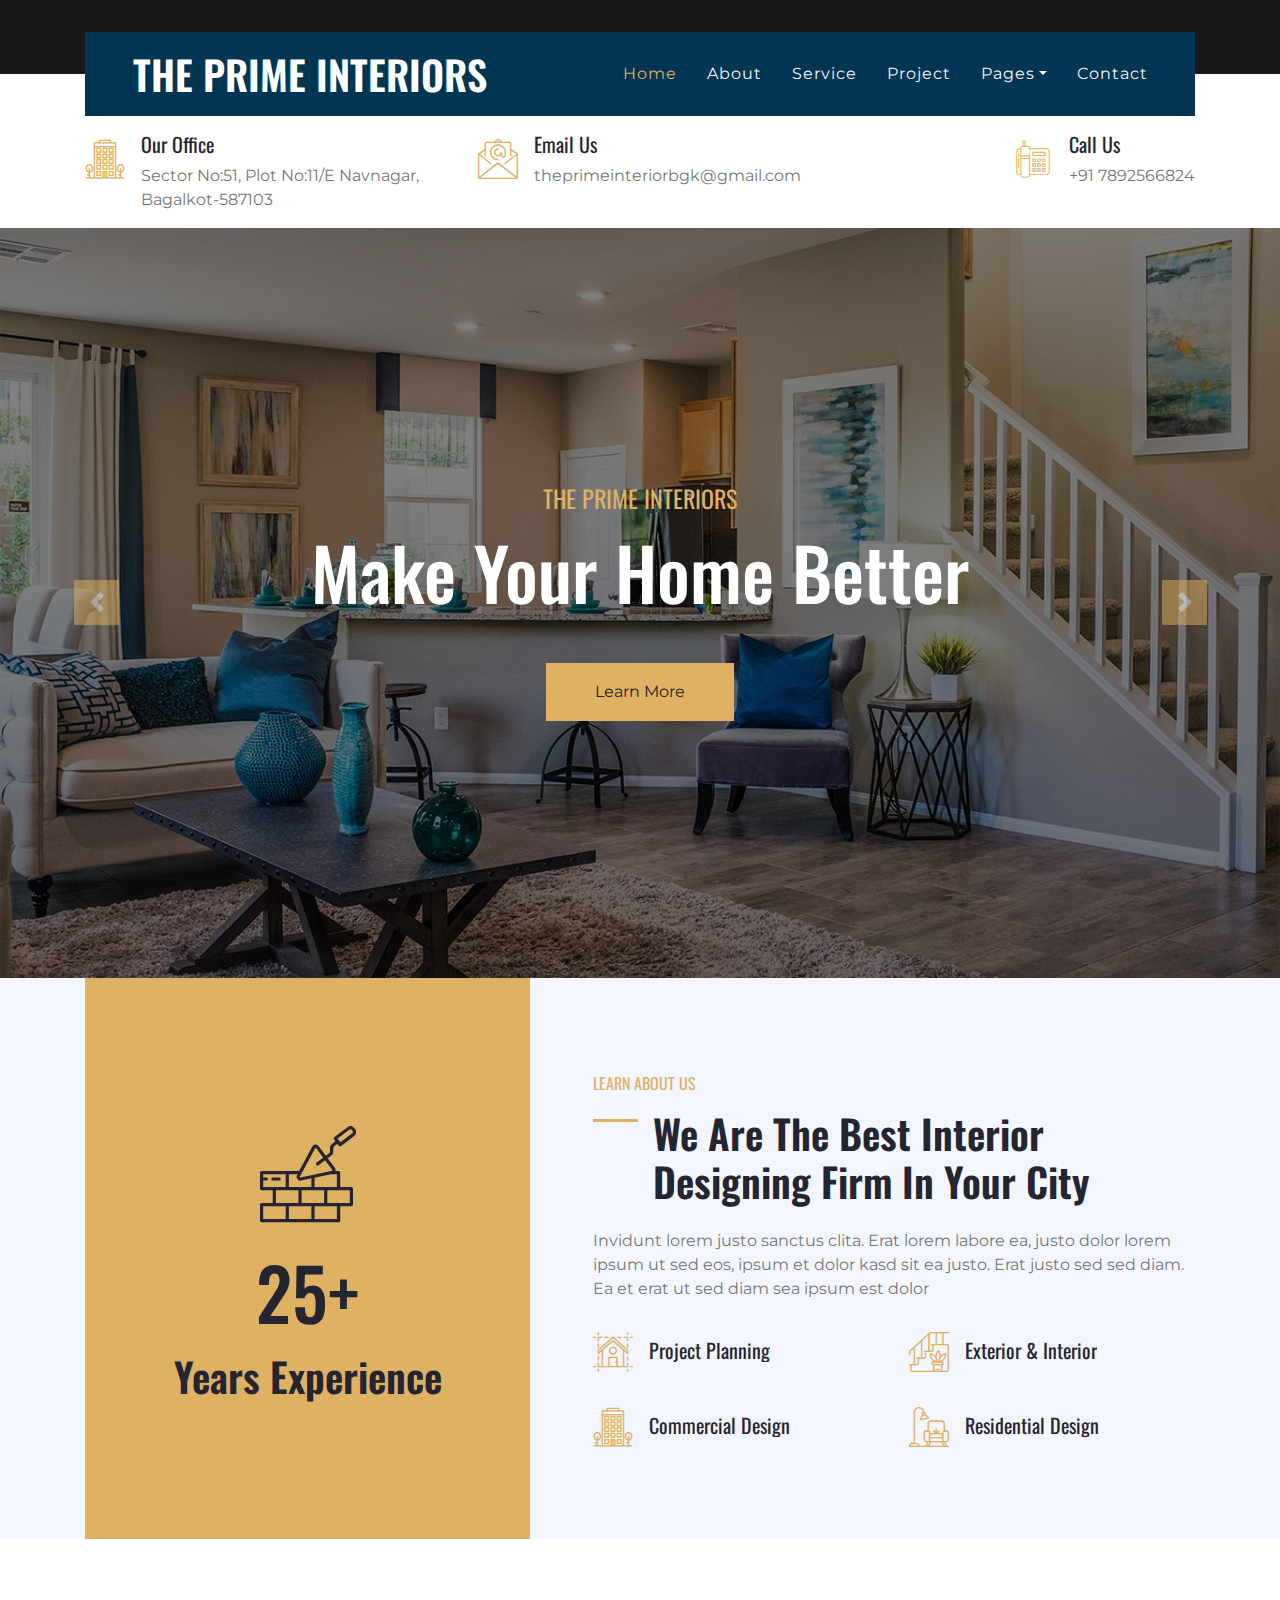
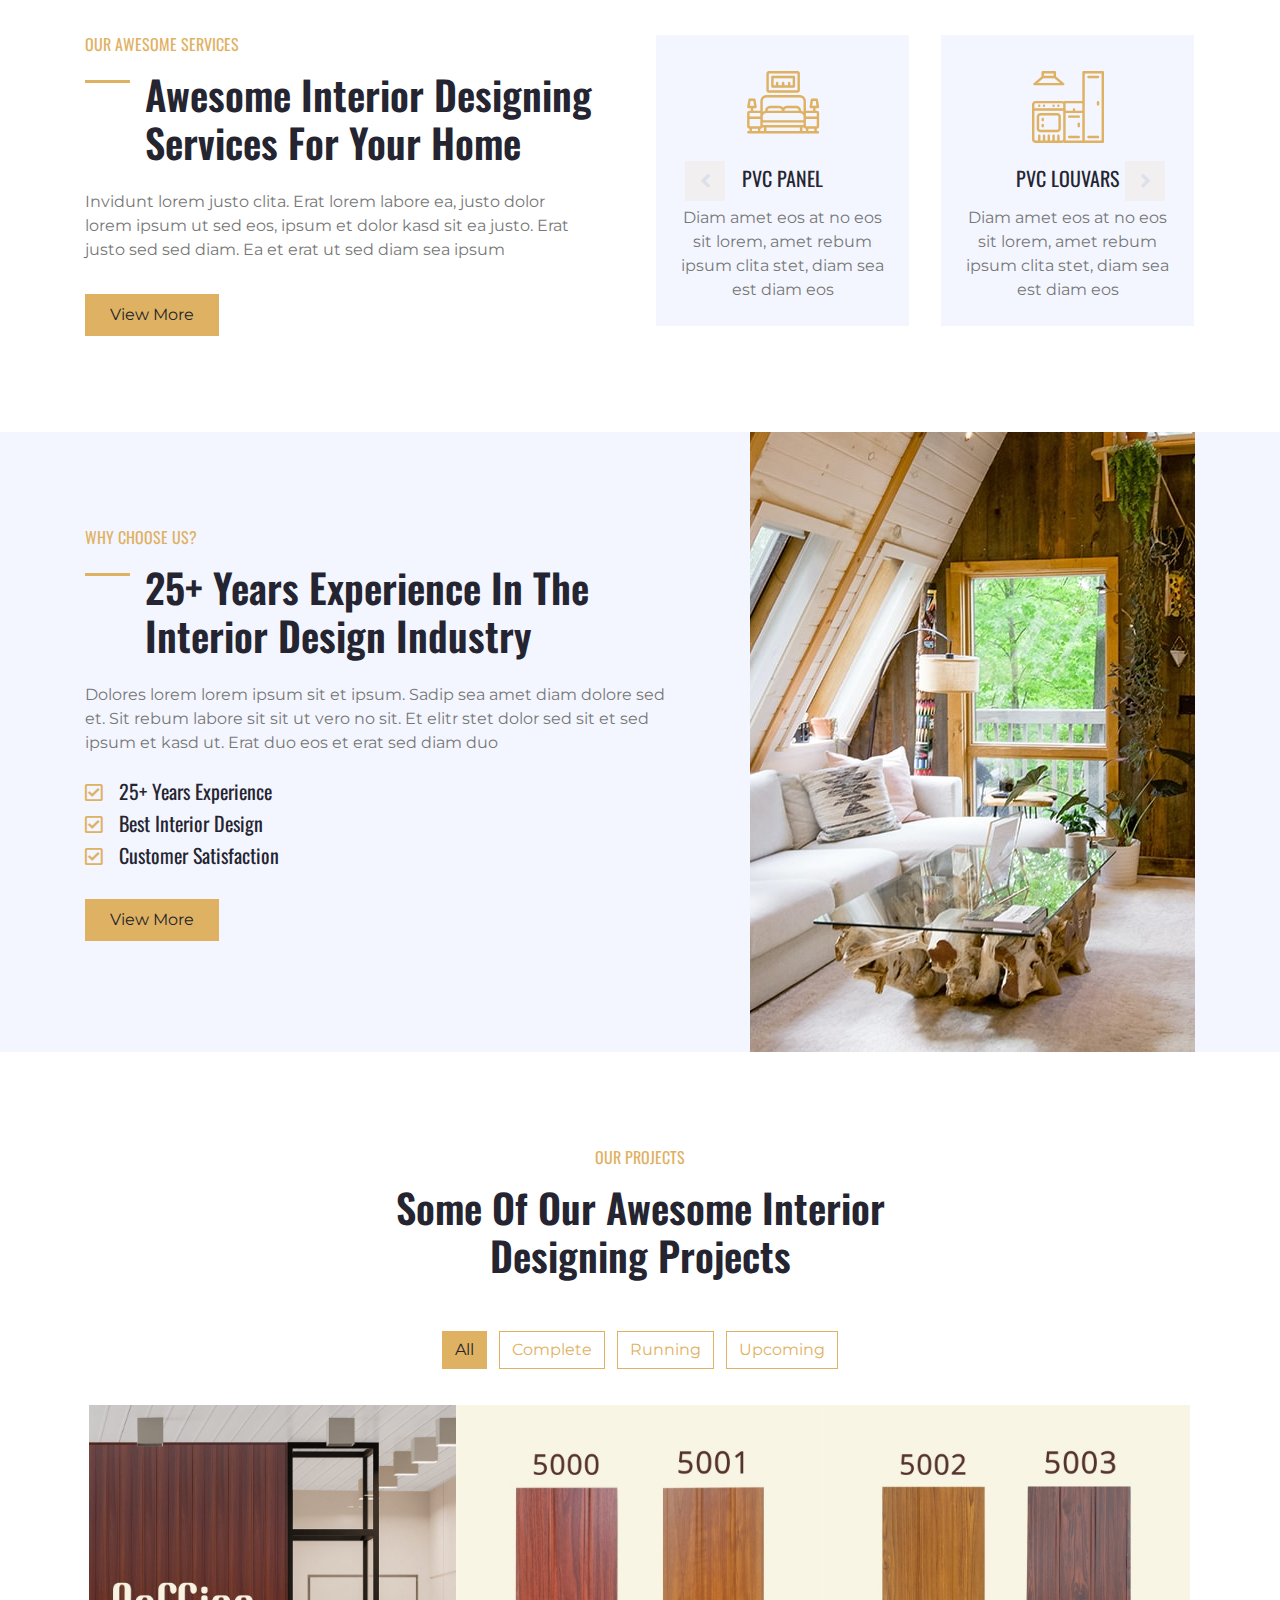
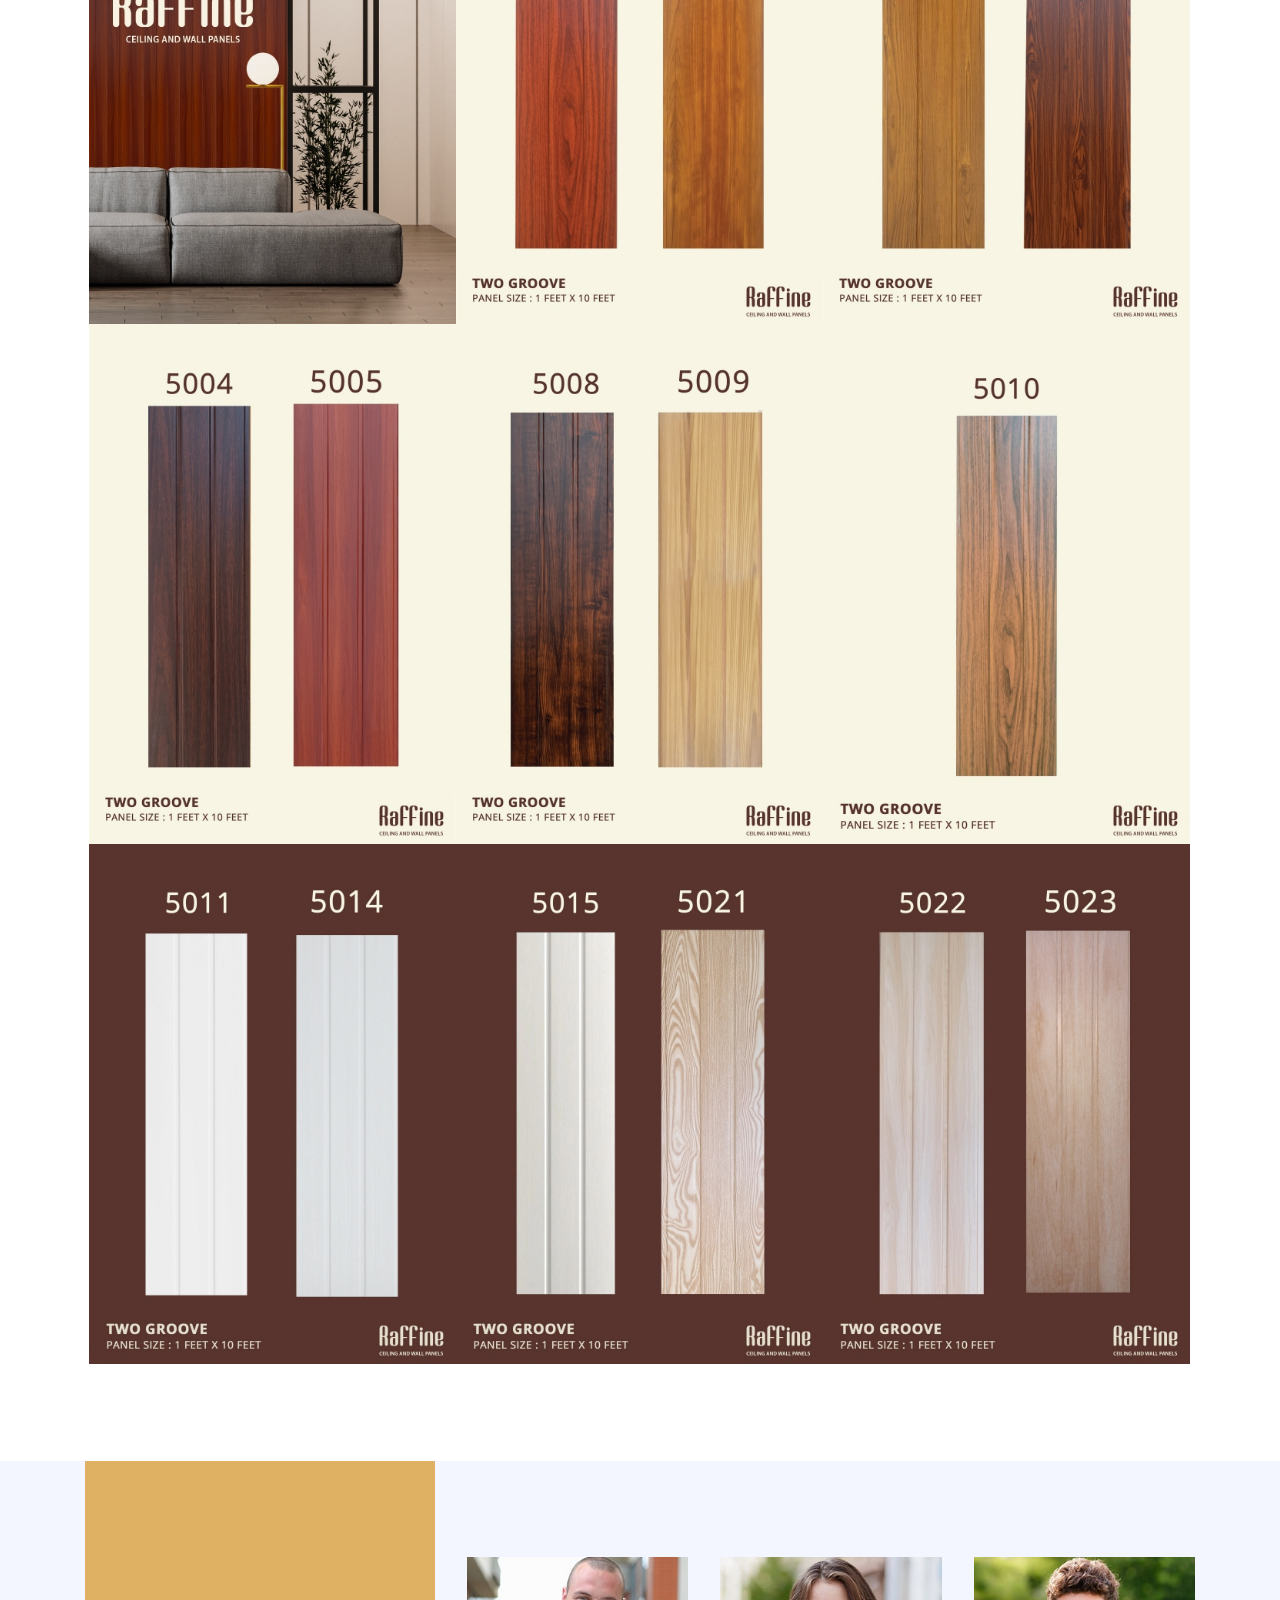
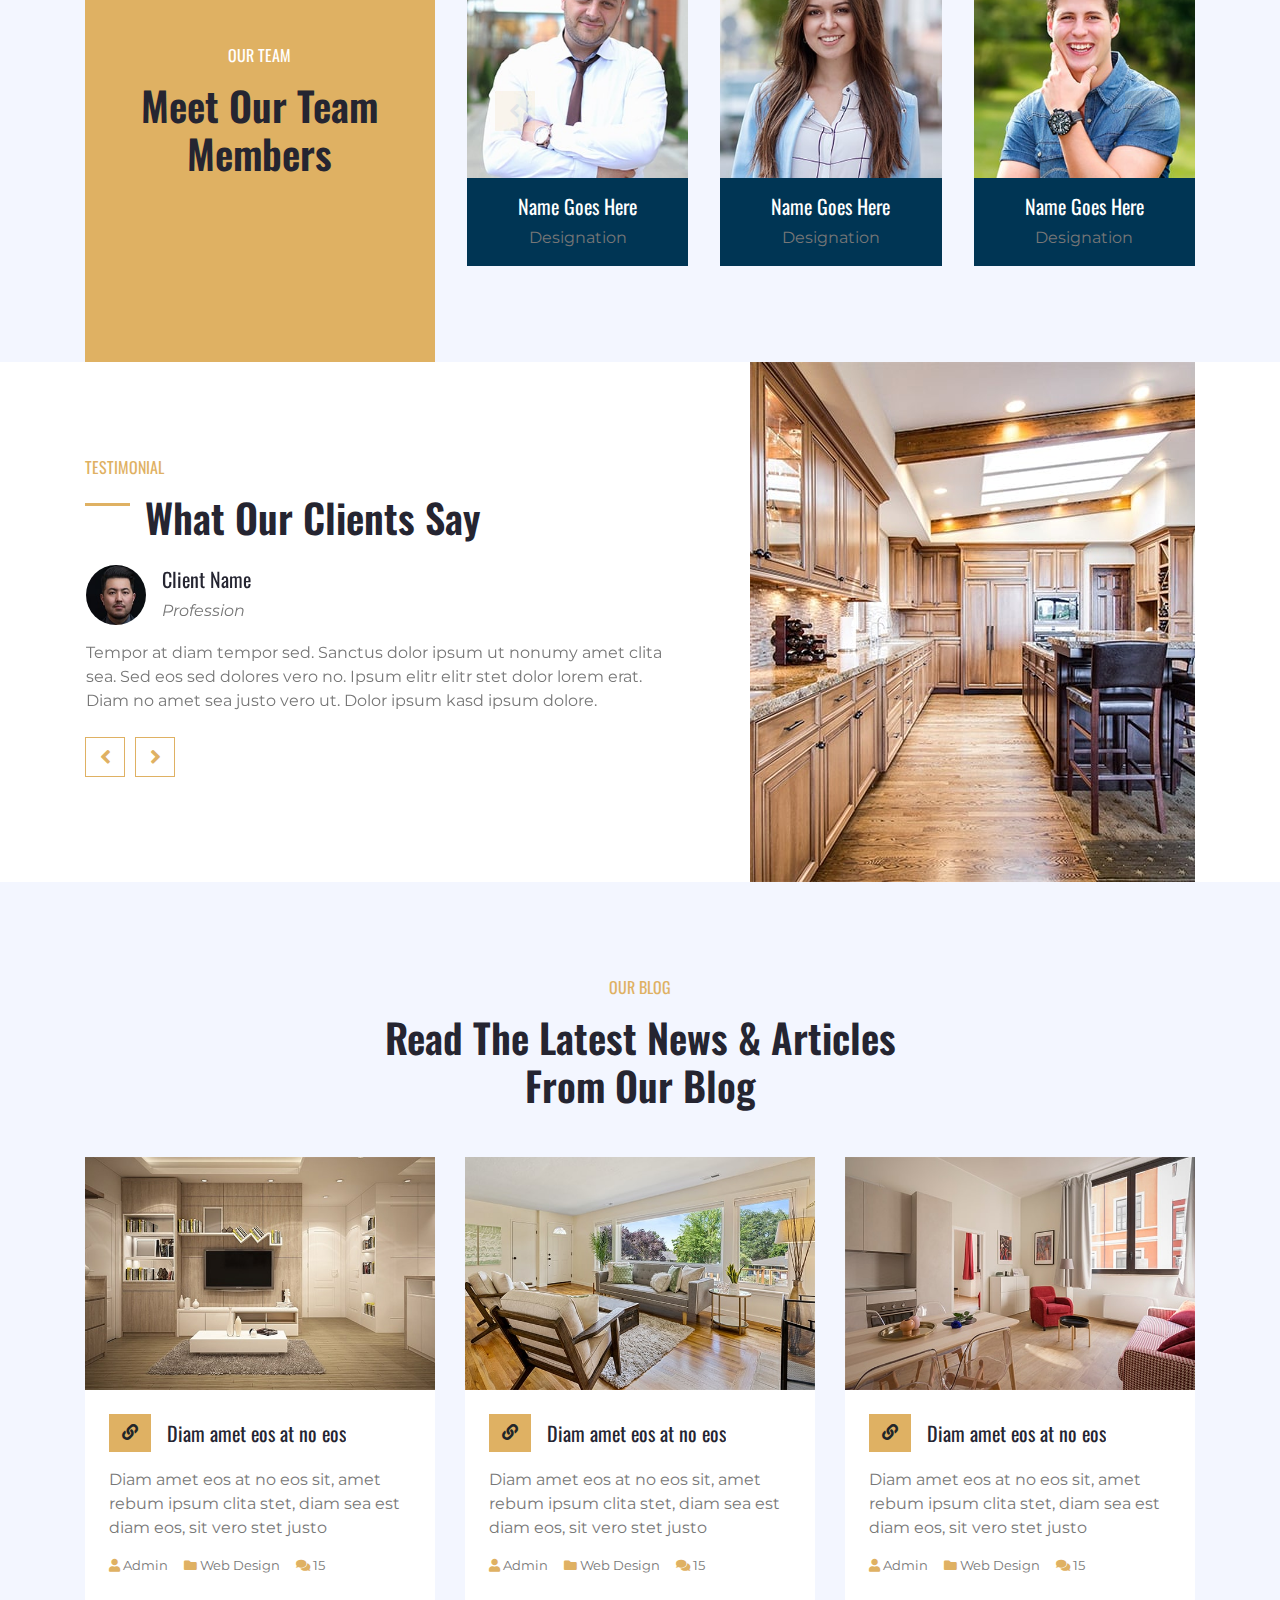
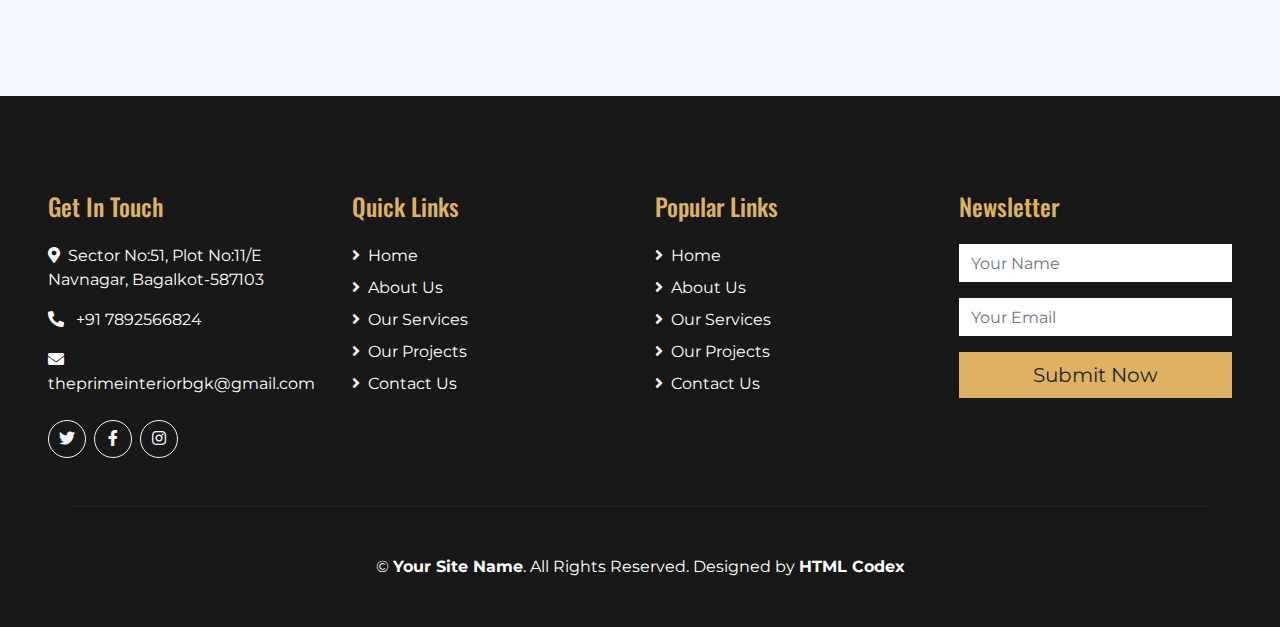
==== index.html @ baafb25a "First commit" ====
<!DOCTYPE html>
<html lang="en">

<head>
    <meta charset="utf-8">
    <title>The Prime Interiors</title>
    <meta content="width=device-width, initial-scale=1.0" name="viewport">
    <meta content="Free HTML Templates" name="keywords">
    <meta content="Free HTML Templates" name="description">

    <!-- Favicon -->
    <link href="img/favicon.ico" rel="icon">

    <!-- Google Web Fonts -->
    <link href="https://fonts.googleapis.com/css2?family=Montserrat&family=Oswald:wght@400;500;600&display=swap" rel="stylesheet"> 

    <!-- Font Awesome -->
    <link href="https://cdnjs.cloudflare.com/ajax/libs/font-awesome/5.10.0/css/all.min.css" rel="stylesheet">

    <!-- Flaticon Font -->
    <link href="lib/flaticon/font/flaticon.css" rel="stylesheet">

    <!-- Libraries Stylesheet -->
    <link href="lib/owlcarousel/assets/owl.carousel.min.css" rel="stylesheet">
    <link href="lib/lightbox/css/lightbox.min.css" rel="stylesheet">

    <!-- Customized Bootstrap Stylesheet -->
    <link href="css/style.css" rel="stylesheet">
</head>

<body>
    <!-- Topbar Start -->
    <div class="container-fluid bg-dark py-3">
        <div class="container">
            <div class="row">
                <!--<div class="col-md-6 text-center text-lg-left mb-2 mb-lg-0">
                    <div class="d-inline-flex align-items-center">
                        <a class="text-white pr-3" href="">FAQs</a>
                        <span class="text-white">|</span>
                        <a class="text-white px-3" href="">Help</a>
                        <span class="text-white">|</span>
                        <a class="text-white pl-3" href="">Support</a>
                    </div>
                </div> -->
               <!-- <div class="col-md-6 text-center text-lg-right">
                    <div class="d-inline-flex align-items-center">
                        <a class="text-white px-3" href="https://www.facebook.com/people/Theprimeinteriors-Bgk/pfbid035oNMs9JCAkFLCMM7vNvnVLayUBDbD5xzTzpPEKBRXSA5AUfLZnKUM2HUVKYsjVWnl/?mibextid=ZbWKwL">
                            <i class="fab fa-facebook-f"></i>
                        </a>
                        <a class="text-white px-3" href="https://twitter.com/THEPRIMEBGK?t=8OBEianb3UNjuwFfz_ce9w&s=08">
                            <i class="fab fa-twitter"></i>
                        </a>
                        <!-- <a class="text-white px-3" href="">
                            <i class="fab fa-linkedin-in"></i>
                        </a> -->
                      <!--  <a class="text-white px-3" href="https://www.instagram.com/theprimeinteriorsbgk/?utm_source=qr&igshid=NGExMmI2YTkyZg%3D%3D">
                            <i class="fab fa-instagram"></i>
                        </a> -->
                        <!-- <a class="text-white pl-3" href="">
                            <i class="fab fa-youtube"></i>
                        </a> 
                    </div> -->
                </div>
            </div>
        </div>
    </div>
    <!-- Topbar End -->


    <!-- Navbar Start -->
    <div class="container-fluid position-relative nav-bar p-0">
        <div class="container position-relative" style="z-index: 9;">
            <nav class="navbar navbar-expand-lg bg-secondary navbar-dark py-3 py-lg-0 pl-3 pl-lg-5">
                <a href="" class="navbar-brand">
                    <h1 class="m-0 display-5 text-white"><span class="text-primary"></span>THE PRIME INTERIORS</h1>
                </a>
                <button type="button" class="navbar-toggler" data-toggle="collapse" data-target="#navbarCollapse">
                    <span class="navbar-toggler-icon"></span>
                </button>
                <div class="collapse navbar-collapse justify-content-between px-3" id="navbarCollapse">
                    <div class="navbar-nav ml-auto py-0">
                        <a href="index.html" class="nav-item nav-link active">Home</a>
                        <a href="about.html" class="nav-item nav-link">About</a>
                        <a href="service.html" class="nav-item nav-link">Service</a>
                        <a href="project.html" class="nav-item nav-link">Project</a>
                        <div class="nav-item dropdown">
                            <a href="#" class="nav-link dropdown-toggle" data-toggle="dropdown">Pages</a>
                            <div class="dropdown-menu rounded-0 m-0">
                                <a href="blog.html" class="dropdown-item">Blog Grid</a>
                                <a href="single.html" class="dropdown-item">Blog Detail</a>
                            </div>
                        </div>
                        <a href="contact.html" class="nav-item nav-link">Contact</a>
                    </div>
                </div>
            </nav>
        </div>
    </div>
    <!-- Navbar End -->


    <!-- Under Nav Start -->
    <div class="container-fluid bg-white py-3">
        <div class="container">
            <div class="row">
                <div class="col-lg-4 text-left mb-3 mb-lg-0">
                    <div class="d-inline-flex text-left">
                        <h1 class="flaticon-office font-weight-normal text-primary m-0 mr-3"></h1>
                        <div class="d-flex flex-column">
                            <h5>Our Office</h5>
                            <p class="m-0">Sector No:51, Plot No:11/E Navnagar, Bagalkot-587103</p>
                        </div>
                    </div>
                </div>
                <div class="col-lg-4 text-left text-lg-center mb-3 mb-lg-0">
                    <div class="d-inline-flex text-left">
                        <h1 class="flaticon-email font-weight-normal text-primary m-0 mr-3"></h1>
                        <div class="d-flex flex-column">
                            <h5>Email Us</h5>
                            <p class="m-0">theprimeinteriorbgk@gmail.com</p>
                        </div>
                    </div>
                </div>
                <div class="col-lg-4 text-left text-lg-right mb-3 mb-lg-0">
                    <div class="d-inline-flex text-left">
                        <h1 class="flaticon-telephone font-weight-normal text-primary m-0 mr-3"></h1>
                        <div class="d-flex flex-column">
                            <h5>Call Us</h5>
                            <p class="m-0">+91 7892566824</p>
                        </div>
                    </div>
                </div>
            </div>
        </div>
    </div>
    <!-- Under Nav End -->


    <!-- Carousel Start -->
    <div class="container-fluid p-0">
        <div id="header-carousel" class="carousel slide" data-ride="carousel">
            <div class="carousel-inner">
                <div class="carousel-item active">
                    <img class="w-100" src="img/carousel-1.jpg" alt="Image">
                    <div class="carousel-caption d-flex flex-column align-items-center justify-content-center">
                        <div class="p-3" style="max-width: 800px;">
                            <h4 class="text-primary text-uppercase font-weight-normal mb-md-3">THE PRIME INTERIORS</h4>
                            <h3 class="display-3 text-white mb-md-4">Make Your Home Better</h3>
                            <a href="" class="btn btn-primary py-md-3 px-md-5 mt-2 mt-md-4">Learn More</a>
                        </div>
                    </div>
                </div>
                <div class="carousel-item">
                    <img class="w-100" src="img/carousel-2.jpg" alt="Image">
                    <div class="carousel-caption d-flex flex-column align-items-center justify-content-center">
                        <div class="p-3" style="max-width: 800px;">
                            <h4 class="text-primary text-uppercase font-weight-normal mb-md-3">THE PRIME INTERIORS</h4>
                            <h3 class="display-3 text-white mb-md-4">Stay At Home In Peace</h3>
                            <a href="" class="btn btn-primary py-md-3 px-md-5 mt-2 mt-md-4">Learn More</a>
                        </div>
                    </div>
                </div>
            </div>
            <a class="carousel-control-prev" href="#header-carousel" data-slide="prev">
                <div class="btn btn-primary" style="width: 45px; height: 45px;">
                    <span class="carousel-control-prev-icon mb-n2"></span>
                </div>
            </a>
            <a class="carousel-control-next" href="#header-carousel" data-slide="next">
                <div class="btn btn-primary" style="width: 45px; height: 45px;">
                    <span class="carousel-control-next-icon mb-n2"></span>
                </div>
            </a>
        </div>
    </div>
    <!-- Carousel End -->


    <!-- About Start -->
    <div class="container-fluid bg-light">
        <div class="container">
            <div class="row">
                <div class="col-lg-5">
                    <div class="d-flex flex-column align-items-center justify-content-center bg-primary h-100 py-5 px-3">
                        <i class="flaticon-brickwall display-1 font-weight-normal text-secondary mb-3"></i>
                        <h4 class="display-3 mb-3">25+</h4>
                        <h1 class="m-0">Years Experience</h1>
                    </div>
                </div>
                <div class="col-lg-7 m-0 my-lg-5 pt-5 pb-5 pb-lg-2 pl-lg-5">
                    <h6 class="text-primary font-weight-normal text-uppercase mb-3">Learn About Us</h6>
                    <h1 class="mb-4 section-title">We Are The Best Interior Designing Firm In Your City</h1>
                    <p>Invidunt lorem justo sanctus clita. Erat lorem labore ea, justo dolor lorem ipsum ut sed eos, ipsum et dolor kasd sit ea justo. Erat justo sed sed diam. Ea et erat ut sed diam sea ipsum est dolor</p>
                    <div class="row py-2">
                        <div class="col-sm-6">
                            <div class="d-flex align-items-center mb-4">
                                <h1 class="flaticon-house font-weight-normal text-primary m-0 mr-3"></h1>
                                <h5 class="text-truncate m-0">Project Planning</h5>
                            </div>
                        </div>
                        <div class="col-sm-6">
                            <div class="d-flex align-items-center mb-4">
                                <h1 class="flaticon-stairs font-weight-normal text-primary m-0 mr-3"></h1>
                                <h5 class="text-truncate m-0">Exterior & Interior</h5>
                            </div>
                        </div>
                        <div class="col-sm-6">
                            <div class="d-flex align-items-center mb-4">
                                <h1 class="flaticon-office font-weight-normal text-primary m-0 mr-3"></h1>
                                <h5 class="text-truncate m-0">Commercial Design</h5>
                            </div>
                        </div>
                        <div class="col-sm-6">
                            <div class="d-flex align-items-center mb-4">
                                <h1 class="flaticon-living-room font-weight-normal text-primary m-0 mr-3"></h1>
                                <h5 class="text-truncate m-0">Residential Design</h5>
                            </div>
                        </div>
                    </div>
                </div>
            </div>
        </div>
    </div>
    <!-- About End -->


    <!-- Services Start -->
    <div class="container-fluid py-5">
        <div class="container py-5">
            <div class="row">
                <div class="col-lg-6 pr-lg-5">
                    <h6 class="text-primary font-weight-normal text-uppercase mb-3">Our Awesome Services</h6>
                    <h1 class="mb-4 section-title">Awesome Interior Designing Services For Your Home</h1>
                    <p>Invidunt lorem justo clita. Erat lorem labore ea, justo dolor lorem ipsum ut sed eos, ipsum et dolor kasd sit ea justo. Erat justo sed sed diam. Ea et erat ut sed diam sea ipsum</p>
                    <a href="" class="btn btn-primary mt-3 py-2 px-4">View More</a>
                </div>
                <div class="col-lg-6 p-0 pt-5 pt-lg-0">
                    <div class="owl-carousel service-carousel position-relative">
                        <div class="d-flex flex-column text-center bg-light mx-3 p-4">
                            <h3 class="flaticon-bedroom display-3 font-weight-normal text-primary mb-3"></h3>
                            <h5 class="mb-3">PVC PANEL</h5>
                            <p class="m-0">Diam amet eos at no eos sit lorem, amet rebum ipsum clita stet, diam sea est diam eos</p>
                        </div>
                        <div class="d-flex flex-column text-center bg-light mx-3 p-4">
                            <h3 class="flaticon-kitchen display-3 font-weight-normal text-primary mb-3"></h3>
                            <h5 class="mb-3">PVC LOUVARS</h5>
                            <p class="m-0">Diam amet eos at no eos sit lorem, amet rebum ipsum clita stet, diam sea est diam eos</p>
                        </div>
                        <div class="d-flex flex-column text-center bg-light mx-3 p-4">
                            <h3 class="flaticon-bathroom display-3 font-weight-normal text-primary mb-3"></h3>
                            <h5 class="mb-3">WPC LOUVARS</h5>
                            <p class="m-0">Diam amet eos at no eos sit lorem, amet rebum ipsum clita stet, diam sea est diam eos</p>
                        </div>

                        <div class="d-flex flex-column text-center bg-light mx-3 p-4">
                            <h3 class="flaticon-bathroom display-3 font-weight-normal text-primary mb-3"></h3>
                            <h5 class="mb-3">CHARCOAL PANEL</h5>
                            <p class="m-0">Diam amet eos at no eos sit lorem, amet rebum ipsum clita stet, diam sea est diam eos</p>
                        </div>

                        <div class="d-flex flex-column text-center bg-light mx-3 p-4">
                            <h3 class="flaticon-bathroom display-3 font-weight-normal text-primary mb-3"></h3>
                            <h5 class="mb-3">VOX PANEL</h5>
                            <p class="m-0">Diam amet eos at no eos sit lorem, amet rebum ipsum clita stet, diam sea est diam eos</p>
                        </div>
                    </div>
                </div>
            </div>
        </div>
    </div>
    <!-- Services End -->


    <!-- Features Start -->
    <div class="container-fluid bg-light">
        <div class="container">
            <div class="row">
                <div class="col-lg-7 mt-5 py-5 pr-lg-5">
                    <h6 class="text-primary font-weight-normal text-uppercase mb-3">Why Choose Us?</h6>
                    <h1 class="mb-4 section-title">25+ Years Experience In The Interior Design Industry</h1>
                    <p class="mb-4">Dolores lorem lorem ipsum sit et ipsum. Sadip sea amet diam dolore sed et. Sit rebum labore sit sit ut vero no sit. Et elitr stet dolor sed sit et sed ipsum et kasd ut. Erat duo eos et erat sed diam duo</p>
                    <ul class="list-inline">
                        <li><h5><i class="far fa-check-square text-primary mr-3"></i>25+ Years Experience</h5></li>
                        <li><h5><i class="far fa-check-square text-primary mr-3"></i>Best Interior Design</h5></li>
                        <li><h5><i class="far fa-check-square text-primary mr-3"></i>Customer Satisfaction</h5></li>
                    </ul>
                    <a href="" class="btn btn-primary mt-3 py-2 px-4">View More</a>
                </div>
                <div class="col-lg-5">
                    <div class="d-flex flex-column align-items-center justify-content-center h-100 overflow-hidden">
                        <img class="h-100" src="img/feature.jpg" alt="">
                    </div>
                </div>
            </div>
        </div>
    </div>
    <!-- Features End -->


    <!-- Projects Start -->
    <div class="container-fluid py-5">
        <div class="container py-5">
            <div class="row justify-content-center">
                <div class="col-lg-6 col-md-8 col text-center mb-4">
                    <h6 class="text-primary font-weight-normal text-uppercase mb-3">Our Projects</h6>
                    <h1 class="mb-4">Some Of Our Awesome Interior Designing Projects</h1>
                </div>
            </div>
            <div class="row">
                <div class="col-12 text-center mb-2">
                    <ul class="list-inline mb-4" id="portfolio-flters">
                        <li class="btn btn-outline-primary m-1 active"  data-filter="*">All</li>
                        <li class="btn btn-outline-primary m-1" data-filter=".first">Complete</li>
                        <li class="btn btn-outline-primary m-1" data-filter=".second">Running</li>
                        <li class="btn btn-outline-primary m-1" data-filter=".third">Upcoming</li>
                    </ul>
                </div>
            </div>
            <div class="row mx-1 portfolio-container">
                <div class="col-lg-4 col-md-6 col-sm-12 p-0 portfolio-item first">
                    <div class="position-relative overflow-hidden">
                        <div class="portfolio-img d-flex align-items-center justify-content-center">
                            <img class="img-fluid" src="/img/Raffine 1ft x 10ft 2-Groove Panels_page-0001.jpg" alt="">
                        </div>
                        <div class="portfolio-text bg-secondary d-flex flex-column align-items-center justify-content-center">
                            <h4 class="text-white mb-4">Project Name1</h4>
                            <div class="d-flex align-items-center justify-content-center">
                                <a class="btn btn-outline-primary m-1" href="">
                                    <i class="fa fa-link"></i>
                                </a>
                                <a class="btn btn-outline-primary m-1" href="img/portfolio-1.jpg" data-lightbox="portfolio">
                                    <i class="fa fa-eye"></i>
                                </a>
                            </div>
                        </div>
                    </div>
                </div>
                <div class="col-lg-4 col-md-6 col-sm-12 p-0 portfolio-item second">
                    <div class="position-relative overflow-hidden">
                        <div class="portfolio-img d-flex align-items-center justify-content-center">
                            <img class="img-fluid" src="/img/Raffine 1ft x 10ft 2-Groove Panels_page-0002.jpg" alt="">
                        </div>
                        <div class="portfolio-text bg-secondary d-flex flex-column align-items-center justify-content-center">
                            <h4 class="text-white mb-4">Project Name</h4>
                            <div class="d-flex align-items-center justify-content-center">
                                <a class="btn btn-outline-primary m-1" href="">
                                    <i class="fa fa-link"></i>
                                </a>
                                <a class="btn btn-outline-primary m-1" href="img/portfolio-2.jpg" data-lightbox="portfolio">
                                    <i class="fa fa-eye"></i>
                                </a>
                            </div>
                        </div>
                    </div>
                </div>
                <div class="col-lg-4 col-md-6 col-sm-12 p-0 portfolio-item third">
                    <div class="position-relative overflow-hidden">
                        <div class="portfolio-img d-flex align-items-center justify-content-center">
                            <img class="img-fluid" src="/img/Raffine 1ft x 10ft 2-Groove Panels_page-0003.jpg" alt="">
                        </div>
                        <div class="portfolio-text bg-secondary d-flex flex-column align-items-center justify-content-center">
                            <h4 class="text-white mb-4">Project Name</h4>
                            <div class="d-flex align-items-center justify-content-center">
                                <a class="btn btn-outline-primary m-1" href="">
                                    <i class="fa fa-link"></i>
                                </a>
                                <a class="btn btn-outline-primary m-1" href="img/portfolio-3.jpg" data-lightbox="portfolio">
                                    <i class="fa fa-eye"></i>
                                </a>
                            </div>
                        </div>
                    </div>
                </div>
                <div class="col-lg-4 col-md-6 col-sm-12 p-0 portfolio-item first">
                    <div class="position-relative overflow-hidden">
                        <div class="portfolio-img d-flex align-items-center justify-content-center">
                            <img class="img-fluid" src="img/Raffine 1ft x 10ft 2-Groove Panels_page-0004.jpg" alt="">
                        </div>
                        <div class="portfolio-text bg-secondary d-flex flex-column align-items-center justify-content-center">
                            <h4 class="text-white mb-4">Project Name</h4>
                            <div class="d-flex align-items-center justify-content-center">
                                <a class="btn btn-outline-primary m-1" href="">
                                    <i class="fa fa-link"></i>
                                </a>
                                <a class="btn btn-outline-primary m-1" href="img/portfolio-4.jpg" data-lightbox="portfolio">
                                    <i class="fa fa-eye"></i>
                                </a>
                            </div>
                        </div>
                    </div>
                </div>
                <div class="col-lg-4 col-md-6 col-sm-12 p-0 portfolio-item second">
                    <div class="position-relative overflow-hidden">
                        <div class="portfolio-img d-flex align-items-center justify-content-center">
                            <img class="img-fluid" src="img/Raffine 1ft x 10ft 2-Groove Panels_page-0005.jpg" alt="">
                        </div>
                        <div class="portfolio-text bg-secondary d-flex flex-column align-items-center justify-content-center">
                            <h4 class="text-white mb-4">Project Name</h4>
                            <div class="d-flex align-items-center justify-content-center">
                                <a class="btn btn-outline-primary m-1" href="">
                                    <i class="fa fa-link"></i>
                                </a>
                                <a class="btn btn-outline-primary m-1" href="img/portfolio-5.jpg" data-lightbox="portfolio">
                                    <i class="fa fa-eye"></i>
                                </a>
                            </div>
                        </div>
                    </div>
                </div>
                <div class="col-lg-4 col-md-6 col-sm-12 p-0 portfolio-item third">
                    <div class="position-relative overflow-hidden">
                        <div class="portfolio-img d-flex align-items-center justify-content-center">
                            <img class="img-fluid" src="img/Raffine 1ft x 10ft 2-Groove Panels_page-0006.jpg" alt="">
                        </div>
                        <div class="portfolio-text bg-secondary d-flex flex-column align-items-center justify-content-center">
                            <h4 class="text-white mb-4">Project Name</h4>
                            <div class="d-flex align-items-center justify-content-center">
                                <a class="btn btn-outline-primary m-1" href="">
                                    <i class="fa fa-link"></i>
                                </a>
                                <a class="btn btn-outline-primary m-1" href="img/portfolio-6.jpg" data-lightbox="portfolio">
                                    <i class="fa fa-eye"></i>
                                </a>
                            </div>
                        </div>
                    </div>
                </div>



                <div class="col-lg-4 col-md-6 col-sm-12 p-0 portfolio-item third">
                    <div class="position-relative overflow-hidden">
                        <div class="portfolio-img d-flex align-items-center justify-content-center">
                            <img class="img-fluid" src="img/Raffine 1ft x 10ft 2-Groove Panels_page-0007.jpg" alt="">
                        </div>
                        <div class="portfolio-text bg-secondary d-flex flex-column align-items-center justify-content-center">
                            <h4 class="text-white mb-4">Project Name</h4>
                            <div class="d-flex align-items-center justify-content-center">
                                <a class="btn btn-outline-primary m-1" href="">
                                    <i class="fa fa-link"></i>
                                </a>
                                <a class="btn btn-outline-primary m-1" href="img/portfolio-6.jpg" data-lightbox="portfolio">
                                    <i class="fa fa-eye"></i>
                                </a>
                            </div>
                        </div>
                    </div>
                </div>


                <div class="col-lg-4 col-md-6 col-sm-12 p-0 portfolio-item third">
                    <div class="position-relative overflow-hidden">
                        <div class="portfolio-img d-flex align-items-center justify-content-center">
                            <img class="img-fluid" src="img/Raffine 1ft x 10ft 2-Groove Panels_page-0008.jpg" alt="">
                        </div>
                        <div class="portfolio-text bg-secondary d-flex flex-column align-items-center justify-content-center">
                            <h4 class="text-white mb-4">Project Name</h4>
                            <div class="d-flex align-items-center justify-content-center">
                                <a class="btn btn-outline-primary m-1" href="">
                                    <i class="fa fa-link"></i>
                                </a>
                                <a class="btn btn-outline-primary m-1" href="img/portfolio-6.jpg" data-lightbox="portfolio">
                                    <i class="fa fa-eye"></i>
                                </a>
                            </div>
                        </div>
                    </div>
                </div>


                <div class="col-lg-4 col-md-6 col-sm-12 p-0 portfolio-item third">
                    <div class="position-relative overflow-hidden">
                        <div class="portfolio-img d-flex align-items-center justify-content-center">
                            <img class="img-fluid" src="img/Raffine 1ft x 10ft 2-Groove Panels_page-0009.jpg" alt="">
                        </div>
                        <div class="portfolio-text bg-secondary d-flex flex-column align-items-center justify-content-center">
                            <h4 class="text-white mb-4">Project Name</h4>
                            <div class="d-flex align-items-center justify-content-center">
                                <a class="btn btn-outline-primary m-1" href="">
                                    <i class="fa fa-link"></i>
                                </a>
                                <a class="btn btn-outline-primary m-1" href="img/portfolio-6.jpg" data-lightbox="portfolio">
                                    <i class="fa fa-eye"></i>
                                </a>
                            </div>
                        </div>
                    </div>
                </div>



                <!-- <div class="col-lg-4 col-md-6 col-sm-12 p-0 portfolio-item third">
                    <div class="position-relative overflow-hidden">
                        <div class="portfolio-img d-flex align-items-center justify-content-center">
                            <img class="img-fluid" src="img/Raffine 1ft x 10ft 2-Groove Panels_page-0010.jpg" alt="">
                        </div>
                        <div class="portfolio-text bg-secondary d-flex flex-column align-items-center justify-content-center">
                            <h4 class="text-white mb-4">Project Name</h4>
                            <div class="d-flex align-items-center justify-content-center">
                                <a class="btn btn-outline-primary m-1" href="">
                                    <i class="fa fa-link"></i>
                                </a>
                                <a class="btn btn-outline-primary m-1" href="img/portfolio-6.jpg" data-lightbox="portfolio">
                                    <i class="fa fa-eye"></i>
                                </a>
                            </div>
                        </div>
                    </div>
                </div> -->



            </div>
        </div>
    </div>
    <!-- Projects End -->


    <!-- Team Start -->
    <div class="container-fluid bg-light">
        <div class="container">
            <div class="row">
                <div class="col-md-4 col-sm-6">
                    <div class="py-5 px-4 h-100 bg-primary d-flex flex-column align-items-center justify-content-center">
                        <h6 class="text-white font-weight-normal text-uppercase mb-3">Our Team</h6>
                        <h1 class="mb-0 text-center">Meet Our Team Members</h1>
                    </div>
                </div>
                <div class="col-md-8 col-sm-6 p-0 py-sm-5">
                    <div class="owl-carousel team-carousel position-relative p-0 py-sm-5">
                        <div class="team d-flex flex-column text-center mx-3">
                            <div class="position-relative">
                                <img class="img-fluid w-100" src="img/team-1.jpg" alt="">
                                <div class="team-social d-flex align-items-center justify-content-center w-100 h-100 position-absolute">
                                    <a class="btn btn-outline-primary text-center mr-2 px-0" style="width: 38px; height: 38px;" href="#"><i class="fab fa-twitter"></i></a>
                                    <a class="btn btn-outline-primary text-center mr-2 px-0" style="width: 38px; height: 38px;" href="#"><i class="fab fa-facebook-f"></i></a>
                                    <a class="btn btn-outline-primary text-center px-0" style="width: 38px; height: 38px;" href="#"><i class="fab fa-linkedin-in"></i></a>
                                </div>
                            </div>
                            <div class="d-flex flex-column bg-secondary text-center py-3">
                                <h5 class="text-white">Name Goes Here</h5>
                                <p class="m-0">Designation</p>
                            </div>
                        </div>
                        <div class="team d-flex flex-column text-center mx-3">
                            <div class="position-relative">
                                <img class="img-fluid w-100" src="img/team-2.jpg" alt="">
                                <div class="team-social d-flex align-items-center justify-content-center w-100 h-100 position-absolute">
                                    <a class="btn btn-outline-primary text-center mr-2 px-0" style="width: 38px; height: 38px;" href="#"><i class="fab fa-twitter"></i></a>
                                    <a class="btn btn-outline-primary text-center mr-2 px-0" style="width: 38px; height: 38px;" href="#"><i class="fab fa-facebook-f"></i></a>
                                    <a class="btn btn-outline-primary text-center px-0" style="width: 38px; height: 38px;" href="#"><i class="fab fa-linkedin-in"></i></a>
                                </div>
                            </div>
                            <div class="d-flex flex-column bg-secondary text-center py-3">
                                <h5 class="text-white">Name Goes Here</h5>
                                <p class="m-0">Designation</p>
                            </div>
                        </div>
                        <div class="team d-flex flex-column text-center mx-3">
                            <div class="position-relative">
                                <img class="img-fluid w-100" src="img/team-3.jpg" alt="">
                                <div class="team-social d-flex align-items-center justify-content-center w-100 h-100 position-absolute">
                                    <a class="btn btn-outline-primary text-center mr-2 px-0" style="width: 38px; height: 38px;" href="#"><i class="fab fa-twitter"></i></a>
                                    <a class="btn btn-outline-primary text-center mr-2 px-0" style="width: 38px; height: 38px;" href="#"><i class="fab fa-facebook-f"></i></a>
                                    <a class="btn btn-outline-primary text-center px-0" style="width: 38px; height: 38px;" href="#"><i class="fab fa-linkedin-in"></i></a>
                                </div>
                            </div>
                            <div class="d-flex flex-column bg-secondary text-center py-3">
                                <h5 class="text-white">Name Goes Here</h5>
                                <p class="m-0">Designation</p>
                            </div>
                        </div>
                        <div class="team d-flex flex-column text-center mx-3">
                            <div class="position-relative">
                                <img class="img-fluid w-100" src="img/team-4.jpg" alt="">
                                <div class="team-social d-flex align-items-center justify-content-center w-100 h-100 position-absolute">
                                    <a class="btn btn-outline-primary text-center mr-2 px-0" style="width: 38px; height: 38px;" href="#"><i class="fab fa-twitter"></i></a>
                                    <a class="btn btn-outline-primary text-center mr-2 px-0" style="width: 38px; height: 38px;" href="#"><i class="fab fa-facebook-f"></i></a>
                                    <a class="btn btn-outline-primary text-center px-0" style="width: 38px; height: 38px;" href="#"><i class="fab fa-linkedin-in"></i></a>
                                </div>
                            </div>
                            <div class="d-flex flex-column bg-secondary text-center py-3">
                                <h5 class="text-white">Name Goes Here</h5>
                                <p class="m-0">Designation</p>
                            </div>
                        </div>
                    </div>
                </div>
            </div>
        </div>
    </div>
    <!-- Team End -->


    <!-- Testimonial Start -->
    <div class="container-fluid">
        <div class="container">
            <div class="row">
                <div class="col-md-7 py-5 pr-md-5">
                    <h6 class="text-primary font-weight-normal text-uppercase mb-3 pt-5">Testimonial</h6>
                    <h1 class="mb-4 section-title">What Our Clients Say</h1>
                    <div class="owl-carousel testimonial-carousel position-relative pb-5 mb-md-5">
                        <div class="d-flex flex-column">
                            <div class="d-flex align-items-center mb-3">
                                <img class="img-fluid rounded-circle" src="img/testimonial-1.jpg" style="width: 60px; height: 60px;" alt="">
                                <div class="ml-3">
                                    <h5>Client Name</h5>
                                    <i>Profession</i>
                                </div>
                            </div>
                            <p>Tempor at diam tempor sed. Sanctus dolor ipsum ut nonumy amet clita sea. Sed eos sed dolores vero no. Ipsum elitr elitr stet dolor  lorem erat. Diam no amet sea justo vero ut. Dolor ipsum kasd ipsum dolore.</p>
                        </div>
                        <div class="d-flex flex-column">
                            <div class="d-flex align-items-center mb-3">
                                <img class="img-fluid rounded-circle" src="img/testimonial-2.jpg" style="width: 60px; height: 60px;" alt="">
                                <div class="ml-3">
                                    <h5>Client Name</h5>
                                    <i>Profession</i>
                                </div>
                            </div>
                            <p class="m-0">Tempor at diam tempor sed. Sanctus dolor ipsum ut nonumy amet clita sea. Sed eos sed dolores vero no. Ipsum elitr elitr stet dolor  lorem erat. Diam no amet sea justo vero ut. Dolor ipsum kasd ipsum dolore.</p>
                        </div>
                    </div>
                </div>
                <div class="col-md-5">
                    <div class="d-flex flex-column align-items-center justify-content-center h-100 overflow-hidden">
                        <img class="h-100" src="img/testimonial.jpg" alt="">
                    </div>
                </div>
            </div>
        </div>
    </div>
    <!-- Testimonial End -->


    <!-- Blog Start -->
    <div class="container-fluid bg-light pt-5">
        <div class="container py-5">
            <div class="row justify-content-center">
                <div class="col-lg-6 col-md-8 col text-center mb-4">
                    <h6 class="text-primary font-weight-normal text-uppercase mb-3">Our Blog</h6>
                    <h1 class="mb-4">Read The Latest News & Articles From Our Blog</h1>
                </div>
            </div>
            <div class="row pb-3">
                <div class="col-md-4 mb-4">
                    <div class="card border-0 mb-2">
                        <img class="card-img-top" src="img/blog-1.jpg" alt="">
                        <div class="card-body bg-white p-4">
                            <div class="d-flex align-items-center mb-3">
                                <a class="btn btn-primary" href=""><i class="fa fa-link"></i></a>
                                <h5 class="m-0 ml-3 text-truncate">Diam amet eos at no eos</h5>
                            </div>
                            <p>Diam amet eos at no eos sit, amet rebum ipsum clita stet, diam sea est diam eos, sit vero stet justo</p>
                            <div class="d-flex">
                                <small class="mr-3"><i class="fa fa-user text-primary"></i> Admin</small>
                                <small class="mr-3"><i class="fa fa-folder text-primary"></i> Web Design</small>
                                <small class="mr-3"><i class="fa fa-comments text-primary"></i> 15</small>
                            </div>
                        </div>
                    </div>
                </div>
                <div class="col-md-4 mb-4">
                    <div class="card border-0 mb-2">
                        <img class="card-img-top" src="img/blog-2.jpg" alt="">
                        <div class="card-body bg-white p-4">
                            <div class="d-flex align-items-center mb-3">
                                <a class="btn btn-primary" href=""><i class="fa fa-link"></i></a>
                                <h5 class="m-0 ml-3 text-truncate">Diam amet eos at no eos</h5>
                            </div>
                            <p>Diam amet eos at no eos sit, amet rebum ipsum clita stet, diam sea est diam eos, sit vero stet justo</p>
                            <div class="d-flex">
                                <small class="mr-3"><i class="fa fa-user text-primary"></i> Admin</small>
                                <small class="mr-3"><i class="fa fa-folder text-primary"></i> Web Design</small>
                                <small class="mr-3"><i class="fa fa-comments text-primary"></i> 15</small>
                            </div>
                        </div>
                    </div>
                </div>
                <div class="col-md-4 mb-4">
                    <div class="card border-0 mb-2">
                        <img class="card-img-top" src="img/blog-3.jpg" alt="">
                        <div class="card-body bg-white p-4">
                            <div class="d-flex align-items-center mb-3">
                                <a class="btn btn-primary" href=""><i class="fa fa-link"></i></a>
                                <h5 class="m-0 ml-3 text-truncate">Diam amet eos at no eos</h5>
                            </div>
                            <p>Diam amet eos at no eos sit, amet rebum ipsum clita stet, diam sea est diam eos, sit vero stet justo</p>
                            <div class="d-flex">
                                <small class="mr-3"><i class="fa fa-user text-primary"></i> Admin</small>
                                <small class="mr-3"><i class="fa fa-folder text-primary"></i> Web Design</small>
                                <small class="mr-3"><i class="fa fa-comments text-primary"></i> 15</small>
                            </div>
                        </div>
                    </div>
                </div>
            </div>
        </div>
    </div>
    <!-- Blog End -->


    <!-- Footer Start -->
    <div class="container-fluid bg-dark text-white py-5 px-sm-3 px-md-5">
        <div class="row pt-5">
            <div class="col-lg-3 col-md-6 mb-5">
                <h4 class="text-primary mb-4">Get In Touch</h4>
                <p><i class="fa fa-map-marker-alt mr-2"></i>Sector No:51, Plot No:11/E Navnagar, Bagalkot-587103</p>
                <p><i class="fa fa-phone-alt mr-2"></i>
                    +91 7892566824</p>
                <p><i class="fa fa-envelope mr-2"></i>theprimeinteriorbgk@gmail.com</p>
                <div class="d-flex justify-content-start mt-4">
                    <a class="btn btn-outline-light rounded-circle text-center mr-2 px-0" style="width: 38px; height: 38px;" href="https://twitter.com/THEPRIMEBGK?t=8OBEianb3UNjuwFfz_ce9w&s=08"><i class="fab fa-twitter"></i></a>
                    <a class="btn btn-outline-light rounded-circle text-center mr-2 px-0" style="width: 38px; height: 38px;" href="https://www.facebook.com/people/Theprimeinteriors-Bgk/pfbid035oNMs9JCAkFLCMM7vNvnVLayUBDbD5xzTzpPEKBRXSA5AUfLZnKUM2HUVKYsjVWnl/?mibextid=ZbWKwL"><i class="fab fa-facebook-f"></i></a>
                    <!-- <a class="btn btn-outline-light rounded-circle text-center mr-2 px-0" style="width: 38px; height: 38px;" href="#"><i class="fab fa-linkedin-in"></i></a> -->
                    <a class="btn btn-outline-light rounded-circle text-center mr-2 px-0" style="width: 38px; height: 38px;" href="https://www.instagram.com/theprimeinteriorsbgk/?utm_source=qr&igshid=NGExMmI2YTkyZg%3D%3D"><i class="fab fa-instagram"></i></a>
                </div>
            </div>
            <div class="col-lg-3 col-md-6 mb-5">
                <h4 class="text-primary mb-4">Quick Links</h4>
                <div class="d-flex flex-column justify-content-start">
                    <a class="text-white mb-2" href="#"><i class="fa fa-angle-right mr-2"></i>Home</a>
                    <a class="text-white mb-2" href="#"><i class="fa fa-angle-right mr-2"></i>About Us</a>
                    <a class="text-white mb-2" href="#"><i class="fa fa-angle-right mr-2"></i>Our Services</a>
                    <a class="text-white mb-2" href="#"><i class="fa fa-angle-right mr-2"></i>Our Projects</a>
                    <a class="text-white" href="#"><i class="fa fa-angle-right mr-2"></i>Contact Us</a>
                </div>
            </div>
            <div class="col-lg-3 col-md-6 mb-5">
                <h4 class="text-primary mb-4">Popular Links</h4>
                <div class="d-flex flex-column justify-content-start">
                    <a class="text-white mb-2" href="#"><i class="fa fa-angle-right mr-2"></i>Home</a>
                    <a class="text-white mb-2" href="#"><i class="fa fa-angle-right mr-2"></i>About Us</a>
                    <a class="text-white mb-2" href="#"><i class="fa fa-angle-right mr-2"></i>Our Services</a>
                    <a class="text-white mb-2" href="#"><i class="fa fa-angle-right mr-2"></i>Our Projects</a>
                    <a class="text-white" href="#"><i class="fa fa-angle-right mr-2"></i>Contact Us</a>
                </div>
            </div>
            <div class="col-lg-3 col-md-6 mb-5">
                <h4 class="text-primary mb-4">Newsletter</h4>
                <form action="">
                    <div class="form-group">
                        <input type="text" class="form-control border-0" placeholder="Your Name" required="required" />
                    </div>
                    <div class="form-group">
                        <input type="email" class="form-control border-0" placeholder="Your Email" required="required" />
                    </div>
                    <div>
                        <button class="btn btn-lg btn-primary btn-block border-0" type="submit">Submit Now</button>
                    </div>
                </form>
            </div>
        </div>
        <div class="container border-top border-secondary pt-5">
            <p class="m-0 text-center text-white">
                &copy; <a class="text-white font-weight-bold" href="#">Your Site Name</a>. All Rights Reserved. Designed by
                <a class="text-white font-weight-bold" href="https://htmlcodex.com">HTML Codex</a>
            </p>
        </div>
    </div>
    <!-- Footer End -->


    <!-- Back to Top -->
    <a href="#" class="btn btn-lg btn-primary back-to-top"><i class="fa fa-angle-double-up"></i></a>


    <!-- JavaScript Libraries -->
    <script src="https://code.jquery.com/jquery-3.4.1.min.js"></script>
    <script src="https://stackpath.bootstrapcdn.com/bootstrap/4.4.1/js/bootstrap.bundle.min.js"></script>
    <script src="lib/easing/easing.min.js"></script>
    <script src="lib/owlcarousel/owl.carousel.min.js"></script>
    <script src="lib/isotope/isotope.pkgd.min.js"></script>
    <script src="lib/lightbox/js/lightbox.min.js"></script>

    <!-- Contact Javascript File -->
    <script src="mail/jqBootstrapValidation.min.js"></script>
    <script src="mail/contact.js"></script>

    <!-- Template Javascript -->
    <script src="js/main.js"></script>
</body>

</html>
---- lib/flaticon/font/flaticon.css ----
/*
  	Flaticon icon font: Flaticon
  	Creation date: 12/11/2020 10:28
  	*/

@font-face {
  font-family: "Flaticon";
  src: url("./Flaticon.eot");
  src: url("./Flaticon.eot?#iefix") format("embedded-opentype"),
       url("./Flaticon.woff2") format("woff2"),
       url("./Flaticon.woff") format("woff"),
       url("./Flaticon.ttf") format("truetype"),
       url("./Flaticon.svg#Flaticon") format("svg");
  font-weight: normal;
  font-style: normal;
}

@media screen and (-webkit-min-device-pixel-ratio:0) {
  @font-face {
    font-family: "Flaticon";
    src: url("./Flaticon.svg#Flaticon") format("svg");
  }
}

[class^="flaticon-"]:before, [class*=" flaticon-"]:before,
[class^="flaticon-"]:after, [class*=" flaticon-"]:after {   
  font-family: Flaticon;
        font-size: 20px;
font-style: normal;
margin-left: 20px;
}

.flaticon-stairs:before { content: "\f100"; }
.flaticon-living-room:before { content: "\f101"; }
.flaticon-brickwall:before { content: "\f102"; }
.flaticon-kitchen:before { content: "\f103"; }
.flaticon-bedroom:before { content: "\f104"; }
.flaticon-house:before { content: "\f105"; }
.flaticon-bathroom:before { content: "\f106"; }
.flaticon-office:before { content: "\f107"; }
.flaticon-email:before { content: "\f108"; }
.flaticon-telephone:before { content: "\f109"; }
---- css/style.css ----
/******* Bootstrap Theming ********/
/*!
 * Bootstrap v4.5.3 (https://getbootstrap.com/)
 * Copyright 2011-2020 The Bootstrap Authors
 * Copyright 2011-2020 Twitter, Inc.
 * Licensed under MIT (https://github.com/twbs/bootstrap/blob/main/LICENSE)
 */
:root {
  --blue: #007bff;
  --indigo: #6610f2;
  --purple: #6f42c1;
  --pink: #e83e8c;
  --red: #dc3545;
  --orange: #fd7e14;
  --yellow: #ffc107;
  --green: #28a745;
  --teal: #20c997;
  --cyan: #17a2b8;
  --white: #fff;
  --gray: #6c757d;
  --gray-dark: #343a40;
  --primary: #DFB163;
  --secondary: #252531;
  --success: #28a745;
  --info: #17a2b8;
  --warning: #ffc107;
  --danger: #dc3545;
  --light: #F3F6FF;
  --dark: #181818;
  --breakpoint-xs: 0;
  --breakpoint-sm: 576px;
  --breakpoint-md: 768px;
  --breakpoint-lg: 992px;
  --breakpoint-xl: 1200px;
  --font-family-sans-serif: "Montserrat", sans-serif;
  --font-family-monospace: SFMono-Regular, Menlo, Monaco, Consolas, "Liberation Mono", "Courier New", monospace;
}

*,
*::before,
*::after {
  box-sizing: border-box;
}

html {
  font-family: sans-serif;
  line-height: 1.15;
  -webkit-text-size-adjust: 100%;
  -webkit-tap-highlight-color: rgba(0, 0, 0, 0);
}

article, aside, figcaption, figure, footer, header, hgroup, main, nav, section {
  display: block;
}

body {
  margin: 0;
  font-family: "Montserrat", sans-serif;
  font-size: 1rem;
  font-weight: 400;
  line-height: 1.5;
  color: #777777;
  text-align: left;
  background-color: #fff;
}

[tabindex="-1"]:focus:not(:focus-visible) {
  outline: 0 !important;
}

hr {
  box-sizing: content-box;
  height: 0;
  overflow: visible;
}

h1, h2, h3, h4, h5, h6 {
  margin-top: 0;
  margin-bottom: 0.5rem;
}

p {
  margin-top: 0;
  margin-bottom: 1rem;
}

abbr[title],
abbr[data-original-title] {
  text-decoration: underline;
  text-decoration: underline dotted;
  cursor: help;
  border-bottom: 0;
  text-decoration-skip-ink: none;
}

address {
  margin-bottom: 1rem;
  font-style: normal;
  line-height: inherit;
}

ol,
ul,
dl {
  margin-top: 0;
  margin-bottom: 1rem;
}

ol ol,
ul ul,
ol ul,
ul ol {
  margin-bottom: 0;
}

dt {
  font-weight: 700;
}

dd {
  margin-bottom: .5rem;
  margin-left: 0;
}

blockquote {
  margin: 0 0 1rem;
}

b,
strong {
  font-weight: bolder;
}

small {
  font-size: 80%;
}

sub,
sup {
  position: relative;
  font-size: 75%;
  line-height: 0;
  vertical-align: baseline;
}

sub {
  bottom: -.25em;
}

sup {
  top: -.5em;
}

a {
  color: #DFB163;
  text-decoration: none;
  background-color: transparent;
}

a:hover {
  color: #cc902a;
  text-decoration: underline;
}

a:not([href]):not([class]) {
  color: inherit;
  text-decoration: none;
}

a:not([href]):not([class]):hover {
  color: inherit;
  text-decoration: none;
}

pre,
code,
kbd,
samp {
  font-family: SFMono-Regular, Menlo, Monaco, Consolas, "Liberation Mono", "Courier New", monospace;
  font-size: 1em;
}

pre {
  margin-top: 0;
  margin-bottom: 1rem;
  overflow: auto;
  -ms-overflow-style: scrollbar;
}

figure {
  margin: 0 0 1rem;
}

img {
  vertical-align: middle;
  border-style: none;
}

svg {
  overflow: hidden;
  vertical-align: middle;
}

table {
  border-collapse: collapse;
}

caption {
  padding-top: 0.75rem;
  padding-bottom: 0.75rem;
  color: #6c757d;
  text-align: left;
  caption-side: bottom;
}

th {
  text-align: inherit;
  text-align: -webkit-match-parent;
}

label {
  display: inline-block;
  margin-bottom: 0.5rem;
}

button {
  border-radius: 0;
}

button:focus {
  outline: 1px dotted;
  outline: 5px auto -webkit-focus-ring-color;
}

input,
button,
select,
optgroup,
textarea {
  margin: 0;
  font-family: inherit;
  font-size: inherit;
  line-height: inherit;
}

button,
input {
  overflow: visible;
}

button,
select {
  text-transform: none;
}

[role="button"] {
  cursor: pointer;
}

select {
  word-wrap: normal;
}

button,
[type="button"],
[type="reset"],
[type="submit"] {
  -webkit-appearance: button;
}

button:not(:disabled),
[type="button"]:not(:disabled),
[type="reset"]:not(:disabled),
[type="submit"]:not(:disabled) {
  cursor: pointer;
}

button::-moz-focus-inner,
[type="button"]::-moz-focus-inner,
[type="reset"]::-moz-focus-inner,
[type="submit"]::-moz-focus-inner {
  padding: 0;
  border-style: none;
}

input[type="radio"],
input[type="checkbox"] {
  box-sizing: border-box;
  padding: 0;
}

textarea {
  overflow: auto;
  resize: vertical;
}

fieldset {
  min-width: 0;
  padding: 0;
  margin: 0;
  border: 0;
}

legend {
  display: block;
  width: 100%;
  max-width: 100%;
  padding: 0;
  margin-bottom: .5rem;
  font-size: 1.5rem;
  line-height: inherit;
  color: inherit;
  white-space: normal;
}

@media (max-width: 1200px) {
  legend {
    font-size: calc(1.275rem + 0.3vw) ;
  }
}

progress {
  vertical-align: baseline;
}

[type="number"]::-webkit-inner-spin-button,
[type="number"]::-webkit-outer-spin-button {
  height: auto;
}

[type="search"] {
  outline-offset: -2px;
  -webkit-appearance: none;
}

[type="search"]::-webkit-search-decoration {
  -webkit-appearance: none;
}

::-webkit-file-upload-button {
  font: inherit;
  -webkit-appearance: button;
}

output {
  display: inline-block;
}

summary {
  display: list-item;
  cursor: pointer;
}

template {
  display: none;
}

[hidden] {
  display: none !important;
}

h1, h2, h3, h4, h5, h6,
.h1, .h2, .h3, .h4, .h5, .h6 {
  margin-bottom: 0.5rem;
  font-family: "Oswald", sans-serif;
  font-weight: 500;
  line-height: 1.2;
  color: #252531;
}

h1, .h1 {
  font-size: 2.5rem;
}

@media (max-width: 1200px) {
  h1, .h1 {
    font-size: calc(1.375rem + 1.5vw) ;
  }
}

h2, .h2 {
  font-size: 2rem;
}

@media (max-width: 1200px) {
  h2, .h2 {
    font-size: calc(1.325rem + 0.9vw) ;
  }
}

h3, .h3 {
  font-size: 1.75rem;
}

@media (max-width: 1200px) {
  h3, .h3 {
    font-size: calc(1.3rem + 0.6vw) ;
  }
}

h4, .h4 {
  font-size: 1.5rem;
}

@media (max-width: 1200px) {
  h4, .h4 {
    font-size: calc(1.275rem + 0.3vw) ;
  }
}

h5, .h5 {
  font-size: 1.25rem;
}

h6, .h6 {
  font-size: 1rem;
}

.lead {
  font-size: 1.25rem;
  font-weight: 300;
}

.display-1 {
  font-size: 6rem;
  font-weight: 300;
  line-height: 1.2;
}

@media (max-width: 1200px) {
  .display-1 {
    font-size: calc(1.725rem + 5.7vw) ;
  }
}

.display-2 {
  font-size: 5.5rem;
  font-weight: 300;
  line-height: 1.2;
}

@media (max-width: 1200px) {
  .display-2 {
    font-size: calc(1.675rem + 5.1vw) ;
  }
}

.display-3 {
  font-size: 4.5rem;
  font-weight: 300;
  line-height: 1.2;
}

@media (max-width: 1200px) {
  .display-3 {
    font-size: calc(1.575rem + 3.9vw) ;
  }
}

.display-4 {
  font-size: 3.5rem;
  font-weight: 300;
  line-height: 1.2;
}

@media (max-width: 1200px) {
  .display-4 {
    font-size: calc(1.475rem + 2.7vw) ;
  }
}

hr {
  margin-top: 1rem;
  margin-bottom: 1rem;
  border: 0;
  border-top: 1px solid rgba(0, 0, 0, 0.1);
}

small,
.small {
  font-size: 80%;
  font-weight: 400;
}

mark,
.mark {
  padding: 0.2em;
  background-color: #fcf8e3;
}

.list-unstyled {
  padding-left: 0;
  list-style: none;
}

.list-inline {
  padding-left: 0;
  list-style: none;
}

.list-inline-item {
  display: inline-block;
}

.list-inline-item:not(:last-child) {
  margin-right: 0.5rem;
}

.initialism {
  font-size: 90%;
  text-transform: uppercase;
}

.blockquote {
  margin-bottom: 1rem;
  font-size: 1.25rem;
}

.blockquote-footer {
  display: block;
  font-size: 80%;
  color: #6c757d;
}

.blockquote-footer::before {
  content: "\2014\00A0";
}

.img-fluid {
  max-width: 100%;
  height: auto;
}

.img-thumbnail {
  padding: 0.25rem;
  background-color: #fff;
  border: 1px solid #dee2e6;
  max-width: 100%;
  height: auto;
}

.figure {
  display: inline-block;
}

.figure-img {
  margin-bottom: 0.5rem;
  line-height: 1;
}

.figure-caption {
  font-size: 90%;
  color: #6c757d;
}

code {
  font-size: 87.5%;
  color: #e83e8c;
  word-wrap: break-word;
}

a > code {
  color: inherit;
}

kbd {
  padding: 0.2rem 0.4rem;
  font-size: 87.5%;
  color: #fff;
  background-color: #212529;
}

kbd kbd {
  padding: 0;
  font-size: 100%;
  font-weight: 700;
}

pre {
  display: block;
  font-size: 87.5%;
  color: #212529;
}

pre code {
  font-size: inherit;
  color: inherit;
  word-break: normal;
}

.pre-scrollable {
  max-height: 340px;
  overflow-y: scroll;
}

.container,
.container-fluid,
.container-sm,
.container-md,
.container-lg,
.container-xl {
  width: 100%;
  padding-right: 15px;
  padding-left: 15px;
  margin-right: auto;
  margin-left: auto;
}

@media (min-width: 576px) {
  .container, .container-sm {
    max-width: 540px;
  }
}

@media (min-width: 768px) {
  .container, .container-sm, .container-md {
    max-width: 720px;
  }
}

@media (min-width: 992px) {
  .container, .container-sm, .container-md, .container-lg {
    max-width: 960px;
  }
}

@media (min-width: 1200px) {
  .container, .container-sm, .container-md, .container-lg, .container-xl {
    max-width: 1140px;
  }
}

.row {
  display: flex;
  flex-wrap: wrap;
  margin-right: -15px;
  margin-left: -15px;
}

.no-gutters {
  margin-right: 0;
  margin-left: 0;
}

.no-gutters > .col,
.no-gutters > [class*="col-"] {
  padding-right: 0;
  padding-left: 0;
}

.col-1, .col-2, .col-3, .col-4, .col-5, .col-6, .col-7, .col-8, .col-9, .col-10, .col-11, .col-12, .col,
.col-auto, .col-sm-1, .col-sm-2, .col-sm-3, .col-sm-4, .col-sm-5, .col-sm-6, .col-sm-7, .col-sm-8, .col-sm-9, .col-sm-10, .col-sm-11, .col-sm-12, .col-sm,
.col-sm-auto, .col-md-1, .col-md-2, .col-md-3, .col-md-4, .col-md-5, .col-md-6, .col-md-7, .col-md-8, .col-md-9, .col-md-10, .col-md-11, .col-md-12, .col-md,
.col-md-auto, .col-lg-1, .col-lg-2, .col-lg-3, .col-lg-4, .col-lg-5, .col-lg-6, .col-lg-7, .col-lg-8, .col-lg-9, .col-lg-10, .col-lg-11, .col-lg-12, .col-lg,
.col-lg-auto, .col-xl-1, .col-xl-2, .col-xl-3, .col-xl-4, .col-xl-5, .col-xl-6, .col-xl-7, .col-xl-8, .col-xl-9, .col-xl-10, .col-xl-11, .col-xl-12, .col-xl,
.col-xl-auto {
  position: relative;
  width: 100%;
  padding-right: 15px;
  padding-left: 15px;
}

.col {
  flex-basis: 0;
  flex-grow: 1;
  max-width: 100%;
}

.row-cols-1 > * {
  flex: 0 0 100%;
  max-width: 100%;
}

.row-cols-2 > * {
  flex: 0 0 50%;
  max-width: 50%;
}

.row-cols-3 > * {
  flex: 0 0 33.33333%;
  max-width: 33.33333%;
}

.row-cols-4 > * {
  flex: 0 0 25%;
  max-width: 25%;
}

.row-cols-5 > * {
  flex: 0 0 20%;
  max-width: 20%;
}

.row-cols-6 > * {
  flex: 0 0 16.66667%;
  max-width: 16.66667%;
}

.col-auto {
  flex: 0 0 auto;
  width: auto;
  max-width: 100%;
}

.col-1 {
  flex: 0 0 8.33333%;
  max-width: 8.33333%;
}

.col-2 {
  flex: 0 0 16.66667%;
  max-width: 16.66667%;
}

.col-3 {
  flex: 0 0 25%;
  max-width: 25%;
}

.col-4 {
  flex: 0 0 33.33333%;
  max-width: 33.33333%;
}

.col-5 {
  flex: 0 0 41.66667%;
  max-width: 41.66667%;
}

.col-6 {
  flex: 0 0 50%;
  max-width: 50%;
}

.col-7 {
  flex: 0 0 58.33333%;
  max-width: 58.33333%;
}

.col-8 {
  flex: 0 0 66.66667%;
  max-width: 66.66667%;
}

.col-9 {
  flex: 0 0 75%;
  max-width: 75%;
}

.col-10 {
  flex: 0 0 83.33333%;
  max-width: 83.33333%;
}

.col-11 {
  flex: 0 0 91.66667%;
  max-width: 91.66667%;
}

.col-12 {
  flex: 0 0 100%;
  max-width: 100%;
}

.order-first {
  order: -1;
}

.order-last {
  order: 13;
}

.order-0 {
  order: 0;
}

.order-1 {
  order: 1;
}

.order-2 {
  order: 2;
}

.order-3 {
  order: 3;
}

.order-4 {
  order: 4;
}

.order-5 {
  order: 5;
}

.order-6 {
  order: 6;
}

.order-7 {
  order: 7;
}

.order-8 {
  order: 8;
}

.order-9 {
  order: 9;
}

.order-10 {
  order: 10;
}

.order-11 {
  order: 11;
}

.order-12 {
  order: 12;
}

.offset-1 {
  margin-left: 8.33333%;
}

.offset-2 {
  margin-left: 16.66667%;
}

.offset-3 {
  margin-left: 25%;
}

.offset-4 {
  margin-left: 33.33333%;
}

.offset-5 {
  margin-left: 41.66667%;
}

.offset-6 {
  margin-left: 50%;
}

.offset-7 {
  margin-left: 58.33333%;
}

.offset-8 {
  margin-left: 66.66667%;
}

.offset-9 {
  margin-left: 75%;
}

.offset-10 {
  margin-left: 83.33333%;
}

.offset-11 {
  margin-left: 91.66667%;
}

@media (min-width: 576px) {
  .col-sm {
    flex-basis: 0;
    flex-grow: 1;
    max-width: 100%;
  }
  .row-cols-sm-1 > * {
    flex: 0 0 100%;
    max-width: 100%;
  }
  .row-cols-sm-2 > * {
    flex: 0 0 50%;
    max-width: 50%;
  }
  .row-cols-sm-3 > * {
    flex: 0 0 33.33333%;
    max-width: 33.33333%;
  }
  .row-cols-sm-4 > * {
    flex: 0 0 25%;
    max-width: 25%;
  }
  .row-cols-sm-5 > * {
    flex: 0 0 20%;
    max-width: 20%;
  }
  .row-cols-sm-6 > * {
    flex: 0 0 16.66667%;
    max-width: 16.66667%;
  }
  .col-sm-auto {
    flex: 0 0 auto;
    width: auto;
    max-width: 100%;
  }
  .col-sm-1 {
    flex: 0 0 8.33333%;
    max-width: 8.33333%;
  }
  .col-sm-2 {
    flex: 0 0 16.66667%;
    max-width: 16.66667%;
  }
  .col-sm-3 {
    flex: 0 0 25%;
    max-width: 25%;
  }
  .col-sm-4 {
    flex: 0 0 33.33333%;
    max-width: 33.33333%;
  }
  .col-sm-5 {
    flex: 0 0 41.66667%;
    max-width: 41.66667%;
  }
  .col-sm-6 {
    flex: 0 0 50%;
    max-width: 50%;
  }
  .col-sm-7 {
    flex: 0 0 58.33333%;
    max-width: 58.33333%;
  }
  .col-sm-8 {
    flex: 0 0 66.66667%;
    max-width: 66.66667%;
  }
  .col-sm-9 {
    flex: 0 0 75%;
    max-width: 75%;
  }
  .col-sm-10 {
    flex: 0 0 83.33333%;
    max-width: 83.33333%;
  }
  .col-sm-11 {
    flex: 0 0 91.66667%;
    max-width: 91.66667%;
  }
  .col-sm-12 {
    flex: 0 0 100%;
    max-width: 100%;
  }
  .order-sm-first {
    order: -1;
  }
  .order-sm-last {
    order: 13;
  }
  .order-sm-0 {
    order: 0;
  }
  .order-sm-1 {
    order: 1;
  }
  .order-sm-2 {
    order: 2;
  }
  .order-sm-3 {
    order: 3;
  }
  .order-sm-4 {
    order: 4;
  }
  .order-sm-5 {
    order: 5;
  }
  .order-sm-6 {
    order: 6;
  }
  .order-sm-7 {
    order: 7;
  }
  .order-sm-8 {
    order: 8;
  }
  .order-sm-9 {
    order: 9;
  }
  .order-sm-10 {
    order: 10;
  }
  .order-sm-11 {
    order: 11;
  }
  .order-sm-12 {
    order: 12;
  }
  .offset-sm-0 {
    margin-left: 0;
  }
  .offset-sm-1 {
    margin-left: 8.33333%;
  }
  .offset-sm-2 {
    margin-left: 16.66667%;
  }
  .offset-sm-3 {
    margin-left: 25%;
  }
  .offset-sm-4 {
    margin-left: 33.33333%;
  }
  .offset-sm-5 {
    margin-left: 41.66667%;
  }
  .offset-sm-6 {
    margin-left: 50%;
  }
  .offset-sm-7 {
    margin-left: 58.33333%;
  }
  .offset-sm-8 {
    margin-left: 66.66667%;
  }
  .offset-sm-9 {
    margin-left: 75%;
  }
  .offset-sm-10 {
    margin-left: 83.33333%;
  }
  .offset-sm-11 {
    margin-left: 91.66667%;
  }
}

@media (min-width: 768px) {
  .col-md {
    flex-basis: 0;
    flex-grow: 1;
    max-width: 100%;
  }
  .row-cols-md-1 > * {
    flex: 0 0 100%;
    max-width: 100%;
  }
  .row-cols-md-2 > * {
    flex: 0 0 50%;
    max-width: 50%;
  }
  .row-cols-md-3 > * {
    flex: 0 0 33.33333%;
    max-width: 33.33333%;
  }
  .row-cols-md-4 > * {
    flex: 0 0 25%;
    max-width: 25%;
  }
  .row-cols-md-5 > * {
    flex: 0 0 20%;
    max-width: 20%;
  }
  .row-cols-md-6 > * {
    flex: 0 0 16.66667%;
    max-width: 16.66667%;
  }
  .col-md-auto {
    flex: 0 0 auto;
    width: auto;
    max-width: 100%;
  }
  .col-md-1 {
    flex: 0 0 8.33333%;
    max-width: 8.33333%;
  }
  .col-md-2 {
    flex: 0 0 16.66667%;
    max-width: 16.66667%;
  }
  .col-md-3 {
    flex: 0 0 25%;
    max-width: 25%;
  }
  .col-md-4 {
    flex: 0 0 33.33333%;
    max-width: 33.33333%;
  }
  .col-md-5 {
    flex: 0 0 41.66667%;
    max-width: 41.66667%;
  }
  .col-md-6 {
    flex: 0 0 50%;
    max-width: 50%;
  }
  .col-md-7 {
    flex: 0 0 58.33333%;
    max-width: 58.33333%;
  }
  .col-md-8 {
    flex: 0 0 66.66667%;
    max-width: 66.66667%;
  }
  .col-md-9 {
    flex: 0 0 75%;
    max-width: 75%;
  }
  .col-md-10 {
    flex: 0 0 83.33333%;
    max-width: 83.33333%;
  }
  .col-md-11 {
    flex: 0 0 91.66667%;
    max-width: 91.66667%;
  }
  .col-md-12 {
    flex: 0 0 100%;
    max-width: 100%;
  }
  .order-md-first {
    order: -1;
  }
  .order-md-last {
    order: 13;
  }
  .order-md-0 {
    order: 0;
  }
  .order-md-1 {
    order: 1;
  }
  .order-md-2 {
    order: 2;
  }
  .order-md-3 {
    order: 3;
  }
  .order-md-4 {
    order: 4;
  }
  .order-md-5 {
    order: 5;
  }
  .order-md-6 {
    order: 6;
  }
  .order-md-7 {
    order: 7;
  }
  .order-md-8 {
    order: 8;
  }
  .order-md-9 {
    order: 9;
  }
  .order-md-10 {
    order: 10;
  }
  .order-md-11 {
    order: 11;
  }
  .order-md-12 {
    order: 12;
  }
  .offset-md-0 {
    margin-left: 0;
  }
  .offset-md-1 {
    margin-left: 8.33333%;
  }
  .offset-md-2 {
    margin-left: 16.66667%;
  }
  .offset-md-3 {
    margin-left: 25%;
  }
  .offset-md-4 {
    margin-left: 33.33333%;
  }
  .offset-md-5 {
    margin-left: 41.66667%;
  }
  .offset-md-6 {
    margin-left: 50%;
  }
  .offset-md-7 {
    margin-left: 58.33333%;
  }
  .offset-md-8 {
    margin-left: 66.66667%;
  }
  .offset-md-9 {
    margin-left: 75%;
  }
  .offset-md-10 {
    margin-left: 83.33333%;
  }
  .offset-md-11 {
    margin-left: 91.66667%;
  }
}

@media (min-width: 992px) {
  .col-lg {
    flex-basis: 0;
    flex-grow: 1;
    max-width: 100%;
  }
  .row-cols-lg-1 > * {
    flex: 0 0 100%;
    max-width: 100%;
  }
  .row-cols-lg-2 > * {
    flex: 0 0 50%;
    max-width: 50%;
  }
  .row-cols-lg-3 > * {
    flex: 0 0 33.33333%;
    max-width: 33.33333%;
  }
  .row-cols-lg-4 > * {
    flex: 0 0 25%;
    max-width: 25%;
  }
  .row-cols-lg-5 > * {
    flex: 0 0 20%;
    max-width: 20%;
  }
  .row-cols-lg-6 > * {
    flex: 0 0 16.66667%;
    max-width: 16.66667%;
  }
  .col-lg-auto {
    flex: 0 0 auto;
    width: auto;
    max-width: 100%;
  }
  .col-lg-1 {
    flex: 0 0 8.33333%;
    max-width: 8.33333%;
  }
  .col-lg-2 {
    flex: 0 0 16.66667%;
    max-width: 16.66667%;
  }
  .col-lg-3 {
    flex: 0 0 25%;
    max-width: 25%;
  }
  .col-lg-4 {
    flex: 0 0 33.33333%;
    max-width: 33.33333%;
  }
  .col-lg-5 {
    flex: 0 0 41.66667%;
    max-width: 41.66667%;
  }
  .col-lg-6 {
    flex: 0 0 50%;
    max-width: 50%;
  }
  .col-lg-7 {
    flex: 0 0 58.33333%;
    max-width: 58.33333%;
  }
  .col-lg-8 {
    flex: 0 0 66.66667%;
    max-width: 66.66667%;
  }
  .col-lg-9 {
    flex: 0 0 75%;
    max-width: 75%;
  }
  .col-lg-10 {
    flex: 0 0 83.33333%;
    max-width: 83.33333%;
  }
  .col-lg-11 {
    flex: 0 0 91.66667%;
    max-width: 91.66667%;
  }
  .col-lg-12 {
    flex: 0 0 100%;
    max-width: 100%;
  }
  .order-lg-first {
    order: -1;
  }
  .order-lg-last {
    order: 13;
  }
  .order-lg-0 {
    order: 0;
  }
  .order-lg-1 {
    order: 1;
  }
  .order-lg-2 {
    order: 2;
  }
  .order-lg-3 {
    order: 3;
  }
  .order-lg-4 {
    order: 4;
  }
  .order-lg-5 {
    order: 5;
  }
  .order-lg-6 {
    order: 6;
  }
  .order-lg-7 {
    order: 7;
  }
  .order-lg-8 {
    order: 8;
  }
  .order-lg-9 {
    order: 9;
  }
  .order-lg-10 {
    order: 10;
  }
  .order-lg-11 {
    order: 11;
  }
  .order-lg-12 {
    order: 12;
  }
  .offset-lg-0 {
    margin-left: 0;
  }
  .offset-lg-1 {
    margin-left: 8.33333%;
  }
  .offset-lg-2 {
    margin-left: 16.66667%;
  }
  .offset-lg-3 {
    margin-left: 25%;
  }
  .offset-lg-4 {
    margin-left: 33.33333%;
  }
  .offset-lg-5 {
    margin-left: 41.66667%;
  }
  .offset-lg-6 {
    margin-left: 50%;
  }
  .offset-lg-7 {
    margin-left: 58.33333%;
  }
  .offset-lg-8 {
    margin-left: 66.66667%;
  }
  .offset-lg-9 {
    margin-left: 75%;
  }
  .offset-lg-10 {
    margin-left: 83.33333%;
  }
  .offset-lg-11 {
    margin-left: 91.66667%;
  }
}

@media (min-width: 1200px) {
  .col-xl {
    flex-basis: 0;
    flex-grow: 1;
    max-width: 100%;
  }
  .row-cols-xl-1 > * {
    flex: 0 0 100%;
    max-width: 100%;
  }
  .row-cols-xl-2 > * {
    flex: 0 0 50%;
    max-width: 50%;
  }
  .row-cols-xl-3 > * {
    flex: 0 0 33.33333%;
    max-width: 33.33333%;
  }
  .row-cols-xl-4 > * {
    flex: 0 0 25%;
    max-width: 25%;
  }
  .row-cols-xl-5 > * {
    flex: 0 0 20%;
    max-width: 20%;
  }
  .row-cols-xl-6 > * {
    flex: 0 0 16.66667%;
    max-width: 16.66667%;
  }
  .col-xl-auto {
    flex: 0 0 auto;
    width: auto;
    max-width: 100%;
  }
  .col-xl-1 {
    flex: 0 0 8.33333%;
    max-width: 8.33333%;
  }
  .col-xl-2 {
    flex: 0 0 16.66667%;
    max-width: 16.66667%;
  }
  .col-xl-3 {
    flex: 0 0 25%;
    max-width: 25%;
  }
  .col-xl-4 {
    flex: 0 0 33.33333%;
    max-width: 33.33333%;
  }
  .col-xl-5 {
    flex: 0 0 41.66667%;
    max-width: 41.66667%;
  }
  .col-xl-6 {
    flex: 0 0 50%;
    max-width: 50%;
  }
  .col-xl-7 {
    flex: 0 0 58.33333%;
    max-width: 58.33333%;
  }
  .col-xl-8 {
    flex: 0 0 66.66667%;
    max-width: 66.66667%;
  }
  .col-xl-9 {
    flex: 0 0 75%;
    max-width: 75%;
  }
  .col-xl-10 {
    flex: 0 0 83.33333%;
    max-width: 83.33333%;
  }
  .col-xl-11 {
    flex: 0 0 91.66667%;
    max-width: 91.66667%;
  }
  .col-xl-12 {
    flex: 0 0 100%;
    max-width: 100%;
  }
  .order-xl-first {
    order: -1;
  }
  .order-xl-last {
    order: 13;
  }
  .order-xl-0 {
    order: 0;
  }
  .order-xl-1 {
    order: 1;
  }
  .order-xl-2 {
    order: 2;
  }
  .order-xl-3 {
    order: 3;
  }
  .order-xl-4 {
    order: 4;
  }
  .order-xl-5 {
    order: 5;
  }
  .order-xl-6 {
    order: 6;
  }
  .order-xl-7 {
    order: 7;
  }
  .order-xl-8 {
    order: 8;
  }
  .order-xl-9 {
    order: 9;
  }
  .order-xl-10 {
    order: 10;
  }
  .order-xl-11 {
    order: 11;
  }
  .order-xl-12 {
    order: 12;
  }
  .offset-xl-0 {
    margin-left: 0;
  }
  .offset-xl-1 {
    margin-left: 8.33333%;
  }
  .offset-xl-2 {
    margin-left: 16.66667%;
  }
  .offset-xl-3 {
    margin-left: 25%;
  }
  .offset-xl-4 {
    margin-left: 33.33333%;
  }
  .offset-xl-5 {
    margin-left: 41.66667%;
  }
  .offset-xl-6 {
    margin-left: 50%;
  }
  .offset-xl-7 {
    margin-left: 58.33333%;
  }
  .offset-xl-8 {
    margin-left: 66.66667%;
  }
  .offset-xl-9 {
    margin-left: 75%;
  }
  .offset-xl-10 {
    margin-left: 83.33333%;
  }
  .offset-xl-11 {
    margin-left: 91.66667%;
  }
}

.table {
  width: 100%;
  margin-bottom: 1rem;
  color: #777777;
}

.table th,
.table td {
  padding: 0.75rem;
  vertical-align: top;
  border-top: 1px solid #dee2e6;
}

.table thead th {
  vertical-align: bottom;
  border-bottom: 2px solid #dee2e6;
}

.table tbody + tbody {
  border-top: 2px solid #dee2e6;
}

.table-sm th,
.table-sm td {
  padding: 0.3rem;
}

.table-bordered {
  border: 1px solid #dee2e6;
}

.table-bordered th,
.table-bordered td {
  border: 1px solid #dee2e6;
}

.table-bordered thead th,
.table-bordered thead td {
  border-bottom-width: 2px;
}

.table-borderless th,
.table-borderless td,
.table-borderless thead th,
.table-borderless tbody + tbody {
  border: 0;
}

.table-striped tbody tr:nth-of-type(odd) {
  background-color: rgba(0, 0, 0, 0.05);
}

.table-hover tbody tr:hover {
  color: #777777;
  background-color: rgba(0, 0, 0, 0.075);
}

.table-primary,
.table-primary > th,
.table-primary > td {
  background-color: #f6e9d3;
}

.table-primary th,
.table-primary td,
.table-primary thead th,
.table-primary tbody + tbody {
  border-color: #eed6ae;
}

.table-hover .table-primary:hover {
  background-color: #f2debe;
}

.table-hover .table-primary:hover > td,
.table-hover .table-primary:hover > th {
  background-color: #f2debe;
}

.table-secondary,
.table-secondary > th,
.table-secondary > td {
  background-color: #c2c2c5;
}

.table-secondary th,
.table-secondary td,
.table-secondary thead th,
.table-secondary tbody + tbody {
  border-color: #8e8e94;
}

.table-hover .table-secondary:hover {
  background-color: #b5b5b9;
}

.table-hover .table-secondary:hover > td,
.table-hover .table-secondary:hover > th {
  background-color: #b5b5b9;
}

.table-success,
.table-success > th,
.table-success > td {
  background-color: #c3e6cb;
}

.table-success th,
.table-success td,
.table-success thead th,
.table-success tbody + tbody {
  border-color: #8fd19e;
}

.table-hover .table-success:hover {
  background-color: #b1dfbb;
}

.table-hover .table-success:hover > td,
.table-hover .table-success:hover > th {
  background-color: #b1dfbb;
}

.table-info,
.table-info > th,
.table-info > td {
  background-color: #bee5eb;
}

.table-info th,
.table-info td,
.table-info thead th,
.table-info tbody + tbody {
  border-color: #86cfda;
}

.table-hover .table-info:hover {
  background-color: #abdde5;
}

.table-hover .table-info:hover > td,
.table-hover .table-info:hover > th {
  background-color: #abdde5;
}

.table-warning,
.table-warning > th,
.table-warning > td {
  background-color: #ffeeba;
}

.table-warning th,
.table-warning td,
.table-warning thead th,
.table-warning tbody + tbody {
  border-color: #ffdf7e;
}

.table-hover .table-warning:hover {
  background-color: #ffe8a1;
}

.table-hover .table-warning:hover > td,
.table-hover .table-warning:hover > th {
  background-color: #ffe8a1;
}

.table-danger,
.table-danger > th,
.table-danger > td {
  background-color: #f5c6cb;
}

.table-danger th,
.table-danger td,
.table-danger thead th,
.table-danger tbody + tbody {
  border-color: #ed969e;
}

.table-hover .table-danger:hover {
  background-color: #f1b0b7;
}

.table-hover .table-danger:hover > td,
.table-hover .table-danger:hover > th {
  background-color: #f1b0b7;
}

.table-light,
.table-light > th,
.table-light > td {
  background-color: #fcfcff;
}

.table-light th,
.table-light td,
.table-light thead th,
.table-light tbody + tbody {
  border-color: #f9faff;
}

.table-hover .table-light:hover {
  background-color: #e3e3ff;
}

.table-hover .table-light:hover > td,
.table-hover .table-light:hover > th {
  background-color: #e3e3ff;
}

.table-dark,
.table-dark > th,
.table-dark > td {
  background-color: #bebebe;
}

.table-dark th,
.table-dark td,
.table-dark thead th,
.table-dark tbody + tbody {
  border-color: #878787;
}

.table-hover .table-dark:hover {
  background-color: #b1b1b1;
}

.table-hover .table-dark:hover > td,
.table-hover .table-dark:hover > th {
  background-color: #b1b1b1;
}

.table-active,
.table-active > th,
.table-active > td {
  background-color: rgba(0, 0, 0, 0.075);
}

.table-hover .table-active:hover {
  background-color: rgba(0, 0, 0, 0.075);
}

.table-hover .table-active:hover > td,
.table-hover .table-active:hover > th {
  background-color: rgba(0, 0, 0, 0.075);
}

.table .thead-dark th {
  color: #fff;
  background-color: #343a40;
  border-color: #454d55;
}

.table .thead-light th {
  color: #495057;
  background-color: #e9ecef;
  border-color: #dee2e6;
}

.table-dark {
  color: #fff;
  background-color: #343a40;
}

.table-dark th,
.table-dark td,
.table-dark thead th {
  border-color: #454d55;
}

.table-dark.table-bordered {
  border: 0;
}

.table-dark.table-striped tbody tr:nth-of-type(odd) {
  background-color: rgba(255, 255, 255, 0.05);
}

.table-dark.table-hover tbody tr:hover {
  color: #fff;
  background-color: rgba(255, 255, 255, 0.075);
}

@media (max-width: 575.98px) {
  .table-responsive-sm {
    display: block;
    width: 100%;
    overflow-x: auto;
    -webkit-overflow-scrolling: touch;
  }
  .table-responsive-sm > .table-bordered {
    border: 0;
  }
}

@media (max-width: 767.98px) {
  .table-responsive-md {
    display: block;
    width: 100%;
    overflow-x: auto;
    -webkit-overflow-scrolling: touch;
  }
  .table-responsive-md > .table-bordered {
    border: 0;
  }
}

@media (max-width: 991.98px) {
  .table-responsive-lg {
    display: block;
    width: 100%;
    overflow-x: auto;
    -webkit-overflow-scrolling: touch;
  }
  .table-responsive-lg > .table-bordered {
    border: 0;
  }
}

@media (max-width: 1199.98px) {
  .table-responsive-xl {
    display: block;
    width: 100%;
    overflow-x: auto;
    -webkit-overflow-scrolling: touch;
  }
  .table-responsive-xl > .table-bordered {
    border: 0;
  }
}

.table-responsive {
  display: block;
  width: 100%;
  overflow-x: auto;
  -webkit-overflow-scrolling: touch;
}

.table-responsive > .table-bordered {
  border: 0;
}

.form-control {
  display: block;
  width: 100%;
  height: calc(1.5em + 0.75rem + 2px);
  padding: 0.375rem 0.75rem;
  font-size: 1rem;
  font-weight: 400;
  line-height: 1.5;
  color: #495057;
  background-color: #fff;
  background-clip: padding-box;
  border: 1px solid #ced4da;
  border-radius: 0;
  transition: border-color 0.15s ease-in-out, box-shadow 0.15s ease-in-out;
}

@media (prefers-reduced-motion: reduce) {
  .form-control {
    transition: none;
  }
}

.form-control::-ms-expand {
  background-color: transparent;
  border: 0;
}

.form-control:-moz-focusring {
  color: transparent;
  text-shadow: 0 0 0 #495057;
}

.form-control:focus {
  color: #495057;
  background-color: #fff;
  border-color: #f5e6cd;
  outline: 0;
  box-shadow: 0 0 0 0.2rem rgba(223, 177, 99, 0.25);
}

.form-control::placeholder {
  color: #6c757d;
  opacity: 1;
}

.form-control:disabled, .form-control[readonly] {
  background-color: #e9ecef;
  opacity: 1;
}

input[type="date"].form-control,
input[type="time"].form-control,
input[type="datetime-local"].form-control,
input[type="month"].form-control {
  appearance: none;
}

select.form-control:focus::-ms-value {
  color: #495057;
  background-color: #fff;
}

.form-control-file,
.form-control-range {
  display: block;
  width: 100%;
}

.col-form-label {
  padding-top: calc(0.375rem + 1px);
  padding-bottom: calc(0.375rem + 1px);
  margin-bottom: 0;
  font-size: inherit;
  line-height: 1.5;
}

.col-form-label-lg {
  padding-top: calc(0.5rem + 1px);
  padding-bottom: calc(0.5rem + 1px);
  font-size: 1.25rem;
  line-height: 1.5;
}

.col-form-label-sm {
  padding-top: calc(0.25rem + 1px);
  padding-bottom: calc(0.25rem + 1px);
  font-size: 0.875rem;
  line-height: 1.5;
}

.form-control-plaintext {
  display: block;
  width: 100%;
  padding: 0.375rem 0;
  margin-bottom: 0;
  font-size: 1rem;
  line-height: 1.5;
  color: #777777;
  background-color: transparent;
  border: solid transparent;
  border-width: 1px 0;
}

.form-control-plaintext.form-control-sm, .form-control-plaintext.form-control-lg {
  padding-right: 0;
  padding-left: 0;
}

.form-control-sm {
  height: calc(1.5em + 0.5rem + 2px);
  padding: 0.25rem 0.5rem;
  font-size: 0.875rem;
  line-height: 1.5;
}

.form-control-lg {
  height: calc(1.5em + 1rem + 2px);
  padding: 0.5rem 1rem;
  font-size: 1.25rem;
  line-height: 1.5;
}

select.form-control[size], select.form-control[multiple] {
  height: auto;
}

textarea.form-control {
  height: auto;
}

.form-group {
  margin-bottom: 1rem;
}

.form-text {
  display: block;
  margin-top: 0.25rem;
}

.form-row {
  display: flex;
  flex-wrap: wrap;
  margin-right: -5px;
  margin-left: -5px;
}

.form-row > .col,
.form-row > [class*="col-"] {
  padding-right: 5px;
  padding-left: 5px;
}

.form-check {
  position: relative;
  display: block;
  padding-left: 1.25rem;
}

.form-check-input {
  position: absolute;
  margin-top: 0.3rem;
  margin-left: -1.25rem;
}

.form-check-input[disabled] ~ .form-check-label,
.form-check-input:disabled ~ .form-check-label {
  color: #6c757d;
}

.form-check-label {
  margin-bottom: 0;
}

.form-check-inline {
  display: inline-flex;
  align-items: center;
  padding-left: 0;
  margin-right: 0.75rem;
}

.form-check-inline .form-check-input {
  position: static;
  margin-top: 0;
  margin-right: 0.3125rem;
  margin-left: 0;
}

.valid-feedback {
  display: none;
  width: 100%;
  margin-top: 0.25rem;
  font-size: 80%;
  color: #28a745;
}

.valid-tooltip {
  position: absolute;
  top: 100%;
  left: 0;
  z-index: 5;
  display: none;
  max-width: 100%;
  padding: 0.25rem 0.5rem;
  margin-top: .1rem;
  font-size: 0.875rem;
  line-height: 1.5;
  color: #fff;
  background-color: rgba(40, 167, 69, 0.9);
}

.was-validated :valid ~ .valid-feedback,
.was-validated :valid ~ .valid-tooltip,
.is-valid ~ .valid-feedback,
.is-valid ~ .valid-tooltip {
  display: block;
}

.was-validated .form-control:valid, .form-control.is-valid {
  border-color: #28a745;
  padding-right: calc(1.5em + 0.75rem);
  background-image: url("data:image/svg+xml,%3csvg xmlns='http://www.w3.org/2000/svg' width='8' height='8' viewBox='0 0 8 8'%3e%3cpath fill='%2328a745' d='M2.3 6.73L.6 4.53c-.4-1.04.46-1.4 1.1-.8l1.1 1.4 3.4-3.8c.6-.63 1.6-.27 1.2.7l-4 4.6c-.43.5-.8.4-1.1.1z'/%3e%3c/svg%3e");
  background-repeat: no-repeat;
  background-position: right calc(0.375em + 0.1875rem) center;
  background-size: calc(0.75em + 0.375rem) calc(0.75em + 0.375rem);
}

.was-validated .form-control:valid:focus, .form-control.is-valid:focus {
  border-color: #28a745;
  box-shadow: 0 0 0 0.2rem rgba(40, 167, 69, 0.25);
}

.was-validated textarea.form-control:valid, textarea.form-control.is-valid {
  padding-right: calc(1.5em + 0.75rem);
  background-position: top calc(0.375em + 0.1875rem) right calc(0.375em + 0.1875rem);
}

.was-validated .custom-select:valid, .custom-select.is-valid {
  border-color: #28a745;
  padding-right: calc(0.75em + 2.3125rem);
  background: url("data:image/svg+xml,%3csvg xmlns='http://www.w3.org/2000/svg' width='4' height='5' viewBox='0 0 4 5'%3e%3cpath fill='%23343a40' d='M2 0L0 2h4zm0 5L0 3h4z'/%3e%3c/svg%3e") no-repeat right 0.75rem center/8px 10px, url("data:image/svg+xml,%3csvg xmlns='http://www.w3.org/2000/svg' width='8' height='8' viewBox='0 0 8 8'%3e%3cpath fill='%2328a745' d='M2.3 6.73L.6 4.53c-.4-1.04.46-1.4 1.1-.8l1.1 1.4 3.4-3.8c.6-.63 1.6-.27 1.2.7l-4 4.6c-.43.5-.8.4-1.1.1z'/%3e%3c/svg%3e") #fff no-repeat center right 1.75rem/calc(0.75em + 0.375rem) calc(0.75em + 0.375rem);
}

.was-validated .custom-select:valid:focus, .custom-select.is-valid:focus {
  border-color: #28a745;
  box-shadow: 0 0 0 0.2rem rgba(40, 167, 69, 0.25);
}

.was-validated .form-check-input:valid ~ .form-check-label, .form-check-input.is-valid ~ .form-check-label {
  color: #28a745;
}

.was-validated .form-check-input:valid ~ .valid-feedback,
.was-validated .form-check-input:valid ~ .valid-tooltip, .form-check-input.is-valid ~ .valid-feedback,
.form-check-input.is-valid ~ .valid-tooltip {
  display: block;
}

.was-validated .custom-control-input:valid ~ .custom-control-label, .custom-control-input.is-valid ~ .custom-control-label {
  color: #28a745;
}

.was-validated .custom-control-input:valid ~ .custom-control-label::before, .custom-control-input.is-valid ~ .custom-control-label::before {
  border-color: #28a745;
}

.was-validated .custom-control-input:valid:checked ~ .custom-control-label::before, .custom-control-input.is-valid:checked ~ .custom-control-label::before {
  border-color: #34ce57;
  background-color: #34ce57;
}

.was-validated .custom-control-input:valid:focus ~ .custom-control-label::before, .custom-control-input.is-valid:focus ~ .custom-control-label::before {
  box-shadow: 0 0 0 0.2rem rgba(40, 167, 69, 0.25);
}

.was-validated .custom-control-input:valid:focus:not(:checked) ~ .custom-control-label::before, .custom-control-input.is-valid:focus:not(:checked) ~ .custom-control-label::before {
  border-color: #28a745;
}

.was-validated .custom-file-input:valid ~ .custom-file-label, .custom-file-input.is-valid ~ .custom-file-label {
  border-color: #28a745;
}

.was-validated .custom-file-input:valid:focus ~ .custom-file-label, .custom-file-input.is-valid:focus ~ .custom-file-label {
  border-color: #28a745;
  box-shadow: 0 0 0 0.2rem rgba(40, 167, 69, 0.25);
}

.invalid-feedback {
  display: none;
  width: 100%;
  margin-top: 0.25rem;
  font-size: 80%;
  color: #dc3545;
}

.invalid-tooltip {
  position: absolute;
  top: 100%;
  left: 0;
  z-index: 5;
  display: none;
  max-width: 100%;
  padding: 0.25rem 0.5rem;
  margin-top: .1rem;
  font-size: 0.875rem;
  line-height: 1.5;
  color: #fff;
  background-color: rgba(220, 53, 69, 0.9);
}

.was-validated :invalid ~ .invalid-feedback,
.was-validated :invalid ~ .invalid-tooltip,
.is-invalid ~ .invalid-feedback,
.is-invalid ~ .invalid-tooltip {
  display: block;
}

.was-validated .form-control:invalid, .form-control.is-invalid {
  border-color: #dc3545;
  padding-right: calc(1.5em + 0.75rem);
  background-image: url("data:image/svg+xml,%3csvg xmlns='http://www.w3.org/2000/svg' width='12' height='12' fill='none' stroke='%23dc3545' viewBox='0 0 12 12'%3e%3ccircle cx='6' cy='6' r='4.5'/%3e%3cpath stroke-linejoin='round' d='M5.8 3.6h.4L6 6.5z'/%3e%3ccircle cx='6' cy='8.2' r='.6' fill='%23dc3545' stroke='none'/%3e%3c/svg%3e");
  background-repeat: no-repeat;
  background-position: right calc(0.375em + 0.1875rem) center;
  background-size: calc(0.75em + 0.375rem) calc(0.75em + 0.375rem);
}

.was-validated .form-control:invalid:focus, .form-control.is-invalid:focus {
  border-color: #dc3545;
  box-shadow: 0 0 0 0.2rem rgba(220, 53, 69, 0.25);
}

.was-validated textarea.form-control:invalid, textarea.form-control.is-invalid {
  padding-right: calc(1.5em + 0.75rem);
  background-position: top calc(0.375em + 0.1875rem) right calc(0.375em + 0.1875rem);
}

.was-validated .custom-select:invalid, .custom-select.is-invalid {
  border-color: #dc3545;
  padding-right: calc(0.75em + 2.3125rem);
  background: url("data:image/svg+xml,%3csvg xmlns='http://www.w3.org/2000/svg' width='4' height='5' viewBox='0 0 4 5'%3e%3cpath fill='%23343a40' d='M2 0L0 2h4zm0 5L0 3h4z'/%3e%3c/svg%3e") no-repeat right 0.75rem center/8px 10px, url("data:image/svg+xml,%3csvg xmlns='http://www.w3.org/2000/svg' width='12' height='12' fill='none' stroke='%23dc3545' viewBox='0 0 12 12'%3e%3ccircle cx='6' cy='6' r='4.5'/%3e%3cpath stroke-linejoin='round' d='M5.8 3.6h.4L6 6.5z'/%3e%3ccircle cx='6' cy='8.2' r='.6' fill='%23dc3545' stroke='none'/%3e%3c/svg%3e") #fff no-repeat center right 1.75rem/calc(0.75em + 0.375rem) calc(0.75em + 0.375rem);
}

.was-validated .custom-select:invalid:focus, .custom-select.is-invalid:focus {
  border-color: #dc3545;
  box-shadow: 0 0 0 0.2rem rgba(220, 53, 69, 0.25);
}

.was-validated .form-check-input:invalid ~ .form-check-label, .form-check-input.is-invalid ~ .form-check-label {
  color: #dc3545;
}

.was-validated .form-check-input:invalid ~ .invalid-feedback,
.was-validated .form-check-input:invalid ~ .invalid-tooltip, .form-check-input.is-invalid ~ .invalid-feedback,
.form-check-input.is-invalid ~ .invalid-tooltip {
  display: block;
}

.was-validated .custom-control-input:invalid ~ .custom-control-label, .custom-control-input.is-invalid ~ .custom-control-label {
  color: #dc3545;
}

.was-validated .custom-control-input:invalid ~ .custom-control-label::before, .custom-control-input.is-invalid ~ .custom-control-label::before {
  border-color: #dc3545;
}

.was-validated .custom-control-input:invalid:checked ~ .custom-control-label::before, .custom-control-input.is-invalid:checked ~ .custom-control-label::before {
  border-color: #e4606d;
  background-color: #e4606d;
}

.was-validated .custom-control-input:invalid:focus ~ .custom-control-label::before, .custom-control-input.is-invalid:focus ~ .custom-control-label::before {
  box-shadow: 0 0 0 0.2rem rgba(220, 53, 69, 0.25);
}

.was-validated .custom-control-input:invalid:focus:not(:checked) ~ .custom-control-label::before, .custom-control-input.is-invalid:focus:not(:checked) ~ .custom-control-label::before {
  border-color: #dc3545;
}

.was-validated .custom-file-input:invalid ~ .custom-file-label, .custom-file-input.is-invalid ~ .custom-file-label {
  border-color: #dc3545;
}

.was-validated .custom-file-input:invalid:focus ~ .custom-file-label, .custom-file-input.is-invalid:focus ~ .custom-file-label {
  border-color: #dc3545;
  box-shadow: 0 0 0 0.2rem rgba(220, 53, 69, 0.25);
}

.form-inline {
  display: flex;
  flex-flow: row wrap;
  align-items: center;
}

.form-inline .form-check {
  width: 100%;
}

@media (min-width: 576px) {
  .form-inline label {
    display: flex;
    align-items: center;
    justify-content: center;
    margin-bottom: 0;
  }
  .form-inline .form-group {
    display: flex;
    flex: 0 0 auto;
    flex-flow: row wrap;
    align-items: center;
    margin-bottom: 0;
  }
  .form-inline .form-control {
    display: inline-block;
    width: auto;
    vertical-align: middle;
  }
  .form-inline .form-control-plaintext {
    display: inline-block;
  }
  .form-inline .input-group,
  .form-inline .custom-select {
    width: auto;
  }
  .form-inline .form-check {
    display: flex;
    align-items: center;
    justify-content: center;
    width: auto;
    padding-left: 0;
  }
  .form-inline .form-check-input {
    position: relative;
    flex-shrink: 0;
    margin-top: 0;
    margin-right: 0.25rem;
    margin-left: 0;
  }
  .form-inline .custom-control {
    align-items: center;
    justify-content: center;
  }
  .form-inline .custom-control-label {
    margin-bottom: 0;
  }
}

.btn {
  display: inline-block;
  font-weight: 400;
  color: #777777;
  text-align: center;
  vertical-align: middle;
  user-select: none;
  background-color: transparent;
  border: 1px solid transparent;
  padding: 0.375rem 0.75rem;
  font-size: 1rem;
  line-height: 1.5;
  border-radius: 0;
  transition: color 0.15s ease-in-out, background-color 0.15s ease-in-out, border-color 0.15s ease-in-out, box-shadow 0.15s ease-in-out;
}

@media (prefers-reduced-motion: reduce) {
  .btn {
    transition: none;
  }
}

.btn:hover {
  color: #777777;
  text-decoration: none;
}

.btn:focus, .btn.focus {
  outline: 0;
  box-shadow: 0 0 0 0.2rem rgba(223, 177, 99, 0.25);
}

.btn.disabled, .btn:disabled {
  opacity: 0.65;
}

.btn:not(:disabled):not(.disabled) {
  cursor: pointer;
}

a.btn.disabled,
fieldset:disabled a.btn {
  pointer-events: none;
}

.btn-primary {
  color: #212529;
  background-color: #DFB163;
  border-color: #DFB163;
}

.btn-primary:hover {
  color: #212529;
  background-color: #d8a143;
  border-color: #d69c39;
}

.btn-primary:focus, .btn-primary.focus {
  color: #212529;
  background-color: #d8a143;
  border-color: #d69c39;
  box-shadow: 0 0 0 0.2rem rgba(195, 156, 90, 0.5);
}

.btn-primary.disabled, .btn-primary:disabled {
  color: #212529;
  background-color: #DFB163;
  border-color: #DFB163;
}

.btn-primary:not(:disabled):not(.disabled):active, .btn-primary:not(:disabled):not(.disabled).active,
.show > .btn-primary.dropdown-toggle {
  color: #212529;
  background-color: #d69c39;
  border-color: #d4972e;
}

.btn-primary:not(:disabled):not(.disabled):active:focus, .btn-primary:not(:disabled):not(.disabled).active:focus,
.show > .btn-primary.dropdown-toggle:focus {
  box-shadow: 0 0 0 0.2rem rgba(195, 156, 90, 0.5);
}

.btn-secondary {
  color: #fff;
  background-color: #252531;
  border-color: #252531;
}

.btn-secondary:hover {
  color: #fff;
  background-color: #15151b;
  border-color: #0f0f14;
}

.btn-secondary:focus, .btn-secondary.focus {
  color: #fff;
  background-color: #15151b;
  border-color: #0f0f14;
  box-shadow: 0 0 0 0.2rem rgba(70, 70, 80, 0.5);
}

.btn-secondary.disabled, .btn-secondary:disabled {
  color: #fff;
  background-color: #252531;
  border-color: #252531;
}

.btn-secondary:not(:disabled):not(.disabled):active, .btn-secondary:not(:disabled):not(.disabled).active,
.show > .btn-secondary.dropdown-toggle {
  color: #fff;
  background-color: #0f0f14;
  border-color: #0a0a0d;
}

.btn-secondary:not(:disabled):not(.disabled):active:focus, .btn-secondary:not(:disabled):not(.disabled).active:focus,
.show > .btn-secondary.dropdown-toggle:focus {
  box-shadow: 0 0 0 0.2rem rgba(70, 70, 80, 0.5);
}

.btn-success {
  color: #fff;
  background-color: #28a745;
  border-color: #28a745;
}

.btn-success:hover {
  color: #fff;
  background-color: #218838;
  border-color: #1e7e34;
}

.btn-success:focus, .btn-success.focus {
  color: #fff;
  background-color: #218838;
  border-color: #1e7e34;
  box-shadow: 0 0 0 0.2rem rgba(72, 180, 97, 0.5);
}

.btn-success.disabled, .btn-success:disabled {
  color: #fff;
  background-color: #28a745;
  border-color: #28a745;
}

.btn-success:not(:disabled):not(.disabled):active, .btn-success:not(:disabled):not(.disabled).active,
.show > .btn-success.dropdown-toggle {
  color: #fff;
  background-color: #1e7e34;
  border-color: #1c7430;
}

.btn-success:not(:disabled):not(.disabled):active:focus, .btn-success:not(:disabled):not(.disabled).active:focus,
.show > .btn-success.dropdown-toggle:focus {
  box-shadow: 0 0 0 0.2rem rgba(72, 180, 97, 0.5);
}

.btn-info {
  color: #fff;
  background-color: #17a2b8;
  border-color: #17a2b8;
}

.btn-info:hover {
  color: #fff;
  background-color: #138496;
  border-color: #117a8b;
}

.btn-info:focus, .btn-info.focus {
  color: #fff;
  background-color: #138496;
  border-color: #117a8b;
  box-shadow: 0 0 0 0.2rem rgba(58, 176, 195, 0.5);
}

.btn-info.disabled, .btn-info:disabled {
  color: #fff;
  background-color: #17a2b8;
  border-color: #17a2b8;
}

.btn-info:not(:disabled):not(.disabled):active, .btn-info:not(:disabled):not(.disabled).active,
.show > .btn-info.dropdown-toggle {
  color: #fff;
  background-color: #117a8b;
  border-color: #10707f;
}

.btn-info:not(:disabled):not(.disabled):active:focus, .btn-info:not(:disabled):not(.disabled).active:focus,
.show > .btn-info.dropdown-toggle:focus {
  box-shadow: 0 0 0 0.2rem rgba(58, 176, 195, 0.5);
}

.btn-warning {
  color: #212529;
  background-color: #ffc107;
  border-color: #ffc107;
}

.btn-warning:hover {
  color: #212529;
  background-color: #e0a800;
  border-color: #d39e00;
}

.btn-warning:focus, .btn-warning.focus {
  color: #212529;
  background-color: #e0a800;
  border-color: #d39e00;
  box-shadow: 0 0 0 0.2rem rgba(222, 170, 12, 0.5);
}

.btn-warning.disabled, .btn-warning:disabled {
  color: #212529;
  background-color: #ffc107;
  border-color: #ffc107;
}

.btn-warning:not(:disabled):not(.disabled):active, .btn-warning:not(:disabled):not(.disabled).active,
.show > .btn-warning.dropdown-toggle {
  color: #212529;
  background-color: #d39e00;
  border-color: #c69500;
}

.btn-warning:not(:disabled):not(.disabled):active:focus, .btn-warning:not(:disabled):not(.disabled).active:focus,
.show > .btn-warning.dropdown-toggle:focus {
  box-shadow: 0 0 0 0.2rem rgba(222, 170, 12, 0.5);
}

.btn-danger {
  color: #fff;
  background-color: #dc3545;
  border-color: #dc3545;
}

.btn-danger:hover {
  color: #fff;
  background-color: #c82333;
  border-color: #bd2130;
}

.btn-danger:focus, .btn-danger.focus {
  color: #fff;
  background-color: #c82333;
  border-color: #bd2130;
  box-shadow: 0 0 0 0.2rem rgba(225, 83, 97, 0.5);
}

.btn-danger.disabled, .btn-danger:disabled {
  color: #fff;
  background-color: #dc3545;
  border-color: #dc3545;
}

.btn-danger:not(:disabled):not(.disabled):active, .btn-danger:not(:disabled):not(.disabled).active,
.show > .btn-danger.dropdown-toggle {
  color: #fff;
  background-color: #bd2130;
  border-color: #b21f2d;
}

.btn-danger:not(:disabled):not(.disabled):active:focus, .btn-danger:not(:disabled):not(.disabled).active:focus,
.show > .btn-danger.dropdown-toggle:focus {
  box-shadow: 0 0 0 0.2rem rgba(225, 83, 97, 0.5);
}

.btn-light {
  color: #212529;
  background-color: #F3F6FF;
  border-color: #F3F6FF;
}

.btn-light:hover {
  color: #212529;
  background-color: #cdd9ff;
  border-color: #c0d0ff;
}

.btn-light:focus, .btn-light.focus {
  color: #212529;
  background-color: #cdd9ff;
  border-color: #c0d0ff;
  box-shadow: 0 0 0 0.2rem rgba(212, 215, 223, 0.5);
}

.btn-light.disabled, .btn-light:disabled {
  color: #212529;
  background-color: #F3F6FF;
  border-color: #F3F6FF;
}

.btn-light:not(:disabled):not(.disabled):active, .btn-light:not(:disabled):not(.disabled).active,
.show > .btn-light.dropdown-toggle {
  color: #212529;
  background-color: #c0d0ff;
  border-color: #b3c6ff;
}

.btn-light:not(:disabled):not(.disabled):active:focus, .btn-light:not(:disabled):not(.disabled).active:focus,
.show > .btn-light.dropdown-toggle:focus {
  box-shadow: 0 0 0 0.2rem rgba(212, 215, 223, 0.5);
}

.btn-dark {
  color: #fff;
  background-color: #181818;
  border-color: #181818;
}

.btn-dark:hover {
  color: #fff;
  background-color: #050505;
  border-color: black;
}

.btn-dark:focus, .btn-dark.focus {
  color: #fff;
  background-color: #050505;
  border-color: black;
  box-shadow: 0 0 0 0.2rem rgba(59, 59, 59, 0.5);
}

.btn-dark.disabled, .btn-dark:disabled {
  color: #fff;
  background-color: #181818;
  border-color: #181818;
}

.btn-dark:not(:disabled):not(.disabled):active, .btn-dark:not(:disabled):not(.disabled).active,
.show > .btn-dark.dropdown-toggle {
  color: #fff;
  background-color: black;
  border-color: black;
}

.btn-dark:not(:disabled):not(.disabled):active:focus, .btn-dark:not(:disabled):not(.disabled).active:focus,
.show > .btn-dark.dropdown-toggle:focus {
  box-shadow: 0 0 0 0.2rem rgba(59, 59, 59, 0.5);
}

.btn-outline-primary {
  color: #DFB163;
  border-color: #DFB163;
}

.btn-outline-primary:hover {
  color: #212529;
  background-color: #DFB163;
  border-color: #DFB163;
}

.btn-outline-primary:focus, .btn-outline-primary.focus {
  box-shadow: 0 0 0 0.2rem rgba(223, 177, 99, 0.5);
}

.btn-outline-primary.disabled, .btn-outline-primary:disabled {
  color: #DFB163;
  background-color: transparent;
}

.btn-outline-primary:not(:disabled):not(.disabled):active, .btn-outline-primary:not(:disabled):not(.disabled).active,
.show > .btn-outline-primary.dropdown-toggle {
  color: #212529;
  background-color: #DFB163;
  border-color: #DFB163;
}

.btn-outline-primary:not(:disabled):not(.disabled):active:focus, .btn-outline-primary:not(:disabled):not(.disabled).active:focus,
.show > .btn-outline-primary.dropdown-toggle:focus {
  box-shadow: 0 0 0 0.2rem rgba(223, 177, 99, 0.5);
}

.btn-outline-secondary {
  color: #252531;
  border-color: #252531;
}

.btn-outline-secondary:hover {
  color: #fff;
  background-color: #252531;
  border-color: #252531;
}

.btn-outline-secondary:focus, .btn-outline-secondary.focus {
  box-shadow: 0 0 0 0.2rem rgba(37, 37, 49, 0.5);
}

.btn-outline-secondary.disabled, .btn-outline-secondary:disabled {
  color: #252531;
  background-color: transparent;
}

.btn-outline-secondary:not(:disabled):not(.disabled):active, .btn-outline-secondary:not(:disabled):not(.disabled).active,
.show > .btn-outline-secondary.dropdown-toggle {
  color: #fff;
  background-color: #252531;
  border-color: #252531;
}

.btn-outline-secondary:not(:disabled):not(.disabled):active:focus, .btn-outline-secondary:not(:disabled):not(.disabled).active:focus,
.show > .btn-outline-secondary.dropdown-toggle:focus {
  box-shadow: 0 0 0 0.2rem rgba(37, 37, 49, 0.5);
}

.btn-outline-success {
  color: #28a745;
  border-color: #28a745;
}

.btn-outline-success:hover {
  color: #fff;
  background-color: #28a745;
  border-color: #28a745;
}

.btn-outline-success:focus, .btn-outline-success.focus {
  box-shadow: 0 0 0 0.2rem rgba(40, 167, 69, 0.5);
}

.btn-outline-success.disabled, .btn-outline-success:disabled {
  color: #28a745;
  background-color: transparent;
}

.btn-outline-success:not(:disabled):not(.disabled):active, .btn-outline-success:not(:disabled):not(.disabled).active,
.show > .btn-outline-success.dropdown-toggle {
  color: #fff;
  background-color: #28a745;
  border-color: #28a745;
}

.btn-outline-success:not(:disabled):not(.disabled):active:focus, .btn-outline-success:not(:disabled):not(.disabled).active:focus,
.show > .btn-outline-success.dropdown-toggle:focus {
  box-shadow: 0 0 0 0.2rem rgba(40, 167, 69, 0.5);
}

.btn-outline-info {
  color: #17a2b8;
  border-color: #17a2b8;
}

.btn-outline-info:hover {
  color: #fff;
  background-color: #17a2b8;
  border-color: #17a2b8;
}

.btn-outline-info:focus, .btn-outline-info.focus {
  box-shadow: 0 0 0 0.2rem rgba(23, 162, 184, 0.5);
}

.btn-outline-info.disabled, .btn-outline-info:disabled {
  color: #17a2b8;
  background-color: transparent;
}

.btn-outline-info:not(:disabled):not(.disabled):active, .btn-outline-info:not(:disabled):not(.disabled).active,
.show > .btn-outline-info.dropdown-toggle {
  color: #fff;
  background-color: #17a2b8;
  border-color: #17a2b8;
}

.btn-outline-info:not(:disabled):not(.disabled):active:focus, .btn-outline-info:not(:disabled):not(.disabled).active:focus,
.show > .btn-outline-info.dropdown-toggle:focus {
  box-shadow: 0 0 0 0.2rem rgba(23, 162, 184, 0.5);
}

.btn-outline-warning {
  color: #ffc107;
  border-color: #ffc107;
}

.btn-outline-warning:hover {
  color: #212529;
  background-color: #ffc107;
  border-color: #ffc107;
}

.btn-outline-warning:focus, .btn-outline-warning.focus {
  box-shadow: 0 0 0 0.2rem rgba(255, 193, 7, 0.5);
}

.btn-outline-warning.disabled, .btn-outline-warning:disabled {
  color: #ffc107;
  background-color: transparent;
}

.btn-outline-warning:not(:disabled):not(.disabled):active, .btn-outline-warning:not(:disabled):not(.disabled).active,
.show > .btn-outline-warning.dropdown-toggle {
  color: #212529;
  background-color: #ffc107;
  border-color: #ffc107;
}

.btn-outline-warning:not(:disabled):not(.disabled):active:focus, .btn-outline-warning:not(:disabled):not(.disabled).active:focus,
.show > .btn-outline-warning.dropdown-toggle:focus {
  box-shadow: 0 0 0 0.2rem rgba(255, 193, 7, 0.5);
}

.btn-outline-danger {
  color: #dc3545;
  border-color: #dc3545;
}

.btn-outline-danger:hover {
  color: #fff;
  background-color: #dc3545;
  border-color: #dc3545;
}

.btn-outline-danger:focus, .btn-outline-danger.focus {
  box-shadow: 0 0 0 0.2rem rgba(220, 53, 69, 0.5);
}

.btn-outline-danger.disabled, .btn-outline-danger:disabled {
  color: #dc3545;
  background-color: transparent;
}

.btn-outline-danger:not(:disabled):not(.disabled):active, .btn-outline-danger:not(:disabled):not(.disabled).active,
.show > .btn-outline-danger.dropdown-toggle {
  color: #fff;
  background-color: #dc3545;
  border-color: #dc3545;
}

.btn-outline-danger:not(:disabled):not(.disabled):active:focus, .btn-outline-danger:not(:disabled):not(.disabled).active:focus,
.show > .btn-outline-danger.dropdown-toggle:focus {
  box-shadow: 0 0 0 0.2rem rgba(220, 53, 69, 0.5);
}

.btn-outline-light {
  color: #F3F6FF;
  border-color: #F3F6FF;
}

.btn-outline-light:hover {
  color: #212529;
  background-color: #F3F6FF;
  border-color: #F3F6FF;
}

.btn-outline-light:focus, .btn-outline-light.focus {
  box-shadow: 0 0 0 0.2rem rgba(243, 246, 255, 0.5);
}

.btn-outline-light.disabled, .btn-outline-light:disabled {
  color: #F3F6FF;
  background-color: transparent;
}

.btn-outline-light:not(:disabled):not(.disabled):active, .btn-outline-light:not(:disabled):not(.disabled).active,
.show > .btn-outline-light.dropdown-toggle {
  color: #212529;
  background-color: #F3F6FF;
  border-color: #F3F6FF;
}

.btn-outline-light:not(:disabled):not(.disabled):active:focus, .btn-outline-light:not(:disabled):not(.disabled).active:focus,
.show > .btn-outline-light.dropdown-toggle:focus {
  box-shadow: 0 0 0 0.2rem rgba(243, 246, 255, 0.5);
}

.btn-outline-dark {
  color: #181818;
  border-color: #181818;
}

.btn-outline-dark:hover {
  color: #fff;
  background-color: #181818;
  border-color: #181818;
}

.btn-outline-dark:focus, .btn-outline-dark.focus {
  box-shadow: 0 0 0 0.2rem rgba(24, 24, 24, 0.5);
}

.btn-outline-dark.disabled, .btn-outline-dark:disabled {
  color: #181818;
  background-color: transparent;
}

.btn-outline-dark:not(:disabled):not(.disabled):active, .btn-outline-dark:not(:disabled):not(.disabled).active,
.show > .btn-outline-dark.dropdown-toggle {
  color: #fff;
  background-color: #181818;
  border-color: #181818;
}

.btn-outline-dark:not(:disabled):not(.disabled):active:focus, .btn-outline-dark:not(:disabled):not(.disabled).active:focus,
.show > .btn-outline-dark.dropdown-toggle:focus {
  box-shadow: 0 0 0 0.2rem rgba(24, 24, 24, 0.5);
}

.btn-link {
  font-weight: 400;
  color: #DFB163;
  text-decoration: none;
}

.btn-link:hover {
  color: #cc902a;
  text-decoration: underline;
}

.btn-link:focus, .btn-link.focus {
  text-decoration: underline;
}

.btn-link:disabled, .btn-link.disabled {
  color: #6c757d;
  pointer-events: none;
}

.btn-lg, .btn-group-lg > .btn {
  padding: 0.5rem 1rem;
  font-size: 1.25rem;
  line-height: 1.5;
  border-radius: 0;
}

.btn-sm, .btn-group-sm > .btn {
  padding: 0.25rem 0.5rem;
  font-size: 0.875rem;
  line-height: 1.5;
  border-radius: 0;
}

.btn-block {
  display: block;
  width: 100%;
}

.btn-block + .btn-block {
  margin-top: 0.5rem;
}

input[type="submit"].btn-block,
input[type="reset"].btn-block,
input[type="button"].btn-block {
  width: 100%;
}

.fade {
  transition: opacity 0.15s linear;
}

@media (prefers-reduced-motion: reduce) {
  .fade {
    transition: none;
  }
}

.fade:not(.show) {
  opacity: 0;
}

.collapse:not(.show) {
  display: none;
}

.collapsing {
  position: relative;
  height: 0;
  overflow: hidden;
  transition: height 0.35s ease;
}

@media (prefers-reduced-motion: reduce) {
  .collapsing {
    transition: none;
  }
}

.dropup,
.dropright,
.dropdown,
.dropleft {
  position: relative;
}

.dropdown-toggle {
  white-space: nowrap;
}

.dropdown-toggle::after {
  display: inline-block;
  margin-left: 0.255em;
  vertical-align: 0.255em;
  content: "";
  border-top: 0.3em solid;
  border-right: 0.3em solid transparent;
  border-bottom: 0;
  border-left: 0.3em solid transparent;
}

.dropdown-toggle:empty::after {
  margin-left: 0;
}

.dropdown-menu {
  position: absolute;
  top: 100%;
  left: 0;
  z-index: 1000;
  display: none;
  float: left;
  min-width: 10rem;
  padding: 0.5rem 0;
  margin: 0.125rem 0 0;
  font-size: 1rem;
  color: #777777;
  text-align: left;
  list-style: none;
  background-color: #fff;
  background-clip: padding-box;
  border: 1px solid rgba(0, 0, 0, 0.15);
}

.dropdown-menu-left {
  right: auto;
  left: 0;
}

.dropdown-menu-right {
  right: 0;
  left: auto;
}

@media (min-width: 576px) {
  .dropdown-menu-sm-left {
    right: auto;
    left: 0;
  }
  .dropdown-menu-sm-right {
    right: 0;
    left: auto;
  }
}

@media (min-width: 768px) {
  .dropdown-menu-md-left {
    right: auto;
    left: 0;
  }
  .dropdown-menu-md-right {
    right: 0;
    left: auto;
  }
}

@media (min-width: 992px) {
  .dropdown-menu-lg-left {
    right: auto;
    left: 0;
  }
  .dropdown-menu-lg-right {
    right: 0;
    left: auto;
  }
}

@media (min-width: 1200px) {
  .dropdown-menu-xl-left {
    right: auto;
    left: 0;
  }
  .dropdown-menu-xl-right {
    right: 0;
    left: auto;
  }
}

.dropup .dropdown-menu {
  top: auto;
  bottom: 100%;
  margin-top: 0;
  margin-bottom: 0.125rem;
}

.dropup .dropdown-toggle::after {
  display: inline-block;
  margin-left: 0.255em;
  vertical-align: 0.255em;
  content: "";
  border-top: 0;
  border-right: 0.3em solid transparent;
  border-bottom: 0.3em solid;
  border-left: 0.3em solid transparent;
}

.dropup .dropdown-toggle:empty::after {
  margin-left: 0;
}

.dropright .dropdown-menu {
  top: 0;
  right: auto;
  left: 100%;
  margin-top: 0;
  margin-left: 0.125rem;
}

.dropright .dropdown-toggle::after {
  display: inline-block;
  margin-left: 0.255em;
  vertical-align: 0.255em;
  content: "";
  border-top: 0.3em solid transparent;
  border-right: 0;
  border-bottom: 0.3em solid transparent;
  border-left: 0.3em solid;
}

.dropright .dropdown-toggle:empty::after {
  margin-left: 0;
}

.dropright .dropdown-toggle::after {
  vertical-align: 0;
}

.dropleft .dropdown-menu {
  top: 0;
  right: 100%;
  left: auto;
  margin-top: 0;
  margin-right: 0.125rem;
}

.dropleft .dropdown-toggle::after {
  display: inline-block;
  margin-left: 0.255em;
  vertical-align: 0.255em;
  content: "";
}

.dropleft .dropdown-toggle::after {
  display: none;
}

.dropleft .dropdown-toggle::before {
  display: inline-block;
  margin-right: 0.255em;
  vertical-align: 0.255em;
  content: "";
  border-top: 0.3em solid transparent;
  border-right: 0.3em solid;
  border-bottom: 0.3em solid transparent;
}

.dropleft .dropdown-toggle:empty::after {
  margin-left: 0;
}

.dropleft .dropdown-toggle::before {
  vertical-align: 0;
}

.dropdown-menu[x-placement^="top"], .dropdown-menu[x-placement^="right"], .dropdown-menu[x-placement^="bottom"], .dropdown-menu[x-placement^="left"] {
  right: auto;
  bottom: auto;
}

.dropdown-divider {
  height: 0;
  margin: 0.5rem 0;
  overflow: hidden;
  border-top: 1px solid #e9ecef;
}

.dropdown-item {
  display: block;
  width: 100%;
  padding: 0.25rem 1.5rem;
  clear: both;
  font-weight: 400;
  color: #212529;
  text-align: inherit;
  white-space: nowrap;
  background-color: transparent;
  border: 0;
}

.dropdown-item:hover, .dropdown-item:focus {
  color: #16181b;
  text-decoration: none;
  background-color: #f8f9fa;
}

.dropdown-item.active, .dropdown-item:active {
  color: #fff;
  text-decoration: none;
  background-color: #DFB163;
}

.dropdown-item.disabled, .dropdown-item:disabled {
  color: #6c757d;
  pointer-events: none;
  background-color: transparent;
}

.dropdown-menu.show {
  display: block;
}

.dropdown-header {
  display: block;
  padding: 0.5rem 1.5rem;
  margin-bottom: 0;
  font-size: 0.875rem;
  color: #6c757d;
  white-space: nowrap;
}

.dropdown-item-text {
  display: block;
  padding: 0.25rem 1.5rem;
  color: #212529;
}

.btn-group,
.btn-group-vertical {
  position: relative;
  display: inline-flex;
  vertical-align: middle;
}

.btn-group > .btn,
.btn-group-vertical > .btn {
  position: relative;
  flex: 1 1 auto;
}

.btn-group > .btn:hover,
.btn-group-vertical > .btn:hover {
  z-index: 1;
}

.btn-group > .btn:focus, .btn-group > .btn:active, .btn-group > .btn.active,
.btn-group-vertical > .btn:focus,
.btn-group-vertical > .btn:active,
.btn-group-vertical > .btn.active {
  z-index: 1;
}

.btn-toolbar {
  display: flex;
  flex-wrap: wrap;
  justify-content: flex-start;
}

.btn-toolbar .input-group {
  width: auto;
}

.btn-group > .btn:not(:first-child),
.btn-group > .btn-group:not(:first-child) {
  margin-left: -1px;
}

.dropdown-toggle-split {
  padding-right: 0.5625rem;
  padding-left: 0.5625rem;
}

.dropdown-toggle-split::after,
.dropup .dropdown-toggle-split::after,
.dropright .dropdown-toggle-split::after {
  margin-left: 0;
}

.dropleft .dropdown-toggle-split::before {
  margin-right: 0;
}

.btn-sm + .dropdown-toggle-split, .btn-group-sm > .btn + .dropdown-toggle-split {
  padding-right: 0.375rem;
  padding-left: 0.375rem;
}

.btn-lg + .dropdown-toggle-split, .btn-group-lg > .btn + .dropdown-toggle-split {
  padding-right: 0.75rem;
  padding-left: 0.75rem;
}

.btn-group-vertical {
  flex-direction: column;
  align-items: flex-start;
  justify-content: center;
}

.btn-group-vertical > .btn,
.btn-group-vertical > .btn-group {
  width: 100%;
}

.btn-group-vertical > .btn:not(:first-child),
.btn-group-vertical > .btn-group:not(:first-child) {
  margin-top: -1px;
}

.btn-group-toggle > .btn,
.btn-group-toggle > .btn-group > .btn {
  margin-bottom: 0;
}

.btn-group-toggle > .btn input[type="radio"],
.btn-group-toggle > .btn input[type="checkbox"],
.btn-group-toggle > .btn-group > .btn input[type="radio"],
.btn-group-toggle > .btn-group > .btn input[type="checkbox"] {
  position: absolute;
  clip: rect(0, 0, 0, 0);
  pointer-events: none;
}

.input-group {
  position: relative;
  display: flex;
  flex-wrap: wrap;
  align-items: stretch;
  width: 100%;
}

.input-group > .form-control,
.input-group > .form-control-plaintext,
.input-group > .custom-select,
.input-group > .custom-file {
  position: relative;
  flex: 1 1 auto;
  width: 1%;
  min-width: 0;
  margin-bottom: 0;
}

.input-group > .form-control + .form-control,
.input-group > .form-control + .custom-select,
.input-group > .form-control + .custom-file,
.input-group > .form-control-plaintext + .form-control,
.input-group > .form-control-plaintext + .custom-select,
.input-group > .form-control-plaintext + .custom-file,
.input-group > .custom-select + .form-control,
.input-group > .custom-select + .custom-select,
.input-group > .custom-select + .custom-file,
.input-group > .custom-file + .form-control,
.input-group > .custom-file + .custom-select,
.input-group > .custom-file + .custom-file {
  margin-left: -1px;
}

.input-group > .form-control:focus,
.input-group > .custom-select:focus,
.input-group > .custom-file .custom-file-input:focus ~ .custom-file-label {
  z-index: 3;
}

.input-group > .custom-file .custom-file-input:focus {
  z-index: 4;
}

.input-group > .custom-file {
  display: flex;
  align-items: center;
}

.input-group-prepend,
.input-group-append {
  display: flex;
}

.input-group-prepend .btn,
.input-group-append .btn {
  position: relative;
  z-index: 2;
}

.input-group-prepend .btn:focus,
.input-group-append .btn:focus {
  z-index: 3;
}

.input-group-prepend .btn + .btn,
.input-group-prepend .btn + .input-group-text,
.input-group-prepend .input-group-text + .input-group-text,
.input-group-prepend .input-group-text + .btn,
.input-group-append .btn + .btn,
.input-group-append .btn + .input-group-text,
.input-group-append .input-group-text + .input-group-text,
.input-group-append .input-group-text + .btn {
  margin-left: -1px;
}

.input-group-prepend {
  margin-right: -1px;
}

.input-group-append {
  margin-left: -1px;
}

.input-group-text {
  display: flex;
  align-items: center;
  padding: 0.375rem 0.75rem;
  margin-bottom: 0;
  font-size: 1rem;
  font-weight: 400;
  line-height: 1.5;
  color: #495057;
  text-align: center;
  white-space: nowrap;
  background-color: #e9ecef;
  border: 1px solid #ced4da;
}

.input-group-text input[type="radio"],
.input-group-text input[type="checkbox"] {
  margin-top: 0;
}

.input-group-lg > .form-control:not(textarea),
.input-group-lg > .custom-select {
  height: calc(1.5em + 1rem + 2px);
}

.input-group-lg > .form-control,
.input-group-lg > .custom-select,
.input-group-lg > .input-group-prepend > .input-group-text,
.input-group-lg > .input-group-append > .input-group-text,
.input-group-lg > .input-group-prepend > .btn,
.input-group-lg > .input-group-append > .btn {
  padding: 0.5rem 1rem;
  font-size: 1.25rem;
  line-height: 1.5;
}

.input-group-sm > .form-control:not(textarea),
.input-group-sm > .custom-select {
  height: calc(1.5em + 0.5rem + 2px);
}

.input-group-sm > .form-control,
.input-group-sm > .custom-select,
.input-group-sm > .input-group-prepend > .input-group-text,
.input-group-sm > .input-group-append > .input-group-text,
.input-group-sm > .input-group-prepend > .btn,
.input-group-sm > .input-group-append > .btn {
  padding: 0.25rem 0.5rem;
  font-size: 0.875rem;
  line-height: 1.5;
}

.input-group-lg > .custom-select,
.input-group-sm > .custom-select {
  padding-right: 1.75rem;
}

.custom-control {
  position: relative;
  z-index: 1;
  display: block;
  min-height: 1.5rem;
  padding-left: 1.5rem;
  color-adjust: exact;
}

.custom-control-inline {
  display: inline-flex;
  margin-right: 1rem;
}

.custom-control-input {
  position: absolute;
  left: 0;
  z-index: -1;
  width: 1rem;
  height: 1.25rem;
  opacity: 0;
}

.custom-control-input:checked ~ .custom-control-label::before {
  color: #fff;
  border-color: #DFB163;
  background-color: #DFB163;
}

.custom-control-input:focus ~ .custom-control-label::before {
  box-shadow: 0 0 0 0.2rem rgba(223, 177, 99, 0.25);
}

.custom-control-input:focus:not(:checked) ~ .custom-control-label::before {
  border-color: #f5e6cd;
}

.custom-control-input:not(:disabled):active ~ .custom-control-label::before {
  color: #fff;
  background-color: #fdfbf7;
  border-color: #fdfbf7;
}

.custom-control-input[disabled] ~ .custom-control-label, .custom-control-input:disabled ~ .custom-control-label {
  color: #6c757d;
}

.custom-control-input[disabled] ~ .custom-control-label::before, .custom-control-input:disabled ~ .custom-control-label::before {
  background-color: #e9ecef;
}

.custom-control-label {
  position: relative;
  margin-bottom: 0;
  vertical-align: top;
}

.custom-control-label::before {
  position: absolute;
  top: 0.25rem;
  left: -1.5rem;
  display: block;
  width: 1rem;
  height: 1rem;
  pointer-events: none;
  content: "";
  background-color: #fff;
  border: #adb5bd solid 1px;
}

.custom-control-label::after {
  position: absolute;
  top: 0.25rem;
  left: -1.5rem;
  display: block;
  width: 1rem;
  height: 1rem;
  content: "";
  background: no-repeat 50% / 50% 50%;
}

.custom-checkbox .custom-control-input:checked ~ .custom-control-label::after {
  background-image: url("data:image/svg+xml,%3csvg xmlns='http://www.w3.org/2000/svg' width='8' height='8' viewBox='0 0 8 8'%3e%3cpath fill='%23fff' d='M6.564.75l-3.59 3.612-1.538-1.55L0 4.26l2.974 2.99L8 2.193z'/%3e%3c/svg%3e");
}

.custom-checkbox .custom-control-input:indeterminate ~ .custom-control-label::before {
  border-color: #DFB163;
  background-color: #DFB163;
}

.custom-checkbox .custom-control-input:indeterminate ~ .custom-control-label::after {
  background-image: url("data:image/svg+xml,%3csvg xmlns='http://www.w3.org/2000/svg' width='4' height='4' viewBox='0 0 4 4'%3e%3cpath stroke='%23fff' d='M0 2h4'/%3e%3c/svg%3e");
}

.custom-checkbox .custom-control-input:disabled:checked ~ .custom-control-label::before {
  background-color: rgba(223, 177, 99, 0.5);
}

.custom-checkbox .custom-control-input:disabled:indeterminate ~ .custom-control-label::before {
  background-color: rgba(223, 177, 99, 0.5);
}

.custom-radio .custom-control-label::before {
  border-radius: 50%;
}

.custom-radio .custom-control-input:checked ~ .custom-control-label::after {
  background-image: url("data:image/svg+xml,%3csvg xmlns='http://www.w3.org/2000/svg' width='12' height='12' viewBox='-4 -4 8 8'%3e%3ccircle r='3' fill='%23fff'/%3e%3c/svg%3e");
}

.custom-radio .custom-control-input:disabled:checked ~ .custom-control-label::before {
  background-color: rgba(223, 177, 99, 0.5);
}

.custom-switch {
  padding-left: 2.25rem;
}

.custom-switch .custom-control-label::before {
  left: -2.25rem;
  width: 1.75rem;
  pointer-events: all;
  border-radius: 0.5rem;
}

.custom-switch .custom-control-label::after {
  top: calc(0.25rem + 2px);
  left: calc(-2.25rem + 2px);
  width: calc(1rem - 4px);
  height: calc(1rem - 4px);
  background-color: #adb5bd;
  border-radius: 0.5rem;
  transition: transform 0.15s ease-in-out, background-color 0.15s ease-in-out, border-color 0.15s ease-in-out, box-shadow 0.15s ease-in-out;
}

@media (prefers-reduced-motion: reduce) {
  .custom-switch .custom-control-label::after {
    transition: none;
  }
}

.custom-switch .custom-control-input:checked ~ .custom-control-label::after {
  background-color: #fff;
  transform: translateX(0.75rem);
}

.custom-switch .custom-control-input:disabled:checked ~ .custom-control-label::before {
  background-color: rgba(223, 177, 99, 0.5);
}

.custom-select {
  display: inline-block;
  width: 100%;
  height: calc(1.5em + 0.75rem + 2px);
  padding: 0.375rem 1.75rem 0.375rem 0.75rem;
  font-size: 1rem;
  font-weight: 400;
  line-height: 1.5;
  color: #495057;
  vertical-align: middle;
  background: #fff url("data:image/svg+xml,%3csvg xmlns='http://www.w3.org/2000/svg' width='4' height='5' viewBox='0 0 4 5'%3e%3cpath fill='%23343a40' d='M2 0L0 2h4zm0 5L0 3h4z'/%3e%3c/svg%3e") no-repeat right 0.75rem center/8px 10px;
  border: 1px solid #ced4da;
  border-radius: 0;
  appearance: none;
}

.custom-select:focus {
  border-color: #f5e6cd;
  outline: 0;
  box-shadow: 0 0 0 0.2rem rgba(223, 177, 99, 0.25);
}

.custom-select:focus::-ms-value {
  color: #495057;
  background-color: #fff;
}

.custom-select[multiple], .custom-select[size]:not([size="1"]) {
  height: auto;
  padding-right: 0.75rem;
  background-image: none;
}

.custom-select:disabled {
  color: #6c757d;
  background-color: #e9ecef;
}

.custom-select::-ms-expand {
  display: none;
}

.custom-select:-moz-focusring {
  color: transparent;
  text-shadow: 0 0 0 #495057;
}

.custom-select-sm {
  height: calc(1.5em + 0.5rem + 2px);
  padding-top: 0.25rem;
  padding-bottom: 0.25rem;
  padding-left: 0.5rem;
  font-size: 0.875rem;
}

.custom-select-lg {
  height: calc(1.5em + 1rem + 2px);
  padding-top: 0.5rem;
  padding-bottom: 0.5rem;
  padding-left: 1rem;
  font-size: 1.25rem;
}

.custom-file {
  position: relative;
  display: inline-block;
  width: 100%;
  height: calc(1.5em + 0.75rem + 2px);
  margin-bottom: 0;
}

.custom-file-input {
  position: relative;
  z-index: 2;
  width: 100%;
  height: calc(1.5em + 0.75rem + 2px);
  margin: 0;
  opacity: 0;
}

.custom-file-input:focus ~ .custom-file-label {
  border-color: #f5e6cd;
  box-shadow: 0 0 0 0.2rem rgba(223, 177, 99, 0.25);
}

.custom-file-input[disabled] ~ .custom-file-label,
.custom-file-input:disabled ~ .custom-file-label {
  background-color: #e9ecef;
}

.custom-file-input:lang(en) ~ .custom-file-label::after {
  content: "Browse";
}

.custom-file-input ~ .custom-file-label[data-browse]::after {
  content: attr(data-browse);
}

.custom-file-label {
  position: absolute;
  top: 0;
  right: 0;
  left: 0;
  z-index: 1;
  height: calc(1.5em + 0.75rem + 2px);
  padding: 0.375rem 0.75rem;
  font-weight: 400;
  line-height: 1.5;
  color: #495057;
  background-color: #fff;
  border: 1px solid #ced4da;
}

.custom-file-label::after {
  position: absolute;
  top: 0;
  right: 0;
  bottom: 0;
  z-index: 3;
  display: block;
  height: calc(1.5em + 0.75rem);
  padding: 0.375rem 0.75rem;
  line-height: 1.5;
  color: #495057;
  content: "Browse";
  background-color: #e9ecef;
  border-left: inherit;
}

.custom-range {
  width: 100%;
  height: 1.4rem;
  padding: 0;
  background-color: transparent;
  appearance: none;
}

.custom-range:focus {
  outline: none;
}

.custom-range:focus::-webkit-slider-thumb {
  box-shadow: 0 0 0 1px #fff, 0 0 0 0.2rem rgba(223, 177, 99, 0.25);
}

.custom-range:focus::-moz-range-thumb {
  box-shadow: 0 0 0 1px #fff, 0 0 0 0.2rem rgba(223, 177, 99, 0.25);
}

.custom-range:focus::-ms-thumb {
  box-shadow: 0 0 0 1px #fff, 0 0 0 0.2rem rgba(223, 177, 99, 0.25);
}

.custom-range::-moz-focus-outer {
  border: 0;
}

.custom-range::-webkit-slider-thumb {
  width: 1rem;
  height: 1rem;
  margin-top: -0.25rem;
  background-color: #DFB163;
  border: 0;
  transition: background-color 0.15s ease-in-out, border-color 0.15s ease-in-out, box-shadow 0.15s ease-in-out;
  appearance: none;
}

@media (prefers-reduced-motion: reduce) {
  .custom-range::-webkit-slider-thumb {
    transition: none;
  }
}

.custom-range::-webkit-slider-thumb:active {
  background-color: #fdfbf7;
}

.custom-range::-webkit-slider-runnable-track {
  width: 100%;
  height: 0.5rem;
  color: transparent;
  cursor: pointer;
  background-color: #dee2e6;
  border-color: transparent;
}

.custom-range::-moz-range-thumb {
  width: 1rem;
  height: 1rem;
  background-color: #DFB163;
  border: 0;
  transition: background-color 0.15s ease-in-out, border-color 0.15s ease-in-out, box-shadow 0.15s ease-in-out;
  appearance: none;
}

@media (prefers-reduced-motion: reduce) {
  .custom-range::-moz-range-thumb {
    transition: none;
  }
}

.custom-range::-moz-range-thumb:active {
  background-color: #fdfbf7;
}

.custom-range::-moz-range-track {
  width: 100%;
  height: 0.5rem;
  color: transparent;
  cursor: pointer;
  background-color: #dee2e6;
  border-color: transparent;
}

.custom-range::-ms-thumb {
  width: 1rem;
  height: 1rem;
  margin-top: 0;
  margin-right: 0.2rem;
  margin-left: 0.2rem;
  background-color: #DFB163;
  border: 0;
  transition: background-color 0.15s ease-in-out, border-color 0.15s ease-in-out, box-shadow 0.15s ease-in-out;
  appearance: none;
}

@media (prefers-reduced-motion: reduce) {
  .custom-range::-ms-thumb {
    transition: none;
  }
}

.custom-range::-ms-thumb:active {
  background-color: #fdfbf7;
}

.custom-range::-ms-track {
  width: 100%;
  height: 0.5rem;
  color: transparent;
  cursor: pointer;
  background-color: transparent;
  border-color: transparent;
  border-width: 0.5rem;
}

.custom-range::-ms-fill-lower {
  background-color: #dee2e6;
}

.custom-range::-ms-fill-upper {
  margin-right: 15px;
  background-color: #dee2e6;
}

.custom-range:disabled::-webkit-slider-thumb {
  background-color: #adb5bd;
}

.custom-range:disabled::-webkit-slider-runnable-track {
  cursor: default;
}

.custom-range:disabled::-moz-range-thumb {
  background-color: #adb5bd;
}

.custom-range:disabled::-moz-range-track {
  cursor: default;
}

.custom-range:disabled::-ms-thumb {
  background-color: #adb5bd;
}

.custom-control-label::before,
.custom-file-label,
.custom-select {
  transition: background-color 0.15s ease-in-out, border-color 0.15s ease-in-out, box-shadow 0.15s ease-in-out;
}

@media (prefers-reduced-motion: reduce) {
  .custom-control-label::before,
  .custom-file-label,
  .custom-select {
    transition: none;
  }
}

.nav {
  display: flex;
  flex-wrap: wrap;
  padding-left: 0;
  margin-bottom: 0;
  list-style: none;
}

.nav-link {
  display: block;
  padding: 0.5rem 1rem;
}

.nav-link:hover, .nav-link:focus {
  text-decoration: none;
}

.nav-link.disabled {
  color: #6c757d;
  pointer-events: none;
  cursor: default;
}

.nav-tabs {
  border-bottom: 1px solid #dee2e6;
}

.nav-tabs .nav-item {
  margin-bottom: -1px;
}

.nav-tabs .nav-link {
  border: 1px solid transparent;
}

.nav-tabs .nav-link:hover, .nav-tabs .nav-link:focus {
  border-color: #e9ecef #e9ecef #dee2e6;
}

.nav-tabs .nav-link.disabled {
  color: #6c757d;
  background-color: transparent;
  border-color: transparent;
}

.nav-tabs .nav-link.active,
.nav-tabs .nav-item.show .nav-link {
  color: #495057;
  background-color: #fff;
  border-color: #dee2e6 #dee2e6 #fff;
}

.nav-tabs .dropdown-menu {
  margin-top: -1px;
}

.nav-pills .nav-link.active,
.nav-pills .show > .nav-link {
  color: #fff;
  background-color: #DFB163;
}

.nav-fill > .nav-link,
.nav-fill .nav-item {
  flex: 1 1 auto;
  text-align: center;
}

.nav-justified > .nav-link,
.nav-justified .nav-item {
  flex-basis: 0;
  flex-grow: 1;
  text-align: center;
}

.tab-content > .tab-pane {
  display: none;
}

.tab-content > .active {
  display: block;
}

.navbar {
  position: relative;
  display: flex;
  flex-wrap: wrap;
  align-items: center;
  justify-content: space-between;
  padding: 0.5rem 1rem;
}

.navbar .container,
.navbar .container-fluid, .navbar .container-sm, .navbar .container-md, .navbar .container-lg, .navbar .container-xl {
  display: flex;
  flex-wrap: wrap;
  align-items: center;
  justify-content: space-between;
}

.navbar-brand {
  display: inline-block;
  padding-top: 0.3125rem;
  padding-bottom: 0.3125rem;
  margin-right: 1rem;
  font-size: 1.25rem;
  line-height: inherit;
  white-space: nowrap;
}

.navbar-brand:hover, .navbar-brand:focus {
  text-decoration: none;
}

.navbar-nav {
  display: flex;
  flex-direction: column;
  padding-left: 0;
  margin-bottom: 0;
  list-style: none;
}

.navbar-nav .nav-link {
  padding-right: 0;
  padding-left: 0;
}

.navbar-nav .dropdown-menu {
  position: static;
  float: none;
}

.navbar-text {
  display: inline-block;
  padding-top: 0.5rem;
  padding-bottom: 0.5rem;
}

.navbar-collapse {
  flex-basis: 100%;
  flex-grow: 1;
  align-items: center;
}

.navbar-toggler {
  padding: 0.25rem 0.75rem;
  font-size: 1.25rem;
  line-height: 1;
  background-color: transparent;
  border: 1px solid transparent;
}

.navbar-toggler:hover, .navbar-toggler:focus {
  text-decoration: none;
}

.navbar-toggler-icon {
  display: inline-block;
  width: 1.5em;
  height: 1.5em;
  vertical-align: middle;
  content: "";
  background: no-repeat center center;
  background-size: 100% 100%;
}

@media (max-width: 575.98px) {
  .navbar-expand-sm > .container,
  .navbar-expand-sm > .container-fluid, .navbar-expand-sm > .container-sm, .navbar-expand-sm > .container-md, .navbar-expand-sm > .container-lg, .navbar-expand-sm > .container-xl {
    padding-right: 0;
    padding-left: 0;
  }
}

@media (min-width: 576px) {
  .navbar-expand-sm {
    flex-flow: row nowrap;
    justify-content: flex-start;
  }
  .navbar-expand-sm .navbar-nav {
    flex-direction: row;
  }
  .navbar-expand-sm .navbar-nav .dropdown-menu {
    position: absolute;
  }
  .navbar-expand-sm .navbar-nav .nav-link {
    padding-right: 0.5rem;
    padding-left: 0.5rem;
  }
  .navbar-expand-sm > .container,
  .navbar-expand-sm > .container-fluid, .navbar-expand-sm > .container-sm, .navbar-expand-sm > .container-md, .navbar-expand-sm > .container-lg, .navbar-expand-sm > .container-xl {
    flex-wrap: nowrap;
  }
  .navbar-expand-sm .navbar-collapse {
    display: flex !important;
    flex-basis: auto;
  }
  .navbar-expand-sm .navbar-toggler {
    display: none;
  }
}

@media (max-width: 767.98px) {
  .navbar-expand-md > .container,
  .navbar-expand-md > .container-fluid, .navbar-expand-md > .container-sm, .navbar-expand-md > .container-md, .navbar-expand-md > .container-lg, .navbar-expand-md > .container-xl {
    padding-right: 0;
    padding-left: 0;
  }
}

@media (min-width: 768px) {
  .navbar-expand-md {
    flex-flow: row nowrap;
    justify-content: flex-start;
  }
  .navbar-expand-md .navbar-nav {
    flex-direction: row;
  }
  .navbar-expand-md .navbar-nav .dropdown-menu {
    position: absolute;
  }
  .navbar-expand-md .navbar-nav .nav-link {
    padding-right: 0.5rem;
    padding-left: 0.5rem;
  }
  .navbar-expand-md > .container,
  .navbar-expand-md > .container-fluid, .navbar-expand-md > .container-sm, .navbar-expand-md > .container-md, .navbar-expand-md > .container-lg, .navbar-expand-md > .container-xl {
    flex-wrap: nowrap;
  }
  .navbar-expand-md .navbar-collapse {
    display: flex !important;
    flex-basis: auto;
  }
  .navbar-expand-md .navbar-toggler {
    display: none;
  }
}

@media (max-width: 991.98px) {
  .navbar-expand-lg > .container,
  .navbar-expand-lg > .container-fluid, .navbar-expand-lg > .container-sm, .navbar-expand-lg > .container-md, .navbar-expand-lg > .container-lg, .navbar-expand-lg > .container-xl {
    padding-right: 0;
    padding-left: 0;
  }
}

@media (min-width: 992px) {
  .navbar-expand-lg {
    flex-flow: row nowrap;
    justify-content: flex-start;
  }
  .navbar-expand-lg .navbar-nav {
    flex-direction: row;
  }
  .navbar-expand-lg .navbar-nav .dropdown-menu {
    position: absolute;
  }
  .navbar-expand-lg .navbar-nav .nav-link {
    padding-right: 0.5rem;
    padding-left: 0.5rem;
  }
  .navbar-expand-lg > .container,
  .navbar-expand-lg > .container-fluid, .navbar-expand-lg > .container-sm, .navbar-expand-lg > .container-md, .navbar-expand-lg > .container-lg, .navbar-expand-lg > .container-xl {
    flex-wrap: nowrap;
  }
  .navbar-expand-lg .navbar-collapse {
    display: flex !important;
    flex-basis: auto;
  }
  .navbar-expand-lg .navbar-toggler {
    display: none;
  }
}

@media (max-width: 1199.98px) {
  .navbar-expand-xl > .container,
  .navbar-expand-xl > .container-fluid, .navbar-expand-xl > .container-sm, .navbar-expand-xl > .container-md, .navbar-expand-xl > .container-lg, .navbar-expand-xl > .container-xl {
    padding-right: 0;
    padding-left: 0;
  }
}

@media (min-width: 1200px) {
  .navbar-expand-xl {
    flex-flow: row nowrap;
    justify-content: flex-start;
  }
  .navbar-expand-xl .navbar-nav {
    flex-direction: row;
  }
  .navbar-expand-xl .navbar-nav .dropdown-menu {
    position: absolute;
  }
  .navbar-expand-xl .navbar-nav .nav-link {
    padding-right: 0.5rem;
    padding-left: 0.5rem;
  }
  .navbar-expand-xl > .container,
  .navbar-expand-xl > .container-fluid, .navbar-expand-xl > .container-sm, .navbar-expand-xl > .container-md, .navbar-expand-xl > .container-lg, .navbar-expand-xl > .container-xl {
    flex-wrap: nowrap;
  }
  .navbar-expand-xl .navbar-collapse {
    display: flex !important;
    flex-basis: auto;
  }
  .navbar-expand-xl .navbar-toggler {
    display: none;
  }
}

.navbar-expand {
  flex-flow: row nowrap;
  justify-content: flex-start;
}

.navbar-expand > .container,
.navbar-expand > .container-fluid, .navbar-expand > .container-sm, .navbar-expand > .container-md, .navbar-expand > .container-lg, .navbar-expand > .container-xl {
  padding-right: 0;
  padding-left: 0;
}

.navbar-expand .navbar-nav {
  flex-direction: row;
}

.navbar-expand .navbar-nav .dropdown-menu {
  position: absolute;
}

.navbar-expand .navbar-nav .nav-link {
  padding-right: 0.5rem;
  padding-left: 0.5rem;
}

.navbar-expand > .container,
.navbar-expand > .container-fluid, .navbar-expand > .container-sm, .navbar-expand > .container-md, .navbar-expand > .container-lg, .navbar-expand > .container-xl {
  flex-wrap: nowrap;
}

.navbar-expand .navbar-collapse {
  display: flex !important;
  flex-basis: auto;
}

.navbar-expand .navbar-toggler {
  display: none;
}

.navbar-light .navbar-brand {
  color: rgba(0, 0, 0, 0.9);
}

.navbar-light .navbar-brand:hover, .navbar-light .navbar-brand:focus {
  color: rgba(0, 0, 0, 0.9);
}

.navbar-light .navbar-nav .nav-link {
  color: rgba(0, 0, 0, 0.5);
}

.navbar-light .navbar-nav .nav-link:hover, .navbar-light .navbar-nav .nav-link:focus {
  color: rgba(0, 0, 0, 0.7);
}

.navbar-light .navbar-nav .nav-link.disabled {
  color: rgba(0, 0, 0, 0.3);
}

.navbar-light .navbar-nav .show > .nav-link,
.navbar-light .navbar-nav .active > .nav-link,
.navbar-light .navbar-nav .nav-link.show,
.navbar-light .navbar-nav .nav-link.active {
  color: rgba(0, 0, 0, 0.9);
}

.navbar-light .navbar-toggler {
  color: rgba(0, 0, 0, 0.5);
  border-color: rgba(0, 0, 0, 0.1);
}

.navbar-light .navbar-toggler-icon {
  background-image: url("data:image/svg+xml,%3csvg xmlns='http://www.w3.org/2000/svg' width='30' height='30' viewBox='0 0 30 30'%3e%3cpath stroke='rgba%280, 0, 0, 0.5%29' stroke-linecap='round' stroke-miterlimit='10' stroke-width='2' d='M4 7h22M4 15h22M4 23h22'/%3e%3c/svg%3e");
}

.navbar-light .navbar-text {
  color: rgba(0, 0, 0, 0.5);
}

.navbar-light .navbar-text a {
  color: rgba(0, 0, 0, 0.9);
}

.navbar-light .navbar-text a:hover, .navbar-light .navbar-text a:focus {
  color: rgba(0, 0, 0, 0.9);
}

.navbar-dark .navbar-brand {
  color: #fff;
}

.navbar-dark .navbar-brand:hover, .navbar-dark .navbar-brand:focus {
  color: #fff;
}

.navbar-dark .navbar-nav .nav-link {
  color: rgba(255, 255, 255, 0.5);
}

.navbar-dark .navbar-nav .nav-link:hover, .navbar-dark .navbar-nav .nav-link:focus {
  color: rgba(255, 255, 255, 0.75);
}

.navbar-dark .navbar-nav .nav-link.disabled {
  color: rgba(255, 255, 255, 0.25);
}

.navbar-dark .navbar-nav .show > .nav-link,
.navbar-dark .navbar-nav .active > .nav-link,
.navbar-dark .navbar-nav .nav-link.show,
.navbar-dark .navbar-nav .nav-link.active {
  color: #fff;
}

.navbar-dark .navbar-toggler {
  color: rgba(255, 255, 255, 0.5);
  border-color: rgba(255, 255, 255, 0.1);
}

.navbar-dark .navbar-toggler-icon {
  background-image: url("data:image/svg+xml,%3csvg xmlns='http://www.w3.org/2000/svg' width='30' height='30' viewBox='0 0 30 30'%3e%3cpath stroke='rgba%28255, 255, 255, 0.5%29' stroke-linecap='round' stroke-miterlimit='10' stroke-width='2' d='M4 7h22M4 15h22M4 23h22'/%3e%3c/svg%3e");
}

.navbar-dark .navbar-text {
  color: rgba(255, 255, 255, 0.5);
}

.navbar-dark .navbar-text a {
  color: #fff;
}

.navbar-dark .navbar-text a:hover, .navbar-dark .navbar-text a:focus {
  color: #fff;
}

.card {
  position: relative;
  display: flex;
  flex-direction: column;
  min-width: 0;
  word-wrap: break-word;
  background-color: #fff;
  background-clip: border-box;
  border: 1px solid rgba(0, 0, 0, 0.125);
}

.card > hr {
  margin-right: 0;
  margin-left: 0;
}

.card > .list-group {
  border-top: inherit;
  border-bottom: inherit;
}

.card > .list-group:first-child {
  border-top-width: 0;
}

.card > .list-group:last-child {
  border-bottom-width: 0;
}

.card > .card-header + .list-group,
.card > .list-group + .card-footer {
  border-top: 0;
}

.card-body {
  flex: 1 1 auto;
  min-height: 1px;
  padding: 1.25rem;
}

.card-title {
  margin-bottom: 0.75rem;
}

.card-subtitle {
  margin-top: -0.375rem;
  margin-bottom: 0;
}

.card-text:last-child {
  margin-bottom: 0;
}

.card-link:hover {
  text-decoration: none;
}

.card-link + .card-link {
  margin-left: 1.25rem;
}

.card-header {
  padding: 0.75rem 1.25rem;
  margin-bottom: 0;
  background-color: rgba(0, 0, 0, 0.03);
  border-bottom: 1px solid rgba(0, 0, 0, 0.125);
}

.card-footer {
  padding: 0.75rem 1.25rem;
  background-color: rgba(0, 0, 0, 0.03);
  border-top: 1px solid rgba(0, 0, 0, 0.125);
}

.card-header-tabs {
  margin-right: -0.625rem;
  margin-bottom: -0.75rem;
  margin-left: -0.625rem;
  border-bottom: 0;
}

.card-header-pills {
  margin-right: -0.625rem;
  margin-left: -0.625rem;
}

.card-img-overlay {
  position: absolute;
  top: 0;
  right: 0;
  bottom: 0;
  left: 0;
  padding: 1.25rem;
}

.card-img,
.card-img-top,
.card-img-bottom {
  flex-shrink: 0;
  width: 100%;
}

.card-deck .card {
  margin-bottom: 15px;
}

@media (min-width: 576px) {
  .card-deck {
    display: flex;
    flex-flow: row wrap;
    margin-right: -15px;
    margin-left: -15px;
  }
  .card-deck .card {
    flex: 1 0 0%;
    margin-right: 15px;
    margin-bottom: 0;
    margin-left: 15px;
  }
}

.card-group > .card {
  margin-bottom: 15px;
}

@media (min-width: 576px) {
  .card-group {
    display: flex;
    flex-flow: row wrap;
  }
  .card-group > .card {
    flex: 1 0 0%;
    margin-bottom: 0;
  }
  .card-group > .card + .card {
    margin-left: 0;
    border-left: 0;
  }
}

.card-columns .card {
  margin-bottom: 0.75rem;
}

@media (min-width: 576px) {
  .card-columns {
    column-count: 3;
    column-gap: 1.25rem;
    orphans: 1;
    widows: 1;
  }
  .card-columns .card {
    display: inline-block;
    width: 100%;
  }
}

.accordion {
  overflow-anchor: none;
}

.accordion > .card {
  overflow: hidden;
}

.accordion > .card:not(:last-of-type) {
  border-bottom: 0;
}

.accordion > .card > .card-header {
  margin-bottom: -1px;
}

.breadcrumb {
  display: flex;
  flex-wrap: wrap;
  padding: 0.75rem 1rem;
  margin-bottom: 1rem;
  list-style: none;
  background-color: #e9ecef;
}

.breadcrumb-item {
  display: flex;
}

.breadcrumb-item + .breadcrumb-item {
  padding-left: 0.5rem;
}

.breadcrumb-item + .breadcrumb-item::before {
  display: inline-block;
  padding-right: 0.5rem;
  color: #6c757d;
  content: "/";
}

.breadcrumb-item + .breadcrumb-item:hover::before {
  text-decoration: underline;
}

.breadcrumb-item + .breadcrumb-item:hover::before {
  text-decoration: none;
}

.breadcrumb-item.active {
  color: #6c757d;
}

.pagination {
  display: flex;
  padding-left: 0;
  list-style: none;
}

.page-link {
  position: relative;
  display: block;
  padding: 0.5rem 0.75rem;
  margin-left: -1px;
  line-height: 1.25;
  color: #DFB163;
  background-color: #fff;
  border: 1px solid #dee2e6;
}

.page-link:hover {
  z-index: 2;
  color: #cc902a;
  text-decoration: none;
  background-color: #e9ecef;
  border-color: #dee2e6;
}

.page-link:focus {
  z-index: 3;
  outline: 0;
  box-shadow: 0 0 0 0.2rem rgba(223, 177, 99, 0.25);
}

.page-item:first-child .page-link {
  margin-left: 0;
}

.page-item.active .page-link {
  z-index: 3;
  color: #fff;
  background-color: #DFB163;
  border-color: #DFB163;
}

.page-item.disabled .page-link {
  color: #6c757d;
  pointer-events: none;
  cursor: auto;
  background-color: #fff;
  border-color: #dee2e6;
}

.pagination-lg .page-link {
  padding: 0.75rem 1.5rem;
  font-size: 1.25rem;
  line-height: 1.5;
}

.pagination-sm .page-link {
  padding: 0.25rem 0.5rem;
  font-size: 0.875rem;
  line-height: 1.5;
}

.badge {
  display: inline-block;
  padding: 0.25em 0.4em;
  font-size: 75%;
  font-weight: 700;
  line-height: 1;
  text-align: center;
  white-space: nowrap;
  vertical-align: baseline;
  transition: color 0.15s ease-in-out, background-color 0.15s ease-in-out, border-color 0.15s ease-in-out, box-shadow 0.15s ease-in-out;
}

@media (prefers-reduced-motion: reduce) {
  .badge {
    transition: none;
  }
}

a.badge:hover, a.badge:focus {
  text-decoration: none;
}

.badge:empty {
  display: none;
}

.btn .badge {
  position: relative;
  top: -1px;
}

.badge-pill {
  padding-right: 0.6em;
  padding-left: 0.6em;
}

.badge-primary {
  color: #212529;
  background-color: #DFB163;
}

a.badge-primary:hover, a.badge-primary:focus {
  color: #212529;
  background-color: #d69c39;
}

a.badge-primary:focus, a.badge-primary.focus {
  outline: 0;
  box-shadow: 0 0 0 0.2rem rgba(223, 177, 99, 0.5);
}

.badge-secondary {
  color: #fff;
  background-color: #252531;
}

a.badge-secondary:hover, a.badge-secondary:focus {
  color: #fff;
  background-color: #0f0f14;
}

a.badge-secondary:focus, a.badge-secondary.focus {
  outline: 0;
  box-shadow: 0 0 0 0.2rem rgba(37, 37, 49, 0.5);
}

.badge-success {
  color: #fff;
  background-color: #28a745;
}

a.badge-success:hover, a.badge-success:focus {
  color: #fff;
  background-color: #1e7e34;
}

a.badge-success:focus, a.badge-success.focus {
  outline: 0;
  box-shadow: 0 0 0 0.2rem rgba(40, 167, 69, 0.5);
}

.badge-info {
  color: #fff;
  background-color: #17a2b8;
}

a.badge-info:hover, a.badge-info:focus {
  color: #fff;
  background-color: #117a8b;
}

a.badge-info:focus, a.badge-info.focus {
  outline: 0;
  box-shadow: 0 0 0 0.2rem rgba(23, 162, 184, 0.5);
}

.badge-warning {
  color: #212529;
  background-color: #ffc107;
}

a.badge-warning:hover, a.badge-warning:focus {
  color: #212529;
  background-color: #d39e00;
}

a.badge-warning:focus, a.badge-warning.focus {
  outline: 0;
  box-shadow: 0 0 0 0.2rem rgba(255, 193, 7, 0.5);
}

.badge-danger {
  color: #fff;
  background-color: #dc3545;
}

a.badge-danger:hover, a.badge-danger:focus {
  color: #fff;
  background-color: #bd2130;
}

a.badge-danger:focus, a.badge-danger.focus {
  outline: 0;
  box-shadow: 0 0 0 0.2rem rgba(220, 53, 69, 0.5);
}

.badge-light {
  color: #212529;
  background-color: #F3F6FF;
}

a.badge-light:hover, a.badge-light:focus {
  color: #212529;
  background-color: #c0d0ff;
}

a.badge-light:focus, a.badge-light.focus {
  outline: 0;
  box-shadow: 0 0 0 0.2rem rgba(243, 246, 255, 0.5);
}

.badge-dark {
  color: #fff;
  background-color: #181818;
}

a.badge-dark:hover, a.badge-dark:focus {
  color: #fff;
  background-color: black;
}

a.badge-dark:focus, a.badge-dark.focus {
  outline: 0;
  box-shadow: 0 0 0 0.2rem rgba(24, 24, 24, 0.5);
}

.jumbotron {
  padding: 2rem 1rem;
  margin-bottom: 2rem;
  background-color: #e9ecef;
}

@media (min-width: 576px) {
  .jumbotron {
    padding: 4rem 2rem;
  }
}

.jumbotron-fluid {
  padding-right: 0;
  padding-left: 0;
}

.alert {
  position: relative;
  padding: 0.75rem 1.25rem;
  margin-bottom: 1rem;
  border: 1px solid transparent;
}

.alert-heading {
  color: inherit;
}

.alert-link {
  font-weight: 700;
}

.alert-dismissible {
  padding-right: 4rem;
}

.alert-dismissible .close {
  position: absolute;
  top: 0;
  right: 0;
  z-index: 2;
  padding: 0.75rem 1.25rem;
  color: inherit;
}

.alert-primary {
  color: #745c33;
  background-color: #f9efe0;
  border-color: #f6e9d3;
}

.alert-primary hr {
  border-top-color: #f2debe;
}

.alert-primary .alert-link {
  color: #514023;
}

.alert-secondary {
  color: #131319;
  background-color: #d3d3d6;
  border-color: #c2c2c5;
}

.alert-secondary hr {
  border-top-color: #b5b5b9;
}

.alert-secondary .alert-link {
  color: black;
}

.alert-success {
  color: #155724;
  background-color: #d4edda;
  border-color: #c3e6cb;
}

.alert-success hr {
  border-top-color: #b1dfbb;
}

.alert-success .alert-link {
  color: #0b2e13;
}

.alert-info {
  color: #0c5460;
  background-color: #d1ecf1;
  border-color: #bee5eb;
}

.alert-info hr {
  border-top-color: #abdde5;
}

.alert-info .alert-link {
  color: #062c33;
}

.alert-warning {
  color: #856404;
  background-color: #fff3cd;
  border-color: #ffeeba;
}

.alert-warning hr {
  border-top-color: #ffe8a1;
}

.alert-warning .alert-link {
  color: #533f03;
}

.alert-danger {
  color: #721c24;
  background-color: #f8d7da;
  border-color: #f5c6cb;
}

.alert-danger hr {
  border-top-color: #f1b0b7;
}

.alert-danger .alert-link {
  color: #491217;
}

.alert-light {
  color: #7e8085;
  background-color: #fdfdff;
  border-color: #fcfcff;
}

.alert-light hr {
  border-top-color: #e3e3ff;
}

.alert-light .alert-link {
  color: #65676b;
}

.alert-dark {
  color: #0c0c0c;
  background-color: #d1d1d1;
  border-color: #bebebe;
}

.alert-dark hr {
  border-top-color: #b1b1b1;
}

.alert-dark .alert-link {
  color: black;
}

@keyframes progress-bar-stripes {
  from {
    background-position: 1rem 0;
  }
  to {
    background-position: 0 0;
  }
}

.progress {
  display: flex;
  height: 1rem;
  overflow: hidden;
  line-height: 0;
  font-size: 0.75rem;
  background-color: #e9ecef;
}

.progress-bar {
  display: flex;
  flex-direction: column;
  justify-content: center;
  overflow: hidden;
  color: #fff;
  text-align: center;
  white-space: nowrap;
  background-color: #DFB163;
  transition: width 0.6s ease;
}

@media (prefers-reduced-motion: reduce) {
  .progress-bar {
    transition: none;
  }
}

.progress-bar-striped {
  background-image: linear-gradient(45deg, rgba(255, 255, 255, 0.15) 25%, transparent 25%, transparent 50%, rgba(255, 255, 255, 0.15) 50%, rgba(255, 255, 255, 0.15) 75%, transparent 75%, transparent);
  background-size: 1rem 1rem;
}

.progress-bar-animated {
  animation: progress-bar-stripes 1s linear infinite;
}

@media (prefers-reduced-motion: reduce) {
  .progress-bar-animated {
    animation: none;
  }
}

.media {
  display: flex;
  align-items: flex-start;
}

.media-body {
  flex: 1;
}

.list-group {
  display: flex;
  flex-direction: column;
  padding-left: 0;
  margin-bottom: 0;
}

.list-group-item-action {
  width: 100%;
  color: #495057;
  text-align: inherit;
}

.list-group-item-action:hover, .list-group-item-action:focus {
  z-index: 1;
  color: #495057;
  text-decoration: none;
  background-color: #f8f9fa;
}

.list-group-item-action:active {
  color: #777777;
  background-color: #e9ecef;
}

.list-group-item {
  position: relative;
  display: block;
  padding: 0.75rem 1.25rem;
  background-color: #fff;
  border: 1px solid rgba(0, 0, 0, 0.125);
}

.list-group-item.disabled, .list-group-item:disabled {
  color: #6c757d;
  pointer-events: none;
  background-color: #fff;
}

.list-group-item.active {
  z-index: 2;
  color: #fff;
  background-color: #DFB163;
  border-color: #DFB163;
}

.list-group-item + .list-group-item {
  border-top-width: 0;
}

.list-group-item + .list-group-item.active {
  margin-top: -1px;
  border-top-width: 1px;
}

.list-group-horizontal {
  flex-direction: row;
}

.list-group-horizontal > .list-group-item.active {
  margin-top: 0;
}

.list-group-horizontal > .list-group-item + .list-group-item {
  border-top-width: 1px;
  border-left-width: 0;
}

.list-group-horizontal > .list-group-item + .list-group-item.active {
  margin-left: -1px;
  border-left-width: 1px;
}

@media (min-width: 576px) {
  .list-group-horizontal-sm {
    flex-direction: row;
  }
  .list-group-horizontal-sm > .list-group-item.active {
    margin-top: 0;
  }
  .list-group-horizontal-sm > .list-group-item + .list-group-item {
    border-top-width: 1px;
    border-left-width: 0;
  }
  .list-group-horizontal-sm > .list-group-item + .list-group-item.active {
    margin-left: -1px;
    border-left-width: 1px;
  }
}

@media (min-width: 768px) {
  .list-group-horizontal-md {
    flex-direction: row;
  }
  .list-group-horizontal-md > .list-group-item.active {
    margin-top: 0;
  }
  .list-group-horizontal-md > .list-group-item + .list-group-item {
    border-top-width: 1px;
    border-left-width: 0;
  }
  .list-group-horizontal-md > .list-group-item + .list-group-item.active {
    margin-left: -1px;
    border-left-width: 1px;
  }
}

@media (min-width: 992px) {
  .list-group-horizontal-lg {
    flex-direction: row;
  }
  .list-group-horizontal-lg > .list-group-item.active {
    margin-top: 0;
  }
  .list-group-horizontal-lg > .list-group-item + .list-group-item {
    border-top-width: 1px;
    border-left-width: 0;
  }
  .list-group-horizontal-lg > .list-group-item + .list-group-item.active {
    margin-left: -1px;
    border-left-width: 1px;
  }
}

@media (min-width: 1200px) {
  .list-group-horizontal-xl {
    flex-direction: row;
  }
  .list-group-horizontal-xl > .list-group-item.active {
    margin-top: 0;
  }
  .list-group-horizontal-xl > .list-group-item + .list-group-item {
    border-top-width: 1px;
    border-left-width: 0;
  }
  .list-group-horizontal-xl > .list-group-item + .list-group-item.active {
    margin-left: -1px;
    border-left-width: 1px;
  }
}

.list-group-flush > .list-group-item {
  border-width: 0 0 1px;
}

.list-group-flush > .list-group-item:last-child {
  border-bottom-width: 0;
}

.list-group-item-primary {
  color: #745c33;
  background-color: #f6e9d3;
}

.list-group-item-primary.list-group-item-action:hover, .list-group-item-primary.list-group-item-action:focus {
  color: #745c33;
  background-color: #f2debe;
}

.list-group-item-primary.list-group-item-action.active {
  color: #fff;
  background-color: #745c33;
  border-color: #745c33;
}

.list-group-item-secondary {
  color: #131319;
  background-color: #c2c2c5;
}

.list-group-item-secondary.list-group-item-action:hover, .list-group-item-secondary.list-group-item-action:focus {
  color: #131319;
  background-color: #b5b5b9;
}

.list-group-item-secondary.list-group-item-action.active {
  color: #fff;
  background-color: #131319;
  border-color: #131319;
}

.list-group-item-success {
  color: #155724;
  background-color: #c3e6cb;
}

.list-group-item-success.list-group-item-action:hover, .list-group-item-success.list-group-item-action:focus {
  color: #155724;
  background-color: #b1dfbb;
}

.list-group-item-success.list-group-item-action.active {
  color: #fff;
  background-color: #155724;
  border-color: #155724;
}

.list-group-item-info {
  color: #0c5460;
  background-color: #bee5eb;
}

.list-group-item-info.list-group-item-action:hover, .list-group-item-info.list-group-item-action:focus {
  color: #0c5460;
  background-color: #abdde5;
}

.list-group-item-info.list-group-item-action.active {
  color: #fff;
  background-color: #0c5460;
  border-color: #0c5460;
}

.list-group-item-warning {
  color: #856404;
  background-color: #ffeeba;
}

.list-group-item-warning.list-group-item-action:hover, .list-group-item-warning.list-group-item-action:focus {
  color: #856404;
  background-color: #ffe8a1;
}

.list-group-item-warning.list-group-item-action.active {
  color: #fff;
  background-color: #856404;
  border-color: #856404;
}

.list-group-item-danger {
  color: #721c24;
  background-color: #f5c6cb;
}

.list-group-item-danger.list-group-item-action:hover, .list-group-item-danger.list-group-item-action:focus {
  color: #721c24;
  background-color: #f1b0b7;
}

.list-group-item-danger.list-group-item-action.active {
  color: #fff;
  background-color: #721c24;
  border-color: #721c24;
}

.list-group-item-light {
  color: #7e8085;
  background-color: #fcfcff;
}

.list-group-item-light.list-group-item-action:hover, .list-group-item-light.list-group-item-action:focus {
  color: #7e8085;
  background-color: #e3e3ff;
}

.list-group-item-light.list-group-item-action.active {
  color: #fff;
  background-color: #7e8085;
  border-color: #7e8085;
}

.list-group-item-dark {
  color: #0c0c0c;
  background-color: #bebebe;
}

.list-group-item-dark.list-group-item-action:hover, .list-group-item-dark.list-group-item-action:focus {
  color: #0c0c0c;
  background-color: #b1b1b1;
}

.list-group-item-dark.list-group-item-action.active {
  color: #fff;
  background-color: #0c0c0c;
  border-color: #0c0c0c;
}

.close {
  float: right;
  font-size: 1.5rem;
  font-weight: 700;
  line-height: 1;
  color: #000;
  text-shadow: 0 1px 0 #fff;
  opacity: .5;
}

@media (max-width: 1200px) {
  .close {
    font-size: calc(1.275rem + 0.3vw) ;
  }
}

.close:hover {
  color: #000;
  text-decoration: none;
}

.close:not(:disabled):not(.disabled):hover, .close:not(:disabled):not(.disabled):focus {
  opacity: .75;
}

button.close {
  padding: 0;
  background-color: transparent;
  border: 0;
}

a.close.disabled {
  pointer-events: none;
}

.toast {
  flex-basis: 350px;
  max-width: 350px;
  font-size: 0.875rem;
  background-color: rgba(255, 255, 255, 0.85);
  background-clip: padding-box;
  border: 1px solid rgba(0, 0, 0, 0.1);
  box-shadow: 0 0.25rem 0.75rem rgba(0, 0, 0, 0.1);
  opacity: 0;
}

.toast:not(:last-child) {
  margin-bottom: 0.75rem;
}

.toast.showing {
  opacity: 1;
}

.toast.show {
  display: block;
  opacity: 1;
}

.toast.hide {
  display: none;
}

.toast-header {
  display: flex;
  align-items: center;
  padding: 0.25rem 0.75rem;
  color: #6c757d;
  background-color: rgba(255, 255, 255, 0.85);
  background-clip: padding-box;
  border-bottom: 1px solid rgba(0, 0, 0, 0.05);
}

.toast-body {
  padding: 0.75rem;
}

.modal-open {
  overflow: hidden;
}

.modal-open .modal {
  overflow-x: hidden;
  overflow-y: auto;
}

.modal {
  position: fixed;
  top: 0;
  left: 0;
  z-index: 1050;
  display: none;
  width: 100%;
  height: 100%;
  overflow: hidden;
  outline: 0;
}

.modal-dialog {
  position: relative;
  width: auto;
  margin: 0.5rem;
  pointer-events: none;
}

.modal.fade .modal-dialog {
  transition: transform 0.3s ease-out;
  transform: translate(0, -50px);
}

@media (prefers-reduced-motion: reduce) {
  .modal.fade .modal-dialog {
    transition: none;
  }
}

.modal.show .modal-dialog {
  transform: none;
}

.modal.modal-static .modal-dialog {
  transform: scale(1.02);
}

.modal-dialog-scrollable {
  display: flex;
  max-height: calc(100% - 1rem);
}

.modal-dialog-scrollable .modal-content {
  max-height: calc(100vh - 1rem);
  overflow: hidden;
}

.modal-dialog-scrollable .modal-header,
.modal-dialog-scrollable .modal-footer {
  flex-shrink: 0;
}

.modal-dialog-scrollable .modal-body {
  overflow-y: auto;
}

.modal-dialog-centered {
  display: flex;
  align-items: center;
  min-height: calc(100% - 1rem);
}

.modal-dialog-centered::before {
  display: block;
  height: calc(100vh - 1rem);
  height: min-content;
  content: "";
}

.modal-dialog-centered.modal-dialog-scrollable {
  flex-direction: column;
  justify-content: center;
  height: 100%;
}

.modal-dialog-centered.modal-dialog-scrollable .modal-content {
  max-height: none;
}

.modal-dialog-centered.modal-dialog-scrollable::before {
  content: none;
}

.modal-content {
  position: relative;
  display: flex;
  flex-direction: column;
  width: 100%;
  pointer-events: auto;
  background-color: #fff;
  background-clip: padding-box;
  border: 1px solid rgba(0, 0, 0, 0.2);
  outline: 0;
}

.modal-backdrop {
  position: fixed;
  top: 0;
  left: 0;
  z-index: 1040;
  width: 100vw;
  height: 100vh;
  background-color: #000;
}

.modal-backdrop.fade {
  opacity: 0;
}

.modal-backdrop.show {
  opacity: 0.5;
}

.modal-header {
  display: flex;
  align-items: flex-start;
  justify-content: space-between;
  padding: 1rem 1rem;
  border-bottom: 1px solid #dee2e6;
}

.modal-header .close {
  padding: 1rem 1rem;
  margin: -1rem -1rem -1rem auto;
}

.modal-title {
  margin-bottom: 0;
  line-height: 1.5;
}

.modal-body {
  position: relative;
  flex: 1 1 auto;
  padding: 1rem;
}

.modal-footer {
  display: flex;
  flex-wrap: wrap;
  align-items: center;
  justify-content: flex-end;
  padding: 0.75rem;
  border-top: 1px solid #dee2e6;
}

.modal-footer > * {
  margin: 0.25rem;
}

.modal-scrollbar-measure {
  position: absolute;
  top: -9999px;
  width: 50px;
  height: 50px;
  overflow: scroll;
}

@media (min-width: 576px) {
  .modal-dialog {
    max-width: 500px;
    margin: 1.75rem auto;
  }
  .modal-dialog-scrollable {
    max-height: calc(100% - 3.5rem);
  }
  .modal-dialog-scrollable .modal-content {
    max-height: calc(100vh - 3.5rem);
  }
  .modal-dialog-centered {
    min-height: calc(100% - 3.5rem);
  }
  .modal-dialog-centered::before {
    height: calc(100vh - 3.5rem);
    height: min-content;
  }
  .modal-sm {
    max-width: 300px;
  }
}

@media (min-width: 992px) {
  .modal-lg,
  .modal-xl {
    max-width: 800px;
  }
}

@media (min-width: 1200px) {
  .modal-xl {
    max-width: 1140px;
  }
}

.tooltip {
  position: absolute;
  z-index: 1070;
  display: block;
  margin: 0;
  font-family: "Montserrat", sans-serif;
  font-style: normal;
  font-weight: 400;
  line-height: 1.5;
  text-align: left;
  text-align: start;
  text-decoration: none;
  text-shadow: none;
  text-transform: none;
  letter-spacing: normal;
  word-break: normal;
  word-spacing: normal;
  white-space: normal;
  line-break: auto;
  font-size: 0.875rem;
  word-wrap: break-word;
  opacity: 0;
}

.tooltip.show {
  opacity: 0.9;
}

.tooltip .arrow {
  position: absolute;
  display: block;
  width: 0.8rem;
  height: 0.4rem;
}

.tooltip .arrow::before {
  position: absolute;
  content: "";
  border-color: transparent;
  border-style: solid;
}

.bs-tooltip-top, .bs-tooltip-auto[x-placement^="top"] {
  padding: 0.4rem 0;
}

.bs-tooltip-top .arrow, .bs-tooltip-auto[x-placement^="top"] .arrow {
  bottom: 0;
}

.bs-tooltip-top .arrow::before, .bs-tooltip-auto[x-placement^="top"] .arrow::before {
  top: 0;
  border-width: 0.4rem 0.4rem 0;
  border-top-color: #000;
}

.bs-tooltip-right, .bs-tooltip-auto[x-placement^="right"] {
  padding: 0 0.4rem;
}

.bs-tooltip-right .arrow, .bs-tooltip-auto[x-placement^="right"] .arrow {
  left: 0;
  width: 0.4rem;
  height: 0.8rem;
}

.bs-tooltip-right .arrow::before, .bs-tooltip-auto[x-placement^="right"] .arrow::before {
  right: 0;
  border-width: 0.4rem 0.4rem 0.4rem 0;
  border-right-color: #000;
}

.bs-tooltip-bottom, .bs-tooltip-auto[x-placement^="bottom"] {
  padding: 0.4rem 0;
}

.bs-tooltip-bottom .arrow, .bs-tooltip-auto[x-placement^="bottom"] .arrow {
  top: 0;
}

.bs-tooltip-bottom .arrow::before, .bs-tooltip-auto[x-placement^="bottom"] .arrow::before {
  bottom: 0;
  border-width: 0 0.4rem 0.4rem;
  border-bottom-color: #000;
}

.bs-tooltip-left, .bs-tooltip-auto[x-placement^="left"] {
  padding: 0 0.4rem;
}

.bs-tooltip-left .arrow, .bs-tooltip-auto[x-placement^="left"] .arrow {
  right: 0;
  width: 0.4rem;
  height: 0.8rem;
}

.bs-tooltip-left .arrow::before, .bs-tooltip-auto[x-placement^="left"] .arrow::before {
  left: 0;
  border-width: 0.4rem 0 0.4rem 0.4rem;
  border-left-color: #000;
}

.tooltip-inner {
  max-width: 200px;
  padding: 0.25rem 0.5rem;
  color: #fff;
  text-align: center;
  background-color: #000;
}

.popover {
  position: absolute;
  top: 0;
  left: 0;
  z-index: 1060;
  display: block;
  max-width: 276px;
  font-family: "Montserrat", sans-serif;
  font-style: normal;
  font-weight: 400;
  line-height: 1.5;
  text-align: left;
  text-align: start;
  text-decoration: none;
  text-shadow: none;
  text-transform: none;
  letter-spacing: normal;
  word-break: normal;
  word-spacing: normal;
  white-space: normal;
  line-break: auto;
  font-size: 0.875rem;
  word-wrap: break-word;
  background-color: #fff;
  background-clip: padding-box;
  border: 1px solid rgba(0, 0, 0, 0.2);
}

.popover .arrow {
  position: absolute;
  display: block;
  width: 1rem;
  height: 0.5rem;
  margin: 0 0.3rem;
}

.popover .arrow::before, .popover .arrow::after {
  position: absolute;
  display: block;
  content: "";
  border-color: transparent;
  border-style: solid;
}

.bs-popover-top, .bs-popover-auto[x-placement^="top"] {
  margin-bottom: 0.5rem;
}

.bs-popover-top > .arrow, .bs-popover-auto[x-placement^="top"] > .arrow {
  bottom: calc(-0.5rem - 1px);
}

.bs-popover-top > .arrow::before, .bs-popover-auto[x-placement^="top"] > .arrow::before {
  bottom: 0;
  border-width: 0.5rem 0.5rem 0;
  border-top-color: rgba(0, 0, 0, 0.25);
}

.bs-popover-top > .arrow::after, .bs-popover-auto[x-placement^="top"] > .arrow::after {
  bottom: 1px;
  border-width: 0.5rem 0.5rem 0;
  border-top-color: #fff;
}

.bs-popover-right, .bs-popover-auto[x-placement^="right"] {
  margin-left: 0.5rem;
}

.bs-popover-right > .arrow, .bs-popover-auto[x-placement^="right"] > .arrow {
  left: calc(-0.5rem - 1px);
  width: 0.5rem;
  height: 1rem;
  margin: 0.3rem 0;
}

.bs-popover-right > .arrow::before, .bs-popover-auto[x-placement^="right"] > .arrow::before {
  left: 0;
  border-width: 0.5rem 0.5rem 0.5rem 0;
  border-right-color: rgba(0, 0, 0, 0.25);
}

.bs-popover-right > .arrow::after, .bs-popover-auto[x-placement^="right"] > .arrow::after {
  left: 1px;
  border-width: 0.5rem 0.5rem 0.5rem 0;
  border-right-color: #fff;
}

.bs-popover-bottom, .bs-popover-auto[x-placement^="bottom"] {
  margin-top: 0.5rem;
}

.bs-popover-bottom > .arrow, .bs-popover-auto[x-placement^="bottom"] > .arrow {
  top: calc(-0.5rem - 1px);
}

.bs-popover-bottom > .arrow::before, .bs-popover-auto[x-placement^="bottom"] > .arrow::before {
  top: 0;
  border-width: 0 0.5rem 0.5rem 0.5rem;
  border-bottom-color: rgba(0, 0, 0, 0.25);
}

.bs-popover-bottom > .arrow::after, .bs-popover-auto[x-placement^="bottom"] > .arrow::after {
  top: 1px;
  border-width: 0 0.5rem 0.5rem 0.5rem;
  border-bottom-color: #fff;
}

.bs-popover-bottom .popover-header::before, .bs-popover-auto[x-placement^="bottom"] .popover-header::before {
  position: absolute;
  top: 0;
  left: 50%;
  display: block;
  width: 1rem;
  margin-left: -0.5rem;
  content: "";
  border-bottom: 1px solid #f7f7f7;
}

.bs-popover-left, .bs-popover-auto[x-placement^="left"] {
  margin-right: 0.5rem;
}

.bs-popover-left > .arrow, .bs-popover-auto[x-placement^="left"] > .arrow {
  right: calc(-0.5rem - 1px);
  width: 0.5rem;
  height: 1rem;
  margin: 0.3rem 0;
}

.bs-popover-left > .arrow::before, .bs-popover-auto[x-placement^="left"] > .arrow::before {
  right: 0;
  border-width: 0.5rem 0 0.5rem 0.5rem;
  border-left-color: rgba(0, 0, 0, 0.25);
}

.bs-popover-left > .arrow::after, .bs-popover-auto[x-placement^="left"] > .arrow::after {
  right: 1px;
  border-width: 0.5rem 0 0.5rem 0.5rem;
  border-left-color: #fff;
}

.popover-header {
  padding: 0.5rem 0.75rem;
  margin-bottom: 0;
  font-size: 1rem;
  color: #252531;
  background-color: #f7f7f7;
  border-bottom: 1px solid #ebebeb;
}

.popover-header:empty {
  display: none;
}

.popover-body {
  padding: 0.5rem 0.75rem;
  color: #777777;
}

.carousel {
  position: relative;
}

.carousel.pointer-event {
  touch-action: pan-y;
}

.carousel-inner {
  position: relative;
  width: 100%;
  overflow: hidden;
}

.carousel-inner::after {
  display: block;
  clear: both;
  content: "";
}

.carousel-item {
  position: relative;
  display: none;
  float: left;
  width: 100%;
  margin-right: -100%;
  backface-visibility: hidden;
  transition: transform 0.6s ease-in-out;
}

@media (prefers-reduced-motion: reduce) {
  .carousel-item {
    transition: none;
  }
}

.carousel-item.active,
.carousel-item-next,
.carousel-item-prev {
  display: block;
}

.carousel-item-next:not(.carousel-item-left),
.active.carousel-item-right {
  transform: translateX(100%);
}

.carousel-item-prev:not(.carousel-item-right),
.active.carousel-item-left {
  transform: translateX(-100%);
}

.carousel-fade .carousel-item {
  opacity: 0;
  transition-property: opacity;
  transform: none;
}

.carousel-fade .carousel-item.active,
.carousel-fade .carousel-item-next.carousel-item-left,
.carousel-fade .carousel-item-prev.carousel-item-right {
  z-index: 1;
  opacity: 1;
}

.carousel-fade .active.carousel-item-left,
.carousel-fade .active.carousel-item-right {
  z-index: 0;
  opacity: 0;
  transition: opacity 0s 0.6s;
}

@media (prefers-reduced-motion: reduce) {
  .carousel-fade .active.carousel-item-left,
  .carousel-fade .active.carousel-item-right {
    transition: none;
  }
}

.carousel-control-prev,
.carousel-control-next {
  position: absolute;
  top: 0;
  bottom: 0;
  z-index: 1;
  display: flex;
  align-items: center;
  justify-content: center;
  width: 15%;
  color: #fff;
  text-align: center;
  opacity: 0.5;
  transition: opacity 0.15s ease;
}

@media (prefers-reduced-motion: reduce) {
  .carousel-control-prev,
  .carousel-control-next {
    transition: none;
  }
}

.carousel-control-prev:hover, .carousel-control-prev:focus,
.carousel-control-next:hover,
.carousel-control-next:focus {
  color: #fff;
  text-decoration: none;
  outline: 0;
  opacity: 0.9;
}

.carousel-control-prev {
  left: 0;
}

.carousel-control-next {
  right: 0;
}

.carousel-control-prev-icon,
.carousel-control-next-icon {
  display: inline-block;
  width: 20px;
  height: 20px;
  background: no-repeat 50% / 100% 100%;
}

.carousel-control-prev-icon {
  background-image: url("data:image/svg+xml,%3csvg xmlns='http://www.w3.org/2000/svg' fill='%23fff' width='8' height='8' viewBox='0 0 8 8'%3e%3cpath d='M5.25 0l-4 4 4 4 1.5-1.5L4.25 4l2.5-2.5L5.25 0z'/%3e%3c/svg%3e");
}

.carousel-control-next-icon {
  background-image: url("data:image/svg+xml,%3csvg xmlns='http://www.w3.org/2000/svg' fill='%23fff' width='8' height='8' viewBox='0 0 8 8'%3e%3cpath d='M2.75 0l-1.5 1.5L3.75 4l-2.5 2.5L2.75 8l4-4-4-4z'/%3e%3c/svg%3e");
}

.carousel-indicators {
  position: absolute;
  right: 0;
  bottom: 0;
  left: 0;
  z-index: 15;
  display: flex;
  justify-content: center;
  padding-left: 0;
  margin-right: 15%;
  margin-left: 15%;
  list-style: none;
}

.carousel-indicators li {
  box-sizing: content-box;
  flex: 0 1 auto;
  width: 30px;
  height: 3px;
  margin-right: 3px;
  margin-left: 3px;
  text-indent: -999px;
  cursor: pointer;
  background-color: #fff;
  background-clip: padding-box;
  border-top: 10px solid transparent;
  border-bottom: 10px solid transparent;
  opacity: .5;
  transition: opacity 0.6s ease;
}

@media (prefers-reduced-motion: reduce) {
  .carousel-indicators li {
    transition: none;
  }
}

.carousel-indicators .active {
  opacity: 1;
}

.carousel-caption {
  position: absolute;
  right: 15%;
  bottom: 20px;
  left: 15%;
  z-index: 10;
  padding-top: 20px;
  padding-bottom: 20px;
  color: #fff;
  text-align: center;
}

@keyframes spinner-border {
  to {
    transform: rotate(360deg);
  }
}

.spinner-border {
  display: inline-block;
  width: 2rem;
  height: 2rem;
  vertical-align: text-bottom;
  border: 0.25em solid currentColor;
  border-right-color: transparent;
  border-radius: 50%;
  animation: spinner-border .75s linear infinite;
}

.spinner-border-sm {
  width: 1rem;
  height: 1rem;
  border-width: 0.2em;
}

@keyframes spinner-grow {
  0% {
    transform: scale(0);
  }
  50% {
    opacity: 1;
    transform: none;
  }
}

.spinner-grow {
  display: inline-block;
  width: 2rem;
  height: 2rem;
  vertical-align: text-bottom;
  background-color: currentColor;
  border-radius: 50%;
  opacity: 0;
  animation: spinner-grow .75s linear infinite;
}

.spinner-grow-sm {
  width: 1rem;
  height: 1rem;
}

.align-baseline {
  vertical-align: baseline !important;
}

.align-top {
  vertical-align: top !important;
}

.align-middle {
  vertical-align: middle !important;
}

.align-bottom {
  vertical-align: bottom !important;
}

.align-text-bottom {
  vertical-align: text-bottom !important;
}

.align-text-top {
  vertical-align: text-top !important;
}

.bg-primary {
  background-color: #DFB163 !important;
}

a.bg-primary:hover, a.bg-primary:focus,
button.bg-primary:hover,
button.bg-primary:focus {
  background-color: #d69c39 !important;
}

.bg-secondary {
  background-color: #003554!important;
}

a.bg-secondary:hover, a.bg-secondary:focus,
button.bg-secondary:hover,
button.bg-secondary:focus {
  background-color: #0f0f14 !important;
}

.bg-success {
  background-color: #28a745 !important;
}

a.bg-success:hover, a.bg-success:focus,
button.bg-success:hover,
button.bg-success:focus {
  background-color: #1e7e34 !important;
}

.bg-info {
  background-color: #17a2b8 !important;
}

a.bg-info:hover, a.bg-info:focus,
button.bg-info:hover,
button.bg-info:focus {
  background-color: #117a8b !important;
}

.bg-warning {
  background-color: #ffc107 !important;
}

a.bg-warning:hover, a.bg-warning:focus,
button.bg-warning:hover,
button.bg-warning:focus {
  background-color: #d39e00 !important;
}

.bg-danger {
  background-color: #dc3545 !important;
}

a.bg-danger:hover, a.bg-danger:focus,
button.bg-danger:hover,
button.bg-danger:focus {
  background-color: #bd2130 !important;
}

.bg-light {
  background-color: #F3F6FF !important;
}

a.bg-light:hover, a.bg-light:focus,
button.bg-light:hover,
button.bg-light:focus {
  background-color: #c0d0ff !important;
}

.bg-dark {
  background-color: #181818 !important;
}

a.bg-dark:hover, a.bg-dark:focus,
button.bg-dark:hover,
button.bg-dark:focus {
  background-color: black !important;
}

.bg-white {
  background-color: #fff !important;
}

.bg-transparent {
  background-color: transparent !important;
}

.border {
  border: 1px solid #dee2e6 !important;
}

.border-top {
  border-top: 1px solid #dee2e6 !important;
}

.border-right {
  border-right: 1px solid #dee2e6 !important;
}

.border-bottom {
  border-bottom: 1px solid #dee2e6 !important;
}

.border-left {
  border-left: 1px solid #dee2e6 !important;
}

.border-0 {
  border: 0 !important;
}

.border-top-0 {
  border-top: 0 !important;
}

.border-right-0 {
  border-right: 0 !important;
}

.border-bottom-0 {
  border-bottom: 0 !important;
}

.border-left-0 {
  border-left: 0 !important;
}

.border-primary {
  border-color: #DFB163 !important;
}

.border-secondary {
  border-color: #252531 !important;
}

.border-success {
  border-color: #28a745 !important;
}

.border-info {
  border-color: #17a2b8 !important;
}

.border-warning {
  border-color: #ffc107 !important;
}

.border-danger {
  border-color: #dc3545 !important;
}

.border-light {
  border-color: #F3F6FF !important;
}

.border-dark {
  border-color: #181818 !important;
}

.border-white {
  border-color: #fff !important;
}

.rounded-sm {
  border-radius: 0.2rem !important;
}

.rounded {
  border-radius: 0.25rem !important;
}

.rounded-top {
  border-top-left-radius: 0.25rem !important;
  border-top-right-radius: 0.25rem !important;
}

.rounded-right {
  border-top-right-radius: 0.25rem !important;
  border-bottom-right-radius: 0.25rem !important;
}

.rounded-bottom {
  border-bottom-right-radius: 0.25rem !important;
  border-bottom-left-radius: 0.25rem !important;
}

.rounded-left {
  border-top-left-radius: 0.25rem !important;
  border-bottom-left-radius: 0.25rem !important;
}

.rounded-lg {
  border-radius: 0.3rem !important;
}

.rounded-circle {
  border-radius: 50% !important;
}

.rounded-pill {
  border-radius: 50rem !important;
}

.rounded-0 {
  border-radius: 0 !important;
}

.clearfix::after {
  display: block;
  clear: both;
  content: "";
}

.d-none {
  display: none !important;
}

.d-inline {
  display: inline !important;
}

.d-inline-block {
  display: inline-block !important;
}

.d-block {
  display: block !important;
}

.d-table {
  display: table !important;
}

.d-table-row {
  display: table-row !important;
}

.d-table-cell {
  display: table-cell !important;
}

.d-flex {
  display: flex !important;
}

.d-inline-flex {
  display: inline-flex !important;
}

@media (min-width: 576px) {
  .d-sm-none {
    display: none !important;
  }
  .d-sm-inline {
    display: inline !important;
  }
  .d-sm-inline-block {
    display: inline-block !important;
  }
  .d-sm-block {
    display: block !important;
  }
  .d-sm-table {
    display: table !important;
  }
  .d-sm-table-row {
    display: table-row !important;
  }
  .d-sm-table-cell {
    display: table-cell !important;
  }
  .d-sm-flex {
    display: flex !important;
  }
  .d-sm-inline-flex {
    display: inline-flex !important;
  }
}

@media (min-width: 768px) {
  .d-md-none {
    display: none !important;
  }
  .d-md-inline {
    display: inline !important;
  }
  .d-md-inline-block {
    display: inline-block !important;
  }
  .d-md-block {
    display: block !important;
  }
  .d-md-table {
    display: table !important;
  }
  .d-md-table-row {
    display: table-row !important;
  }
  .d-md-table-cell {
    display: table-cell !important;
  }
  .d-md-flex {
    display: flex !important;
  }
  .d-md-inline-flex {
    display: inline-flex !important;
  }
}

@media (min-width: 992px) {
  .d-lg-none {
    display: none !important;
  }
  .d-lg-inline {
    display: inline !important;
  }
  .d-lg-inline-block {
    display: inline-block !important;
  }
  .d-lg-block {
    display: block !important;
  }
  .d-lg-table {
    display: table !important;
  }
  .d-lg-table-row {
    display: table-row !important;
  }
  .d-lg-table-cell {
    display: table-cell !important;
  }
  .d-lg-flex {
    display: flex !important;
  }
  .d-lg-inline-flex {
    display: inline-flex !important;
  }
}

@media (min-width: 1200px) {
  .d-xl-none {
    display: none !important;
  }
  .d-xl-inline {
    display: inline !important;
  }
  .d-xl-inline-block {
    display: inline-block !important;
  }
  .d-xl-block {
    display: block !important;
  }
  .d-xl-table {
    display: table !important;
  }
  .d-xl-table-row {
    display: table-row !important;
  }
  .d-xl-table-cell {
    display: table-cell !important;
  }
  .d-xl-flex {
    display: flex !important;
  }
  .d-xl-inline-flex {
    display: inline-flex !important;
  }
}

@media print {
  .d-print-none {
    display: none !important;
  }
  .d-print-inline {
    display: inline !important;
  }
  .d-print-inline-block {
    display: inline-block !important;
  }
  .d-print-block {
    display: block !important;
  }
  .d-print-table {
    display: table !important;
  }
  .d-print-table-row {
    display: table-row !important;
  }
  .d-print-table-cell {
    display: table-cell !important;
  }
  .d-print-flex {
    display: flex !important;
  }
  .d-print-inline-flex {
    display: inline-flex !important;
  }
}

.embed-responsive {
  position: relative;
  display: block;
  width: 100%;
  padding: 0;
  overflow: hidden;
}

.embed-responsive::before {
  display: block;
  content: "";
}

.embed-responsive .embed-responsive-item,
.embed-responsive iframe,
.embed-responsive embed,
.embed-responsive object,
.embed-responsive video {
  position: absolute;
  top: 0;
  bottom: 0;
  left: 0;
  width: 100%;
  height: 100%;
  border: 0;
}

.embed-responsive-21by9::before {
  padding-top: 42.85714%;
}

.embed-responsive-16by9::before {
  padding-top: 56.25%;
}

.embed-responsive-4by3::before {
  padding-top: 75%;
}

.embed-responsive-1by1::before {
  padding-top: 100%;
}

.flex-row {
  flex-direction: row !important;
}

.flex-column {
  flex-direction: column !important;
}

.flex-row-reverse {
  flex-direction: row-reverse !important;
}

.flex-column-reverse {
  flex-direction: column-reverse !important;
}

.flex-wrap {
  flex-wrap: wrap !important;
}

.flex-nowrap {
  flex-wrap: nowrap !important;
}

.flex-wrap-reverse {
  flex-wrap: wrap-reverse !important;
}

.flex-fill {
  flex: 1 1 auto !important;
}

.flex-grow-0 {
  flex-grow: 0 !important;
}

.flex-grow-1 {
  flex-grow: 1 !important;
}

.flex-shrink-0 {
  flex-shrink: 0 !important;
}

.flex-shrink-1 {
  flex-shrink: 1 !important;
}

.justify-content-start {
  justify-content: flex-start !important;
}

.justify-content-end {
  justify-content: flex-end !important;
}

.justify-content-center {
  justify-content: center !important;
}

.justify-content-between {
  justify-content: space-between !important;
}

.justify-content-around {
  justify-content: space-around !important;
}

.align-items-start {
  align-items: flex-start !important;
}

.align-items-end {
  align-items: flex-end !important;
}

.align-items-center {
  align-items: center !important;
}

.align-items-baseline {
  align-items: baseline !important;
}

.align-items-stretch {
  align-items: stretch !important;
}

.align-content-start {
  align-content: flex-start !important;
}

.align-content-end {
  align-content: flex-end !important;
}

.align-content-center {
  align-content: center !important;
}

.align-content-between {
  align-content: space-between !important;
}

.align-content-around {
  align-content: space-around !important;
}

.align-content-stretch {
  align-content: stretch !important;
}

.align-self-auto {
  align-self: auto !important;
}

.align-self-start {
  align-self: flex-start !important;
}

.align-self-end {
  align-self: flex-end !important;
}

.align-self-center {
  align-self: center !important;
}

.align-self-baseline {
  align-self: baseline !important;
}

.align-self-stretch {
  align-self: stretch !important;
}

@media (min-width: 576px) {
  .flex-sm-row {
    flex-direction: row !important;
  }
  .flex-sm-column {
    flex-direction: column !important;
  }
  .flex-sm-row-reverse {
    flex-direction: row-reverse !important;
  }
  .flex-sm-column-reverse {
    flex-direction: column-reverse !important;
  }
  .flex-sm-wrap {
    flex-wrap: wrap !important;
  }
  .flex-sm-nowrap {
    flex-wrap: nowrap !important;
  }
  .flex-sm-wrap-reverse {
    flex-wrap: wrap-reverse !important;
  }
  .flex-sm-fill {
    flex: 1 1 auto !important;
  }
  .flex-sm-grow-0 {
    flex-grow: 0 !important;
  }
  .flex-sm-grow-1 {
    flex-grow: 1 !important;
  }
  .flex-sm-shrink-0 {
    flex-shrink: 0 !important;
  }
  .flex-sm-shrink-1 {
    flex-shrink: 1 !important;
  }
  .justify-content-sm-start {
    justify-content: flex-start !important;
  }
  .justify-content-sm-end {
    justify-content: flex-end !important;
  }
  .justify-content-sm-center {
    justify-content: center !important;
  }
  .justify-content-sm-between {
    justify-content: space-between !important;
  }
  .justify-content-sm-around {
    justify-content: space-around !important;
  }
  .align-items-sm-start {
    align-items: flex-start !important;
  }
  .align-items-sm-end {
    align-items: flex-end !important;
  }
  .align-items-sm-center {
    align-items: center !important;
  }
  .align-items-sm-baseline {
    align-items: baseline !important;
  }
  .align-items-sm-stretch {
    align-items: stretch !important;
  }
  .align-content-sm-start {
    align-content: flex-start !important;
  }
  .align-content-sm-end {
    align-content: flex-end !important;
  }
  .align-content-sm-center {
    align-content: center !important;
  }
  .align-content-sm-between {
    align-content: space-between !important;
  }
  .align-content-sm-around {
    align-content: space-around !important;
  }
  .align-content-sm-stretch {
    align-content: stretch !important;
  }
  .align-self-sm-auto {
    align-self: auto !important;
  }
  .align-self-sm-start {
    align-self: flex-start !important;
  }
  .align-self-sm-end {
    align-self: flex-end !important;
  }
  .align-self-sm-center {
    align-self: center !important;
  }
  .align-self-sm-baseline {
    align-self: baseline !important;
  }
  .align-self-sm-stretch {
    align-self: stretch !important;
  }
}

@media (min-width: 768px) {
  .flex-md-row {
    flex-direction: row !important;
  }
  .flex-md-column {
    flex-direction: column !important;
  }
  .flex-md-row-reverse {
    flex-direction: row-reverse !important;
  }
  .flex-md-column-reverse {
    flex-direction: column-reverse !important;
  }
  .flex-md-wrap {
    flex-wrap: wrap !important;
  }
  .flex-md-nowrap {
    flex-wrap: nowrap !important;
  }
  .flex-md-wrap-reverse {
    flex-wrap: wrap-reverse !important;
  }
  .flex-md-fill {
    flex: 1 1 auto !important;
  }
  .flex-md-grow-0 {
    flex-grow: 0 !important;
  }
  .flex-md-grow-1 {
    flex-grow: 1 !important;
  }
  .flex-md-shrink-0 {
    flex-shrink: 0 !important;
  }
  .flex-md-shrink-1 {
    flex-shrink: 1 !important;
  }
  .justify-content-md-start {
    justify-content: flex-start !important;
  }
  .justify-content-md-end {
    justify-content: flex-end !important;
  }
  .justify-content-md-center {
    justify-content: center !important;
  }
  .justify-content-md-between {
    justify-content: space-between !important;
  }
  .justify-content-md-around {
    justify-content: space-around !important;
  }
  .align-items-md-start {
    align-items: flex-start !important;
  }
  .align-items-md-end {
    align-items: flex-end !important;
  }
  .align-items-md-center {
    align-items: center !important;
  }
  .align-items-md-baseline {
    align-items: baseline !important;
  }
  .align-items-md-stretch {
    align-items: stretch !important;
  }
  .align-content-md-start {
    align-content: flex-start !important;
  }
  .align-content-md-end {
    align-content: flex-end !important;
  }
  .align-content-md-center {
    align-content: center !important;
  }
  .align-content-md-between {
    align-content: space-between !important;
  }
  .align-content-md-around {
    align-content: space-around !important;
  }
  .align-content-md-stretch {
    align-content: stretch !important;
  }
  .align-self-md-auto {
    align-self: auto !important;
  }
  .align-self-md-start {
    align-self: flex-start !important;
  }
  .align-self-md-end {
    align-self: flex-end !important;
  }
  .align-self-md-center {
    align-self: center !important;
  }
  .align-self-md-baseline {
    align-self: baseline !important;
  }
  .align-self-md-stretch {
    align-self: stretch !important;
  }
}

@media (min-width: 992px) {
  .flex-lg-row {
    flex-direction: row !important;
  }
  .flex-lg-column {
    flex-direction: column !important;
  }
  .flex-lg-row-reverse {
    flex-direction: row-reverse !important;
  }
  .flex-lg-column-reverse {
    flex-direction: column-reverse !important;
  }
  .flex-lg-wrap {
    flex-wrap: wrap !important;
  }
  .flex-lg-nowrap {
    flex-wrap: nowrap !important;
  }
  .flex-lg-wrap-reverse {
    flex-wrap: wrap-reverse !important;
  }
  .flex-lg-fill {
    flex: 1 1 auto !important;
  }
  .flex-lg-grow-0 {
    flex-grow: 0 !important;
  }
  .flex-lg-grow-1 {
    flex-grow: 1 !important;
  }
  .flex-lg-shrink-0 {
    flex-shrink: 0 !important;
  }
  .flex-lg-shrink-1 {
    flex-shrink: 1 !important;
  }
  .justify-content-lg-start {
    justify-content: flex-start !important;
  }
  .justify-content-lg-end {
    justify-content: flex-end !important;
  }
  .justify-content-lg-center {
    justify-content: center !important;
  }
  .justify-content-lg-between {
    justify-content: space-between !important;
  }
  .justify-content-lg-around {
    justify-content: space-around !important;
  }
  .align-items-lg-start {
    align-items: flex-start !important;
  }
  .align-items-lg-end {
    align-items: flex-end !important;
  }
  .align-items-lg-center {
    align-items: center !important;
  }
  .align-items-lg-baseline {
    align-items: baseline !important;
  }
  .align-items-lg-stretch {
    align-items: stretch !important;
  }
  .align-content-lg-start {
    align-content: flex-start !important;
  }
  .align-content-lg-end {
    align-content: flex-end !important;
  }
  .align-content-lg-center {
    align-content: center !important;
  }
  .align-content-lg-between {
    align-content: space-between !important;
  }
  .align-content-lg-around {
    align-content: space-around !important;
  }
  .align-content-lg-stretch {
    align-content: stretch !important;
  }
  .align-self-lg-auto {
    align-self: auto !important;
  }
  .align-self-lg-start {
    align-self: flex-start !important;
  }
  .align-self-lg-end {
    align-self: flex-end !important;
  }
  .align-self-lg-center {
    align-self: center !important;
  }
  .align-self-lg-baseline {
    align-self: baseline !important;
  }
  .align-self-lg-stretch {
    align-self: stretch !important;
  }
}

@media (min-width: 1200px) {
  .flex-xl-row {
    flex-direction: row !important;
  }
  .flex-xl-column {
    flex-direction: column !important;
  }
  .flex-xl-row-reverse {
    flex-direction: row-reverse !important;
  }
  .flex-xl-column-reverse {
    flex-direction: column-reverse !important;
  }
  .flex-xl-wrap {
    flex-wrap: wrap !important;
  }
  .flex-xl-nowrap {
    flex-wrap: nowrap !important;
  }
  .flex-xl-wrap-reverse {
    flex-wrap: wrap-reverse !important;
  }
  .flex-xl-fill {
    flex: 1 1 auto !important;
  }
  .flex-xl-grow-0 {
    flex-grow: 0 !important;
  }
  .flex-xl-grow-1 {
    flex-grow: 1 !important;
  }
  .flex-xl-shrink-0 {
    flex-shrink: 0 !important;
  }
  .flex-xl-shrink-1 {
    flex-shrink: 1 !important;
  }
  .justify-content-xl-start {
    justify-content: flex-start !important;
  }
  .justify-content-xl-end {
    justify-content: flex-end !important;
  }
  .justify-content-xl-center {
    justify-content: center !important;
  }
  .justify-content-xl-between {
    justify-content: space-between !important;
  }
  .justify-content-xl-around {
    justify-content: space-around !important;
  }
  .align-items-xl-start {
    align-items: flex-start !important;
  }
  .align-items-xl-end {
    align-items: flex-end !important;
  }
  .align-items-xl-center {
    align-items: center !important;
  }
  .align-items-xl-baseline {
    align-items: baseline !important;
  }
  .align-items-xl-stretch {
    align-items: stretch !important;
  }
  .align-content-xl-start {
    align-content: flex-start !important;
  }
  .align-content-xl-end {
    align-content: flex-end !important;
  }
  .align-content-xl-center {
    align-content: center !important;
  }
  .align-content-xl-between {
    align-content: space-between !important;
  }
  .align-content-xl-around {
    align-content: space-around !important;
  }
  .align-content-xl-stretch {
    align-content: stretch !important;
  }
  .align-self-xl-auto {
    align-self: auto !important;
  }
  .align-self-xl-start {
    align-self: flex-start !important;
  }
  .align-self-xl-end {
    align-self: flex-end !important;
  }
  .align-self-xl-center {
    align-self: center !important;
  }
  .align-self-xl-baseline {
    align-self: baseline !important;
  }
  .align-self-xl-stretch {
    align-self: stretch !important;
  }
}

.float-left {
  float: left !important;
}

.float-right {
  float: right !important;
}

.float-none {
  float: none !important;
}

@media (min-width: 576px) {
  .float-sm-left {
    float: left !important;
  }
  .float-sm-right {
    float: right !important;
  }
  .float-sm-none {
    float: none !important;
  }
}

@media (min-width: 768px) {
  .float-md-left {
    float: left !important;
  }
  .float-md-right {
    float: right !important;
  }
  .float-md-none {
    float: none !important;
  }
}

@media (min-width: 992px) {
  .float-lg-left {
    float: left !important;
  }
  .float-lg-right {
    float: right !important;
  }
  .float-lg-none {
    float: none !important;
  }
}

@media (min-width: 1200px) {
  .float-xl-left {
    float: left !important;
  }
  .float-xl-right {
    float: right !important;
  }
  .float-xl-none {
    float: none !important;
  }
}

.user-select-all {
  user-select: all !important;
}

.user-select-auto {
  user-select: auto !important;
}

.user-select-none {
  user-select: none !important;
}

.overflow-auto {
  overflow: auto !important;
}

.overflow-hidden {
  overflow: hidden !important;
}

.position-static {
  position: static !important;
}

.position-relative {
  position: relative !important;
}

.position-absolute {
  position: absolute !important;
}

.position-fixed {
  position: fixed !important;
}

.position-sticky {
  position: sticky !important;
}

.fixed-top {
  position: fixed;
  top: 0;
  right: 0;
  left: 0;
  z-index: 1030;
}

.fixed-bottom {
  position: fixed;
  right: 0;
  bottom: 0;
  left: 0;
  z-index: 1030;
}

@supports (position: sticky) {
  .sticky-top {
    position: sticky;
    top: 0;
    z-index: 1020;
  }
}

.sr-only {
  position: absolute;
  width: 1px;
  height: 1px;
  padding: 0;
  margin: -1px;
  overflow: hidden;
  clip: rect(0, 0, 0, 0);
  white-space: nowrap;
  border: 0;
}

.sr-only-focusable:active, .sr-only-focusable:focus {
  position: static;
  width: auto;
  height: auto;
  overflow: visible;
  clip: auto;
  white-space: normal;
}

.shadow-sm {
  box-shadow: 0 0.125rem 0.25rem rgba(0, 0, 0, 0.075) !important;
}

.shadow {
  box-shadow: 0 0.5rem 1rem rgba(0, 0, 0, 0.15) !important;
}

.shadow-lg {
  box-shadow: 0 1rem 3rem rgba(0, 0, 0, 0.175) !important;
}

.shadow-none {
  box-shadow: none !important;
}

.w-25 {
  width: 25% !important;
}

.w-50 {
  width: 50% !important;
}

.w-75 {
  width: 75% !important;
}

.w-100 {
  width: 100% !important;
}

.w-auto {
  width: auto !important;
}

.h-25 {
  height: 25% !important;
}

.h-50 {
  height: 50% !important;
}

.h-75 {
  height: 75% !important;
}

.h-100 {
  height: 100% !important;
}

.h-auto {
  height: auto !important;
}

.mw-100 {
  max-width: 100% !important;
}

.mh-100 {
  max-height: 100% !important;
}

.min-vw-100 {
  min-width: 100vw !important;
}

.min-vh-100 {
  min-height: 100vh !important;
}

.vw-100 {
  width: 100vw !important;
}

.vh-100 {
  height: 100vh !important;
}

.m-0 {
  margin: 0 !important;
}

.mt-0,
.my-0 {
  margin-top: 0 !important;
}

.mr-0,
.mx-0 {
  margin-right: 0 !important;
}

.mb-0,
.my-0 {
  margin-bottom: 0 !important;
}

.ml-0,
.mx-0 {
  margin-left: 0 !important;
}

.m-1 {
  margin: 0.25rem !important;
}

.mt-1,
.my-1 {
  margin-top: 0.25rem !important;
}

.mr-1,
.mx-1 {
  margin-right: 0.25rem !important;
}

.mb-1,
.my-1 {
  margin-bottom: 0.25rem !important;
}

.ml-1,
.mx-1 {
  margin-left: 0.25rem !important;
}

.m-2 {
  margin: 0.5rem !important;
}

.mt-2,
.my-2 {
  margin-top: 0.5rem !important;
}

.mr-2,
.mx-2 {
  margin-right: 0.5rem !important;
}

.mb-2,
.my-2 {
  margin-bottom: 0.5rem !important;
}

.ml-2,
.mx-2 {
  margin-left: 0.5rem !important;
}

.m-3 {
  margin: 1rem !important;
}

.mt-3,
.my-3 {
  margin-top: 1rem !important;
}

.mr-3,
.mx-3 {
  margin-right: 1rem !important;
}

.mb-3,
.my-3 {
  margin-bottom: 1rem !important;
}

.ml-3,
.mx-3 {
  margin-left: 1rem !important;
}

.m-4 {
  margin: 1.5rem !important;
}

.mt-4,
.my-4 {
  margin-top: 1.5rem !important;
}

.mr-4,
.mx-4 {
  margin-right: 1.5rem !important;
}

.mb-4,
.my-4 {
  margin-bottom: 1.5rem !important;
}

.ml-4,
.mx-4 {
  margin-left: 1.5rem !important;
}

.m-5 {
  margin: 3rem !important;
}

.mt-5,
.my-5 {
  margin-top: 3rem !important;
}

.mr-5,
.mx-5 {
  margin-right: 3rem !important;
}

.mb-5,
.my-5 {
  margin-bottom: 3rem !important;
}

.ml-5,
.mx-5 {
  margin-left: 3rem !important;
}

.p-0 {
  padding: 0 !important;
}

.pt-0,
.py-0 {
  padding-top: 0 !important;
}

.pr-0,
.px-0 {
  padding-right: 0 !important;
}

.pb-0,
.py-0 {
  padding-bottom: 0 !important;
}

.pl-0,
.px-0 {
  padding-left: 0 !important;
}

.p-1 {
  padding: 0.25rem !important;
}

.pt-1,
.py-1 {
  padding-top: 0.25rem !important;
}

.pr-1,
.px-1 {
  padding-right: 0.25rem !important;
}

.pb-1,
.py-1 {
  padding-bottom: 0.25rem !important;
}

.pl-1,
.px-1 {
  padding-left: 0.25rem !important;
}

.p-2 {
  padding: 0.5rem !important;
}

.pt-2,
.py-2 {
  padding-top: 0.5rem !important;
}

.pr-2,
.px-2 {
  padding-right: 0.5rem !important;
}

.pb-2,
.py-2 {
  padding-bottom: 0.5rem !important;
}

.pl-2,
.px-2 {
  padding-left: 0.5rem !important;
}

.p-3 {
  padding: 1rem !important;
}

.pt-3,
.py-3 {
  padding-top: 1rem !important;
}

.pr-3,
.px-3 {
  padding-right: 1rem !important;
}

.pb-3,
.py-3 {
  padding-bottom: 1rem !important;
}

.pl-3,
.px-3 {
  padding-left: 1rem !important;
}

.p-4 {
  padding: 1.5rem !important;
}

.pt-4,
.py-4 {
  padding-top: 1.5rem !important;
}

.pr-4,
.px-4 {
  padding-right: 1.5rem !important;
}

.pb-4,
.py-4 {
  padding-bottom: 1.5rem !important;
}

.pl-4,
.px-4 {
  padding-left: 1.5rem !important;
}

.p-5 {
  padding: 3rem !important;
}

.pt-5,
.py-5 {
  padding-top: 3rem !important;
}

.pr-5,
.px-5 {
  padding-right: 3rem !important;
}

.pb-5,
.py-5 {
  padding-bottom: 3rem !important;
}

.pl-5,
.px-5 {
  padding-left: 3rem !important;
}

.m-n1 {
  margin: -0.25rem !important;
}

.mt-n1,
.my-n1 {
  margin-top: -0.25rem !important;
}

.mr-n1,
.mx-n1 {
  margin-right: -0.25rem !important;
}

.mb-n1,
.my-n1 {
  margin-bottom: -0.25rem !important;
}

.ml-n1,
.mx-n1 {
  margin-left: -0.25rem !important;
}

.m-n2 {
  margin: -0.5rem !important;
}

.mt-n2,
.my-n2 {
  margin-top: -0.5rem !important;
}

.mr-n2,
.mx-n2 {
  margin-right: -0.5rem !important;
}

.mb-n2,
.my-n2 {
  margin-bottom: -0.5rem !important;
}

.ml-n2,
.mx-n2 {
  margin-left: -0.5rem !important;
}

.m-n3 {
  margin: -1rem !important;
}

.mt-n3,
.my-n3 {
  margin-top: -1rem !important;
}

.mr-n3,
.mx-n3 {
  margin-right: -1rem !important;
}

.mb-n3,
.my-n3 {
  margin-bottom: -1rem !important;
}

.ml-n3,
.mx-n3 {
  margin-left: -1rem !important;
}

.m-n4 {
  margin: -1.5rem !important;
}

.mt-n4,
.my-n4 {
  margin-top: -1.5rem !important;
}

.mr-n4,
.mx-n4 {
  margin-right: -1.5rem !important;
}

.mb-n4,
.my-n4 {
  margin-bottom: -1.5rem !important;
}

.ml-n4,
.mx-n4 {
  margin-left: -1.5rem !important;
}

.m-n5 {
  margin: -3rem !important;
}

.mt-n5,
.my-n5 {
  margin-top: -3rem !important;
}

.mr-n5,
.mx-n5 {
  margin-right: -3rem !important;
}

.mb-n5,
.my-n5 {
  margin-bottom: -3rem !important;
}

.ml-n5,
.mx-n5 {
  margin-left: -3rem !important;
}

.m-auto {
  margin: auto !important;
}

.mt-auto,
.my-auto {
  margin-top: auto !important;
}

.mr-auto,
.mx-auto {
  margin-right: auto !important;
}

.mb-auto,
.my-auto {
  margin-bottom: auto !important;
}

.ml-auto,
.mx-auto {
  margin-left: auto !important;
}

@media (min-width: 576px) {
  .m-sm-0 {
    margin: 0 !important;
  }
  .mt-sm-0,
  .my-sm-0 {
    margin-top: 0 !important;
  }
  .mr-sm-0,
  .mx-sm-0 {
    margin-right: 0 !important;
  }
  .mb-sm-0,
  .my-sm-0 {
    margin-bottom: 0 !important;
  }
  .ml-sm-0,
  .mx-sm-0 {
    margin-left: 0 !important;
  }
  .m-sm-1 {
    margin: 0.25rem !important;
  }
  .mt-sm-1,
  .my-sm-1 {
    margin-top: 0.25rem !important;
  }
  .mr-sm-1,
  .mx-sm-1 {
    margin-right: 0.25rem !important;
  }
  .mb-sm-1,
  .my-sm-1 {
    margin-bottom: 0.25rem !important;
  }
  .ml-sm-1,
  .mx-sm-1 {
    margin-left: 0.25rem !important;
  }
  .m-sm-2 {
    margin: 0.5rem !important;
  }
  .mt-sm-2,
  .my-sm-2 {
    margin-top: 0.5rem !important;
  }
  .mr-sm-2,
  .mx-sm-2 {
    margin-right: 0.5rem !important;
  }
  .mb-sm-2,
  .my-sm-2 {
    margin-bottom: 0.5rem !important;
  }
  .ml-sm-2,
  .mx-sm-2 {
    margin-left: 0.5rem !important;
  }
  .m-sm-3 {
    margin: 1rem !important;
  }
  .mt-sm-3,
  .my-sm-3 {
    margin-top: 1rem !important;
  }
  .mr-sm-3,
  .mx-sm-3 {
    margin-right: 1rem !important;
  }
  .mb-sm-3,
  .my-sm-3 {
    margin-bottom: 1rem !important;
  }
  .ml-sm-3,
  .mx-sm-3 {
    margin-left: 1rem !important;
  }
  .m-sm-4 {
    margin: 1.5rem !important;
  }
  .mt-sm-4,
  .my-sm-4 {
    margin-top: 1.5rem !important;
  }
  .mr-sm-4,
  .mx-sm-4 {
    margin-right: 1.5rem !important;
  }
  .mb-sm-4,
  .my-sm-4 {
    margin-bottom: 1.5rem !important;
  }
  .ml-sm-4,
  .mx-sm-4 {
    margin-left: 1.5rem !important;
  }
  .m-sm-5 {
    margin: 3rem !important;
  }
  .mt-sm-5,
  .my-sm-5 {
    margin-top: 3rem !important;
  }
  .mr-sm-5,
  .mx-sm-5 {
    margin-right: 3rem !important;
  }
  .mb-sm-5,
  .my-sm-5 {
    margin-bottom: 3rem !important;
  }
  .ml-sm-5,
  .mx-sm-5 {
    margin-left: 3rem !important;
  }
  .p-sm-0 {
    padding: 0 !important;
  }
  .pt-sm-0,
  .py-sm-0 {
    padding-top: 0 !important;
  }
  .pr-sm-0,
  .px-sm-0 {
    padding-right: 0 !important;
  }
  .pb-sm-0,
  .py-sm-0 {
    padding-bottom: 0 !important;
  }
  .pl-sm-0,
  .px-sm-0 {
    padding-left: 0 !important;
  }
  .p-sm-1 {
    padding: 0.25rem !important;
  }
  .pt-sm-1,
  .py-sm-1 {
    padding-top: 0.25rem !important;
  }
  .pr-sm-1,
  .px-sm-1 {
    padding-right: 0.25rem !important;
  }
  .pb-sm-1,
  .py-sm-1 {
    padding-bottom: 0.25rem !important;
  }
  .pl-sm-1,
  .px-sm-1 {
    padding-left: 0.25rem !important;
  }
  .p-sm-2 {
    padding: 0.5rem !important;
  }
  .pt-sm-2,
  .py-sm-2 {
    padding-top: 0.5rem !important;
  }
  .pr-sm-2,
  .px-sm-2 {
    padding-right: 0.5rem !important;
  }
  .pb-sm-2,
  .py-sm-2 {
    padding-bottom: 0.5rem !important;
  }
  .pl-sm-2,
  .px-sm-2 {
    padding-left: 0.5rem !important;
  }
  .p-sm-3 {
    padding: 1rem !important;
  }
  .pt-sm-3,
  .py-sm-3 {
    padding-top: 1rem !important;
  }
  .pr-sm-3,
  .px-sm-3 {
    padding-right: 1rem !important;
  }
  .pb-sm-3,
  .py-sm-3 {
    padding-bottom: 1rem !important;
  }
  .pl-sm-3,
  .px-sm-3 {
    padding-left: 1rem !important;
  }
  .p-sm-4 {
    padding: 1.5rem !important;
  }
  .pt-sm-4,
  .py-sm-4 {
    padding-top: 1.5rem !important;
  }
  .pr-sm-4,
  .px-sm-4 {
    padding-right: 1.5rem !important;
  }
  .pb-sm-4,
  .py-sm-4 {
    padding-bottom: 1.5rem !important;
  }
  .pl-sm-4,
  .px-sm-4 {
    padding-left: 1.5rem !important;
  }
  .p-sm-5 {
    padding: 3rem !important;
  }
  .pt-sm-5,
  .py-sm-5 {
    padding-top: 3rem !important;
  }
  .pr-sm-5,
  .px-sm-5 {
    padding-right: 3rem !important;
  }
  .pb-sm-5,
  .py-sm-5 {
    padding-bottom: 3rem !important;
  }
  .pl-sm-5,
  .px-sm-5 {
    padding-left: 3rem !important;
  }
  .m-sm-n1 {
    margin: -0.25rem !important;
  }
  .mt-sm-n1,
  .my-sm-n1 {
    margin-top: -0.25rem !important;
  }
  .mr-sm-n1,
  .mx-sm-n1 {
    margin-right: -0.25rem !important;
  }
  .mb-sm-n1,
  .my-sm-n1 {
    margin-bottom: -0.25rem !important;
  }
  .ml-sm-n1,
  .mx-sm-n1 {
    margin-left: -0.25rem !important;
  }
  .m-sm-n2 {
    margin: -0.5rem !important;
  }
  .mt-sm-n2,
  .my-sm-n2 {
    margin-top: -0.5rem !important;
  }
  .mr-sm-n2,
  .mx-sm-n2 {
    margin-right: -0.5rem !important;
  }
  .mb-sm-n2,
  .my-sm-n2 {
    margin-bottom: -0.5rem !important;
  }
  .ml-sm-n2,
  .mx-sm-n2 {
    margin-left: -0.5rem !important;
  }
  .m-sm-n3 {
    margin: -1rem !important;
  }
  .mt-sm-n3,
  .my-sm-n3 {
    margin-top: -1rem !important;
  }
  .mr-sm-n3,
  .mx-sm-n3 {
    margin-right: -1rem !important;
  }
  .mb-sm-n3,
  .my-sm-n3 {
    margin-bottom: -1rem !important;
  }
  .ml-sm-n3,
  .mx-sm-n3 {
    margin-left: -1rem !important;
  }
  .m-sm-n4 {
    margin: -1.5rem !important;
  }
  .mt-sm-n4,
  .my-sm-n4 {
    margin-top: -1.5rem !important;
  }
  .mr-sm-n4,
  .mx-sm-n4 {
    margin-right: -1.5rem !important;
  }
  .mb-sm-n4,
  .my-sm-n4 {
    margin-bottom: -1.5rem !important;
  }
  .ml-sm-n4,
  .mx-sm-n4 {
    margin-left: -1.5rem !important;
  }
  .m-sm-n5 {
    margin: -3rem !important;
  }
  .mt-sm-n5,
  .my-sm-n5 {
    margin-top: -3rem !important;
  }
  .mr-sm-n5,
  .mx-sm-n5 {
    margin-right: -3rem !important;
  }
  .mb-sm-n5,
  .my-sm-n5 {
    margin-bottom: -3rem !important;
  }
  .ml-sm-n5,
  .mx-sm-n5 {
    margin-left: -3rem !important;
  }
  .m-sm-auto {
    margin: auto !important;
  }
  .mt-sm-auto,
  .my-sm-auto {
    margin-top: auto !important;
  }
  .mr-sm-auto,
  .mx-sm-auto {
    margin-right: auto !important;
  }
  .mb-sm-auto,
  .my-sm-auto {
    margin-bottom: auto !important;
  }
  .ml-sm-auto,
  .mx-sm-auto {
    margin-left: auto !important;
  }
}

@media (min-width: 768px) {
  .m-md-0 {
    margin: 0 !important;
  }
  .mt-md-0,
  .my-md-0 {
    margin-top: 0 !important;
  }
  .mr-md-0,
  .mx-md-0 {
    margin-right: 0 !important;
  }
  .mb-md-0,
  .my-md-0 {
    margin-bottom: 0 !important;
  }
  .ml-md-0,
  .mx-md-0 {
    margin-left: 0 !important;
  }
  .m-md-1 {
    margin: 0.25rem !important;
  }
  .mt-md-1,
  .my-md-1 {
    margin-top: 0.25rem !important;
  }
  .mr-md-1,
  .mx-md-1 {
    margin-right: 0.25rem !important;
  }
  .mb-md-1,
  .my-md-1 {
    margin-bottom: 0.25rem !important;
  }
  .ml-md-1,
  .mx-md-1 {
    margin-left: 0.25rem !important;
  }
  .m-md-2 {
    margin: 0.5rem !important;
  }
  .mt-md-2,
  .my-md-2 {
    margin-top: 0.5rem !important;
  }
  .mr-md-2,
  .mx-md-2 {
    margin-right: 0.5rem !important;
  }
  .mb-md-2,
  .my-md-2 {
    margin-bottom: 0.5rem !important;
  }
  .ml-md-2,
  .mx-md-2 {
    margin-left: 0.5rem !important;
  }
  .m-md-3 {
    margin: 1rem !important;
  }
  .mt-md-3,
  .my-md-3 {
    margin-top: 1rem !important;
  }
  .mr-md-3,
  .mx-md-3 {
    margin-right: 1rem !important;
  }
  .mb-md-3,
  .my-md-3 {
    margin-bottom: 1rem !important;
  }
  .ml-md-3,
  .mx-md-3 {
    margin-left: 1rem !important;
  }
  .m-md-4 {
    margin: 1.5rem !important;
  }
  .mt-md-4,
  .my-md-4 {
    margin-top: 1.5rem !important;
  }
  .mr-md-4,
  .mx-md-4 {
    margin-right: 1.5rem !important;
  }
  .mb-md-4,
  .my-md-4 {
    margin-bottom: 1.5rem !important;
  }
  .ml-md-4,
  .mx-md-4 {
    margin-left: 1.5rem !important;
  }
  .m-md-5 {
    margin: 3rem !important;
  }
  .mt-md-5,
  .my-md-5 {
    margin-top: 3rem !important;
  }
  .mr-md-5,
  .mx-md-5 {
    margin-right: 3rem !important;
  }
  .mb-md-5,
  .my-md-5 {
    margin-bottom: 3rem !important;
  }
  .ml-md-5,
  .mx-md-5 {
    margin-left: 3rem !important;
  }
  .p-md-0 {
    padding: 0 !important;
  }
  .pt-md-0,
  .py-md-0 {
    padding-top: 0 !important;
  }
  .pr-md-0,
  .px-md-0 {
    padding-right: 0 !important;
  }
  .pb-md-0,
  .py-md-0 {
    padding-bottom: 0 !important;
  }
  .pl-md-0,
  .px-md-0 {
    padding-left: 0 !important;
  }
  .p-md-1 {
    padding: 0.25rem !important;
  }
  .pt-md-1,
  .py-md-1 {
    padding-top: 0.25rem !important;
  }
  .pr-md-1,
  .px-md-1 {
    padding-right: 0.25rem !important;
  }
  .pb-md-1,
  .py-md-1 {
    padding-bottom: 0.25rem !important;
  }
  .pl-md-1,
  .px-md-1 {
    padding-left: 0.25rem !important;
  }
  .p-md-2 {
    padding: 0.5rem !important;
  }
  .pt-md-2,
  .py-md-2 {
    padding-top: 0.5rem !important;
  }
  .pr-md-2,
  .px-md-2 {
    padding-right: 0.5rem !important;
  }
  .pb-md-2,
  .py-md-2 {
    padding-bottom: 0.5rem !important;
  }
  .pl-md-2,
  .px-md-2 {
    padding-left: 0.5rem !important;
  }
  .p-md-3 {
    padding: 1rem !important;
  }
  .pt-md-3,
  .py-md-3 {
    padding-top: 1rem !important;
  }
  .pr-md-3,
  .px-md-3 {
    padding-right: 1rem !important;
  }
  .pb-md-3,
  .py-md-3 {
    padding-bottom: 1rem !important;
  }
  .pl-md-3,
  .px-md-3 {
    padding-left: 1rem !important;
  }
  .p-md-4 {
    padding: 1.5rem !important;
  }
  .pt-md-4,
  .py-md-4 {
    padding-top: 1.5rem !important;
  }
  .pr-md-4,
  .px-md-4 {
    padding-right: 1.5rem !important;
  }
  .pb-md-4,
  .py-md-4 {
    padding-bottom: 1.5rem !important;
  }
  .pl-md-4,
  .px-md-4 {
    padding-left: 1.5rem !important;
  }
  .p-md-5 {
    padding: 3rem !important;
  }
  .pt-md-5,
  .py-md-5 {
    padding-top: 3rem !important;
  }
  .pr-md-5,
  .px-md-5 {
    padding-right: 3rem !important;
  }
  .pb-md-5,
  .py-md-5 {
    padding-bottom: 3rem !important;
  }
  .pl-md-5,
  .px-md-5 {
    padding-left: 3rem !important;
  }
  .m-md-n1 {
    margin: -0.25rem !important;
  }
  .mt-md-n1,
  .my-md-n1 {
    margin-top: -0.25rem !important;
  }
  .mr-md-n1,
  .mx-md-n1 {
    margin-right: -0.25rem !important;
  }
  .mb-md-n1,
  .my-md-n1 {
    margin-bottom: -0.25rem !important;
  }
  .ml-md-n1,
  .mx-md-n1 {
    margin-left: -0.25rem !important;
  }
  .m-md-n2 {
    margin: -0.5rem !important;
  }
  .mt-md-n2,
  .my-md-n2 {
    margin-top: -0.5rem !important;
  }
  .mr-md-n2,
  .mx-md-n2 {
    margin-right: -0.5rem !important;
  }
  .mb-md-n2,
  .my-md-n2 {
    margin-bottom: -0.5rem !important;
  }
  .ml-md-n2,
  .mx-md-n2 {
    margin-left: -0.5rem !important;
  }
  .m-md-n3 {
    margin: -1rem !important;
  }
  .mt-md-n3,
  .my-md-n3 {
    margin-top: -1rem !important;
  }
  .mr-md-n3,
  .mx-md-n3 {
    margin-right: -1rem !important;
  }
  .mb-md-n3,
  .my-md-n3 {
    margin-bottom: -1rem !important;
  }
  .ml-md-n3,
  .mx-md-n3 {
    margin-left: -1rem !important;
  }
  .m-md-n4 {
    margin: -1.5rem !important;
  }
  .mt-md-n4,
  .my-md-n4 {
    margin-top: -1.5rem !important;
  }
  .mr-md-n4,
  .mx-md-n4 {
    margin-right: -1.5rem !important;
  }
  .mb-md-n4,
  .my-md-n4 {
    margin-bottom: -1.5rem !important;
  }
  .ml-md-n4,
  .mx-md-n4 {
    margin-left: -1.5rem !important;
  }
  .m-md-n5 {
    margin: -3rem !important;
  }
  .mt-md-n5,
  .my-md-n5 {
    margin-top: -3rem !important;
  }
  .mr-md-n5,
  .mx-md-n5 {
    margin-right: -3rem !important;
  }
  .mb-md-n5,
  .my-md-n5 {
    margin-bottom: -3rem !important;
  }
  .ml-md-n5,
  .mx-md-n5 {
    margin-left: -3rem !important;
  }
  .m-md-auto {
    margin: auto !important;
  }
  .mt-md-auto,
  .my-md-auto {
    margin-top: auto !important;
  }
  .mr-md-auto,
  .mx-md-auto {
    margin-right: auto !important;
  }
  .mb-md-auto,
  .my-md-auto {
    margin-bottom: auto !important;
  }
  .ml-md-auto,
  .mx-md-auto {
    margin-left: auto !important;
  }
}

@media (min-width: 992px) {
  .m-lg-0 {
    margin: 0 !important;
  }
  .mt-lg-0,
  .my-lg-0 {
    margin-top: 0 !important;
  }
  .mr-lg-0,
  .mx-lg-0 {
    margin-right: 0 !important;
  }
  .mb-lg-0,
  .my-lg-0 {
    margin-bottom: 0 !important;
  }
  .ml-lg-0,
  .mx-lg-0 {
    margin-left: 0 !important;
  }
  .m-lg-1 {
    margin: 0.25rem !important;
  }
  .mt-lg-1,
  .my-lg-1 {
    margin-top: 0.25rem !important;
  }
  .mr-lg-1,
  .mx-lg-1 {
    margin-right: 0.25rem !important;
  }
  .mb-lg-1,
  .my-lg-1 {
    margin-bottom: 0.25rem !important;
  }
  .ml-lg-1,
  .mx-lg-1 {
    margin-left: 0.25rem !important;
  }
  .m-lg-2 {
    margin: 0.5rem !important;
  }
  .mt-lg-2,
  .my-lg-2 {
    margin-top: 0.5rem !important;
  }
  .mr-lg-2,
  .mx-lg-2 {
    margin-right: 0.5rem !important;
  }
  .mb-lg-2,
  .my-lg-2 {
    margin-bottom: 0.5rem !important;
  }
  .ml-lg-2,
  .mx-lg-2 {
    margin-left: 0.5rem !important;
  }
  .m-lg-3 {
    margin: 1rem !important;
  }
  .mt-lg-3,
  .my-lg-3 {
    margin-top: 1rem !important;
  }
  .mr-lg-3,
  .mx-lg-3 {
    margin-right: 1rem !important;
  }
  .mb-lg-3,
  .my-lg-3 {
    margin-bottom: 1rem !important;
  }
  .ml-lg-3,
  .mx-lg-3 {
    margin-left: 1rem !important;
  }
  .m-lg-4 {
    margin: 1.5rem !important;
  }
  .mt-lg-4,
  .my-lg-4 {
    margin-top: 1.5rem !important;
  }
  .mr-lg-4,
  .mx-lg-4 {
    margin-right: 1.5rem !important;
  }
  .mb-lg-4,
  .my-lg-4 {
    margin-bottom: 1.5rem !important;
  }
  .ml-lg-4,
  .mx-lg-4 {
    margin-left: 1.5rem !important;
  }
  .m-lg-5 {
    margin: 3rem !important;
  }
  .mt-lg-5,
  .my-lg-5 {
    margin-top: 3rem !important;
  }
  .mr-lg-5,
  .mx-lg-5 {
    margin-right: 3rem !important;
  }
  .mb-lg-5,
  .my-lg-5 {
    margin-bottom: 3rem !important;
  }
  .ml-lg-5,
  .mx-lg-5 {
    margin-left: 3rem !important;
  }
  .p-lg-0 {
    padding: 0 !important;
  }
  .pt-lg-0,
  .py-lg-0 {
    padding-top: 0 !important;
  }
  .pr-lg-0,
  .px-lg-0 {
    padding-right: 0 !important;
  }
  .pb-lg-0,
  .py-lg-0 {
    padding-bottom: 0 !important;
  }
  .pl-lg-0,
  .px-lg-0 {
    padding-left: 0 !important;
  }
  .p-lg-1 {
    padding: 0.25rem !important;
  }
  .pt-lg-1,
  .py-lg-1 {
    padding-top: 0.25rem !important;
  }
  .pr-lg-1,
  .px-lg-1 {
    padding-right: 0.25rem !important;
  }
  .pb-lg-1,
  .py-lg-1 {
    padding-bottom: 0.25rem !important;
  }
  .pl-lg-1,
  .px-lg-1 {
    padding-left: 0.25rem !important;
  }
  .p-lg-2 {
    padding: 0.5rem !important;
  }
  .pt-lg-2,
  .py-lg-2 {
    padding-top: 0.5rem !important;
  }
  .pr-lg-2,
  .px-lg-2 {
    padding-right: 0.5rem !important;
  }
  .pb-lg-2,
  .py-lg-2 {
    padding-bottom: 0.5rem !important;
  }
  .pl-lg-2,
  .px-lg-2 {
    padding-left: 0.5rem !important;
  }
  .p-lg-3 {
    padding: 1rem !important;
  }
  .pt-lg-3,
  .py-lg-3 {
    padding-top: 1rem !important;
  }
  .pr-lg-3,
  .px-lg-3 {
    padding-right: 1rem !important;
  }
  .pb-lg-3,
  .py-lg-3 {
    padding-bottom: 1rem !important;
  }
  .pl-lg-3,
  .px-lg-3 {
    padding-left: 1rem !important;
  }
  .p-lg-4 {
    padding: 1.5rem !important;
  }
  .pt-lg-4,
  .py-lg-4 {
    padding-top: 1.5rem !important;
  }
  .pr-lg-4,
  .px-lg-4 {
    padding-right: 1.5rem !important;
  }
  .pb-lg-4,
  .py-lg-4 {
    padding-bottom: 1.5rem !important;
  }
  .pl-lg-4,
  .px-lg-4 {
    padding-left: 1.5rem !important;
  }
  .p-lg-5 {
    padding: 3rem !important;
  }
  .pt-lg-5,
  .py-lg-5 {
    padding-top: 3rem !important;
  }
  .pr-lg-5,
  .px-lg-5 {
    padding-right: 3rem !important;
  }
  .pb-lg-5,
  .py-lg-5 {
    padding-bottom: 3rem !important;
  }
  .pl-lg-5,
  .px-lg-5 {
    padding-left: 3rem !important;
  }
  .m-lg-n1 {
    margin: -0.25rem !important;
  }
  .mt-lg-n1,
  .my-lg-n1 {
    margin-top: -0.25rem !important;
  }
  .mr-lg-n1,
  .mx-lg-n1 {
    margin-right: -0.25rem !important;
  }
  .mb-lg-n1,
  .my-lg-n1 {
    margin-bottom: -0.25rem !important;
  }
  .ml-lg-n1,
  .mx-lg-n1 {
    margin-left: -0.25rem !important;
  }
  .m-lg-n2 {
    margin: -0.5rem !important;
  }
  .mt-lg-n2,
  .my-lg-n2 {
    margin-top: -0.5rem !important;
  }
  .mr-lg-n2,
  .mx-lg-n2 {
    margin-right: -0.5rem !important;
  }
  .mb-lg-n2,
  .my-lg-n2 {
    margin-bottom: -0.5rem !important;
  }
  .ml-lg-n2,
  .mx-lg-n2 {
    margin-left: -0.5rem !important;
  }
  .m-lg-n3 {
    margin: -1rem !important;
  }
  .mt-lg-n3,
  .my-lg-n3 {
    margin-top: -1rem !important;
  }
  .mr-lg-n3,
  .mx-lg-n3 {
    margin-right: -1rem !important;
  }
  .mb-lg-n3,
  .my-lg-n3 {
    margin-bottom: -1rem !important;
  }
  .ml-lg-n3,
  .mx-lg-n3 {
    margin-left: -1rem !important;
  }
  .m-lg-n4 {
    margin: -1.5rem !important;
  }
  .mt-lg-n4,
  .my-lg-n4 {
    margin-top: -1.5rem !important;
  }
  .mr-lg-n4,
  .mx-lg-n4 {
    margin-right: -1.5rem !important;
  }
  .mb-lg-n4,
  .my-lg-n4 {
    margin-bottom: -1.5rem !important;
  }
  .ml-lg-n4,
  .mx-lg-n4 {
    margin-left: -1.5rem !important;
  }
  .m-lg-n5 {
    margin: -3rem !important;
  }
  .mt-lg-n5,
  .my-lg-n5 {
    margin-top: -3rem !important;
  }
  .mr-lg-n5,
  .mx-lg-n5 {
    margin-right: -3rem !important;
  }
  .mb-lg-n5,
  .my-lg-n5 {
    margin-bottom: -3rem !important;
  }
  .ml-lg-n5,
  .mx-lg-n5 {
    margin-left: -3rem !important;
  }
  .m-lg-auto {
    margin: auto !important;
  }
  .mt-lg-auto,
  .my-lg-auto {
    margin-top: auto !important;
  }
  .mr-lg-auto,
  .mx-lg-auto {
    margin-right: auto !important;
  }
  .mb-lg-auto,
  .my-lg-auto {
    margin-bottom: auto !important;
  }
  .ml-lg-auto,
  .mx-lg-auto {
    margin-left: auto !important;
  }
}

@media (min-width: 1200px) {
  .m-xl-0 {
    margin: 0 !important;
  }
  .mt-xl-0,
  .my-xl-0 {
    margin-top: 0 !important;
  }
  .mr-xl-0,
  .mx-xl-0 {
    margin-right: 0 !important;
  }
  .mb-xl-0,
  .my-xl-0 {
    margin-bottom: 0 !important;
  }
  .ml-xl-0,
  .mx-xl-0 {
    margin-left: 0 !important;
  }
  .m-xl-1 {
    margin: 0.25rem !important;
  }
  .mt-xl-1,
  .my-xl-1 {
    margin-top: 0.25rem !important;
  }
  .mr-xl-1,
  .mx-xl-1 {
    margin-right: 0.25rem !important;
  }
  .mb-xl-1,
  .my-xl-1 {
    margin-bottom: 0.25rem !important;
  }
  .ml-xl-1,
  .mx-xl-1 {
    margin-left: 0.25rem !important;
  }
  .m-xl-2 {
    margin: 0.5rem !important;
  }
  .mt-xl-2,
  .my-xl-2 {
    margin-top: 0.5rem !important;
  }
  .mr-xl-2,
  .mx-xl-2 {
    margin-right: 0.5rem !important;
  }
  .mb-xl-2,
  .my-xl-2 {
    margin-bottom: 0.5rem !important;
  }
  .ml-xl-2,
  .mx-xl-2 {
    margin-left: 0.5rem !important;
  }
  .m-xl-3 {
    margin: 1rem !important;
  }
  .mt-xl-3,
  .my-xl-3 {
    margin-top: 1rem !important;
  }
  .mr-xl-3,
  .mx-xl-3 {
    margin-right: 1rem !important;
  }
  .mb-xl-3,
  .my-xl-3 {
    margin-bottom: 1rem !important;
  }
  .ml-xl-3,
  .mx-xl-3 {
    margin-left: 1rem !important;
  }
  .m-xl-4 {
    margin: 1.5rem !important;
  }
  .mt-xl-4,
  .my-xl-4 {
    margin-top: 1.5rem !important;
  }
  .mr-xl-4,
  .mx-xl-4 {
    margin-right: 1.5rem !important;
  }
  .mb-xl-4,
  .my-xl-4 {
    margin-bottom: 1.5rem !important;
  }
  .ml-xl-4,
  .mx-xl-4 {
    margin-left: 1.5rem !important;
  }
  .m-xl-5 {
    margin: 3rem !important;
  }
  .mt-xl-5,
  .my-xl-5 {
    margin-top: 3rem !important;
  }
  .mr-xl-5,
  .mx-xl-5 {
    margin-right: 3rem !important;
  }
  .mb-xl-5,
  .my-xl-5 {
    margin-bottom: 3rem !important;
  }
  .ml-xl-5,
  .mx-xl-5 {
    margin-left: 3rem !important;
  }
  .p-xl-0 {
    padding: 0 !important;
  }
  .pt-xl-0,
  .py-xl-0 {
    padding-top: 0 !important;
  }
  .pr-xl-0,
  .px-xl-0 {
    padding-right: 0 !important;
  }
  .pb-xl-0,
  .py-xl-0 {
    padding-bottom: 0 !important;
  }
  .pl-xl-0,
  .px-xl-0 {
    padding-left: 0 !important;
  }
  .p-xl-1 {
    padding: 0.25rem !important;
  }
  .pt-xl-1,
  .py-xl-1 {
    padding-top: 0.25rem !important;
  }
  .pr-xl-1,
  .px-xl-1 {
    padding-right: 0.25rem !important;
  }
  .pb-xl-1,
  .py-xl-1 {
    padding-bottom: 0.25rem !important;
  }
  .pl-xl-1,
  .px-xl-1 {
    padding-left: 0.25rem !important;
  }
  .p-xl-2 {
    padding: 0.5rem !important;
  }
  .pt-xl-2,
  .py-xl-2 {
    padding-top: 0.5rem !important;
  }
  .pr-xl-2,
  .px-xl-2 {
    padding-right: 0.5rem !important;
  }
  .pb-xl-2,
  .py-xl-2 {
    padding-bottom: 0.5rem !important;
  }
  .pl-xl-2,
  .px-xl-2 {
    padding-left: 0.5rem !important;
  }
  .p-xl-3 {
    padding: 1rem !important;
  }
  .pt-xl-3,
  .py-xl-3 {
    padding-top: 1rem !important;
  }
  .pr-xl-3,
  .px-xl-3 {
    padding-right: 1rem !important;
  }
  .pb-xl-3,
  .py-xl-3 {
    padding-bottom: 1rem !important;
  }
  .pl-xl-3,
  .px-xl-3 {
    padding-left: 1rem !important;
  }
  .p-xl-4 {
    padding: 1.5rem !important;
  }
  .pt-xl-4,
  .py-xl-4 {
    padding-top: 1.5rem !important;
  }
  .pr-xl-4,
  .px-xl-4 {
    padding-right: 1.5rem !important;
  }
  .pb-xl-4,
  .py-xl-4 {
    padding-bottom: 1.5rem !important;
  }
  .pl-xl-4,
  .px-xl-4 {
    padding-left: 1.5rem !important;
  }
  .p-xl-5 {
    padding: 3rem !important;
  }
  .pt-xl-5,
  .py-xl-5 {
    padding-top: 3rem !important;
  }
  .pr-xl-5,
  .px-xl-5 {
    padding-right: 3rem !important;
  }
  .pb-xl-5,
  .py-xl-5 {
    padding-bottom: 3rem !important;
  }
  .pl-xl-5,
  .px-xl-5 {
    padding-left: 3rem !important;
  }
  .m-xl-n1 {
    margin: -0.25rem !important;
  }
  .mt-xl-n1,
  .my-xl-n1 {
    margin-top: -0.25rem !important;
  }
  .mr-xl-n1,
  .mx-xl-n1 {
    margin-right: -0.25rem !important;
  }
  .mb-xl-n1,
  .my-xl-n1 {
    margin-bottom: -0.25rem !important;
  }
  .ml-xl-n1,
  .mx-xl-n1 {
    margin-left: -0.25rem !important;
  }
  .m-xl-n2 {
    margin: -0.5rem !important;
  }
  .mt-xl-n2,
  .my-xl-n2 {
    margin-top: -0.5rem !important;
  }
  .mr-xl-n2,
  .mx-xl-n2 {
    margin-right: -0.5rem !important;
  }
  .mb-xl-n2,
  .my-xl-n2 {
    margin-bottom: -0.5rem !important;
  }
  .ml-xl-n2,
  .mx-xl-n2 {
    margin-left: -0.5rem !important;
  }
  .m-xl-n3 {
    margin: -1rem !important;
  }
  .mt-xl-n3,
  .my-xl-n3 {
    margin-top: -1rem !important;
  }
  .mr-xl-n3,
  .mx-xl-n3 {
    margin-right: -1rem !important;
  }
  .mb-xl-n3,
  .my-xl-n3 {
    margin-bottom: -1rem !important;
  }
  .ml-xl-n3,
  .mx-xl-n3 {
    margin-left: -1rem !important;
  }
  .m-xl-n4 {
    margin: -1.5rem !important;
  }
  .mt-xl-n4,
  .my-xl-n4 {
    margin-top: -1.5rem !important;
  }
  .mr-xl-n4,
  .mx-xl-n4 {
    margin-right: -1.5rem !important;
  }
  .mb-xl-n4,
  .my-xl-n4 {
    margin-bottom: -1.5rem !important;
  }
  .ml-xl-n4,
  .mx-xl-n4 {
    margin-left: -1.5rem !important;
  }
  .m-xl-n5 {
    margin: -3rem !important;
  }
  .mt-xl-n5,
  .my-xl-n5 {
    margin-top: -3rem !important;
  }
  .mr-xl-n5,
  .mx-xl-n5 {
    margin-right: -3rem !important;
  }
  .mb-xl-n5,
  .my-xl-n5 {
    margin-bottom: -3rem !important;
  }
  .ml-xl-n5,
  .mx-xl-n5 {
    margin-left: -3rem !important;
  }
  .m-xl-auto {
    margin: auto !important;
  }
  .mt-xl-auto,
  .my-xl-auto {
    margin-top: auto !important;
  }
  .mr-xl-auto,
  .mx-xl-auto {
    margin-right: auto !important;
  }
  .mb-xl-auto,
  .my-xl-auto {
    margin-bottom: auto !important;
  }
  .ml-xl-auto,
  .mx-xl-auto {
    margin-left: auto !important;
  }
}

.stretched-link::after {
  position: absolute;
  top: 0;
  right: 0;
  bottom: 0;
  left: 0;
  z-index: 1;
  pointer-events: auto;
  content: "";
  background-color: rgba(0, 0, 0, 0);
}

.text-monospace {
  font-family: SFMono-Regular, Menlo, Monaco, Consolas, "Liberation Mono", "Courier New", monospace !important;
}

.text-justify {
  text-align: justify !important;
}

.text-wrap {
  white-space: normal !important;
}

.text-nowrap {
  white-space: nowrap !important;
}

.text-truncate {
  overflow: hidden;
  text-overflow: ellipsis;
  white-space: nowrap;
}

.text-left {
  text-align: left !important;
}

.text-right {
  text-align: right !important;
}

.text-center {
  text-align: center !important;
}

@media (min-width: 576px) {
  .text-sm-left {
    text-align: left !important;
  }
  .text-sm-right {
    text-align: right !important;
  }
  .text-sm-center {
    text-align: center !important;
  }
}

@media (min-width: 768px) {
  .text-md-left {
    text-align: left !important;
  }
  .text-md-right {
    text-align: right !important;
  }
  .text-md-center {
    text-align: center !important;
  }
}

@media (min-width: 992px) {
  .text-lg-left {
    text-align: left !important;
  }
  .text-lg-right {
    text-align: right !important;
  }
  .text-lg-center {
    text-align: center !important;
  }
}

@media (min-width: 1200px) {
  .text-xl-left {
    text-align: left !important;
  }
  .text-xl-right {
    text-align: right !important;
  }
  .text-xl-center {
    text-align: center !important;
  }
}

.text-lowercase {
  text-transform: lowercase !important;
}

.text-uppercase {
  text-transform: uppercase !important;
}

.text-capitalize {
  text-transform: capitalize !important;
}

.font-weight-light {
  font-weight: 300 !important;
}

.font-weight-lighter {
  font-weight: lighter !important;
}

.font-weight-normal {
  font-weight: 400 !important;
}

.font-weight-bold {
  font-weight: 700 !important;
}

.font-weight-bolder {
  font-weight: bolder !important;
}

.font-italic {
  font-style: italic !important;
}

.text-white {
  color: #fff !important;
}

.text-primary {
  color: #DFB163 !important;
}

a.text-primary:hover, a.text-primary:focus {
  color: #cc902a !important;
}

.text-secondary {
  color: #252531 !important;
}

a.text-secondary:hover, a.text-secondary:focus {
  color: #040405 !important;
}

.text-success {
  color: #28a745 !important;
}

a.text-success:hover, a.text-success:focus {
  color: #19692c !important;
}

.text-info {
  color: #17a2b8 !important;
}

a.text-info:hover, a.text-info:focus {
  color: #0f6674 !important;
}

.text-warning {
  color: #ffc107 !important;
}

a.text-warning:hover, a.text-warning:focus {
  color: #ba8b00 !important;
}

.text-danger {
  color: #dc3545 !important;
}

a.text-danger:hover, a.text-danger:focus {
  color: #a71d2a !important;
}

.text-light {
  color: #F3F6FF !important;
}

a.text-light:hover, a.text-light:focus {
  color: #a7bdff !important;
}

.text-dark {
  color: #181818 !important;
}

a.text-dark:hover, a.text-dark:focus {
  color: black !important;
}

.text-body {
  color: #777777 !important;
}

.text-muted {
  color: #6c757d !important;
}

.text-black-50 {
  color: rgba(0, 0, 0, 0.5) !important;
}

.text-white-50 {
  color: rgba(255, 255, 255, 0.5) !important;
}

.text-hide {
  font: 0/0 a;
  color: transparent;
  text-shadow: none;
  background-color: transparent;
  border: 0;
}

.text-decoration-none {
  text-decoration: none !important;
}

.text-break {
  word-break: break-word !important;
  word-wrap: break-word !important;
}

.text-reset {
  color: inherit !important;
}

.visible {
  visibility: visible !important;
}

.invisible {
  visibility: hidden !important;
}

@media print {
  *,
  *::before,
  *::after {
    text-shadow: none !important;
    box-shadow: none !important;
  }
  a:not(.btn) {
    text-decoration: underline;
  }
  abbr[title]::after {
    content: " (" attr(title) ")";
  }
  pre {
    white-space: pre-wrap !important;
  }
  pre,
  blockquote {
    border: 1px solid #adb5bd;
    page-break-inside: avoid;
  }
  thead {
    display: table-header-group;
  }
  tr,
  img {
    page-break-inside: avoid;
  }
  p,
  h2,
  h3 {
    orphans: 3;
    widows: 3;
  }
  h2,
  h3 {
    page-break-after: avoid;
  }
  @page {
    size: a3;
  }
  body {
    min-width: 992px !important;
  }
  .container {
    min-width: 992px !important;
  }
  .navbar {
    display: none;
  }
  .badge {
    border: 1px solid #000;
  }
  .table {
    border-collapse: collapse !important;
  }
  .table td,
  .table th {
    background-color: #fff !important;
  }
  .table-bordered th,
  .table-bordered td {
    border: 1px solid #dee2e6 !important;
  }
  .table-dark {
    color: inherit;
  }
  .table-dark th,
  .table-dark td,
  .table-dark thead th,
  .table-dark tbody + tbody {
    border-color: #dee2e6;
  }
  .table .thead-dark th {
    color: inherit;
    border-color: #dee2e6;
  }
}

/********** Custom CSS ************/
h1,
h2 {
  font-weight: 600 !important;
}

h3,
h4 {
  font-weight: 500 !important;
}

h5,
h6 {
  font-weight: 400 !important;
}

.section-title {
  position: relative;
  padding-left: 60px;
}

.section-title::before {
  position: absolute;
  content: "";
  top: 10px;
  left: 0;
  width: 45px;
  height: 3px;
  background: #DFB163;
}

[class^=flaticon-]:before,
[class*=" flaticon-"]:before,
[class^=flaticon-]:after,
[class*=" flaticon-"]:after {
  font-size: inherit;
  margin-left: 0;
}

.back-to-top {
  position: fixed;
  display: none;
  right: 30px;
  bottom: 30px;
  z-index: 11;
  animation: action 1s infinite alternate;
}

@keyframes action {
  0% {
    transform: translateY(0);
  }
  100% {
    transform: translateY(-15px);
  }
}

.nav-bar::before {
  position: absolute;
  content: "";
  width: 100%;
  height: 50%;
  top: 0;
  left: 0;
  background: #181818;
}

.nav-bar::after {
  position: absolute;
  content: "";
  width: 100%;
  height: 50%;
  bottom: 0;
  left: 0;
  background: #ffffff;
}

.navbar-dark .navbar-nav .nav-link {
  padding: 30px 15px;
  letter-spacing: 1px;
  color: #F3F6FF;
  outline: none;
}

.navbar-dark .navbar-nav .nav-link:hover,
.navbar-dark .navbar-nav .nav-link.active {
  color: #DFB163;
}

@media (max-width: 991.98px) {
  .navbar-dark .navbar-nav .nav-link {
    padding: 10px 15px;
  }
}

.carousel-caption {
  top: 0;
  left: 0;
  right: 0;
  bottom: 0;
  background: rgba(0, 0, 0, 0.5);
  z-index: 1;
}

.team-carousel .owl-nav,
.service-carousel .owl-nav {
  position: absolute;
  width: 100%;
  height: 40px;
  top: 50%;
  left: 0;
  margin-top: -20px;
  padding: 0 45px;
  display: flex;
  align-items: center;
  justify-content: space-between;
  z-index: 1;
}

.team-carousel .owl-nav .owl-prev,
.team-carousel .owl-nav .owl-next,
.service-carousel .owl-nav .owl-prev,
.service-carousel .owl-nav .owl-next {
  width: 40px;
  height: 40px;
  display: flex;
  align-items: center;
  justify-content: center;
  color: #252531;
  background: #DFB163;
  font-size: 22px;
  opacity: .1;
  transition: .3s;
}

.team-carousel:hover .owl-nav .owl-prev,
.team-carousel:hover .owl-nav .owl-next,
.service-carousel:hover .owl-nav .owl-prev,
.service-carousel:hover .owl-nav .owl-next {
  opacity: 1;
}

.portfolio-item .portfolio-img {
  position: relative;
  width: 100%;
  height: 100%;
  bottom: 0px;
  left: 0;
  transition: .5s;
}

.portfolio-item:hover .portfolio-img {
  bottom: 100%;
}

.portfolio-item .portfolio-text {
  position: absolute;
  width: 100%;
  height: 100%;
  bottom: -100%;
  left: 0;
  transition: .5s;
}

.portfolio-item:hover .portfolio-text {
  bottom: 0;
}

.team .team-social {
  top: 0;
  background: rgba(0, 0, 0, 0.5);
  opacity: 0;
  z-index: 1;
  transition: .3s;
}

.team:hover .team-social {
  opacity: 1;
}

.testimonial-carousel .owl-nav {
  position: absolute;
  width: 100%;
  height: 40px;
  bottom: 0;
  left: -5px;
  display: flex;
  align-items: center;
  justify-content: flex-start;
  z-index: 1;
}

.testimonial-carousel .owl-nav .owl-prev,
.testimonial-carousel .owl-nav .owl-next {
  width: 40px;
  height: 40px;
  margin: 0 5px;
  display: flex;
  align-items: center;
  justify-content: center;
  color: #DFB163;
  background: transparent;
  border: 1px solid #DFB163;
  font-size: 22px;
  transition: .3s;
}

.testimonial-carousel .owl-nav .owl-prev:hover,
.testimonial-carousel .owl-nav .owl-next:hover {
  color: #252531;
  background: #DFB163;
}

.contact-form .help-block ul {
  margin: 0;
  padding: 0;
  list-style-type: none;
}
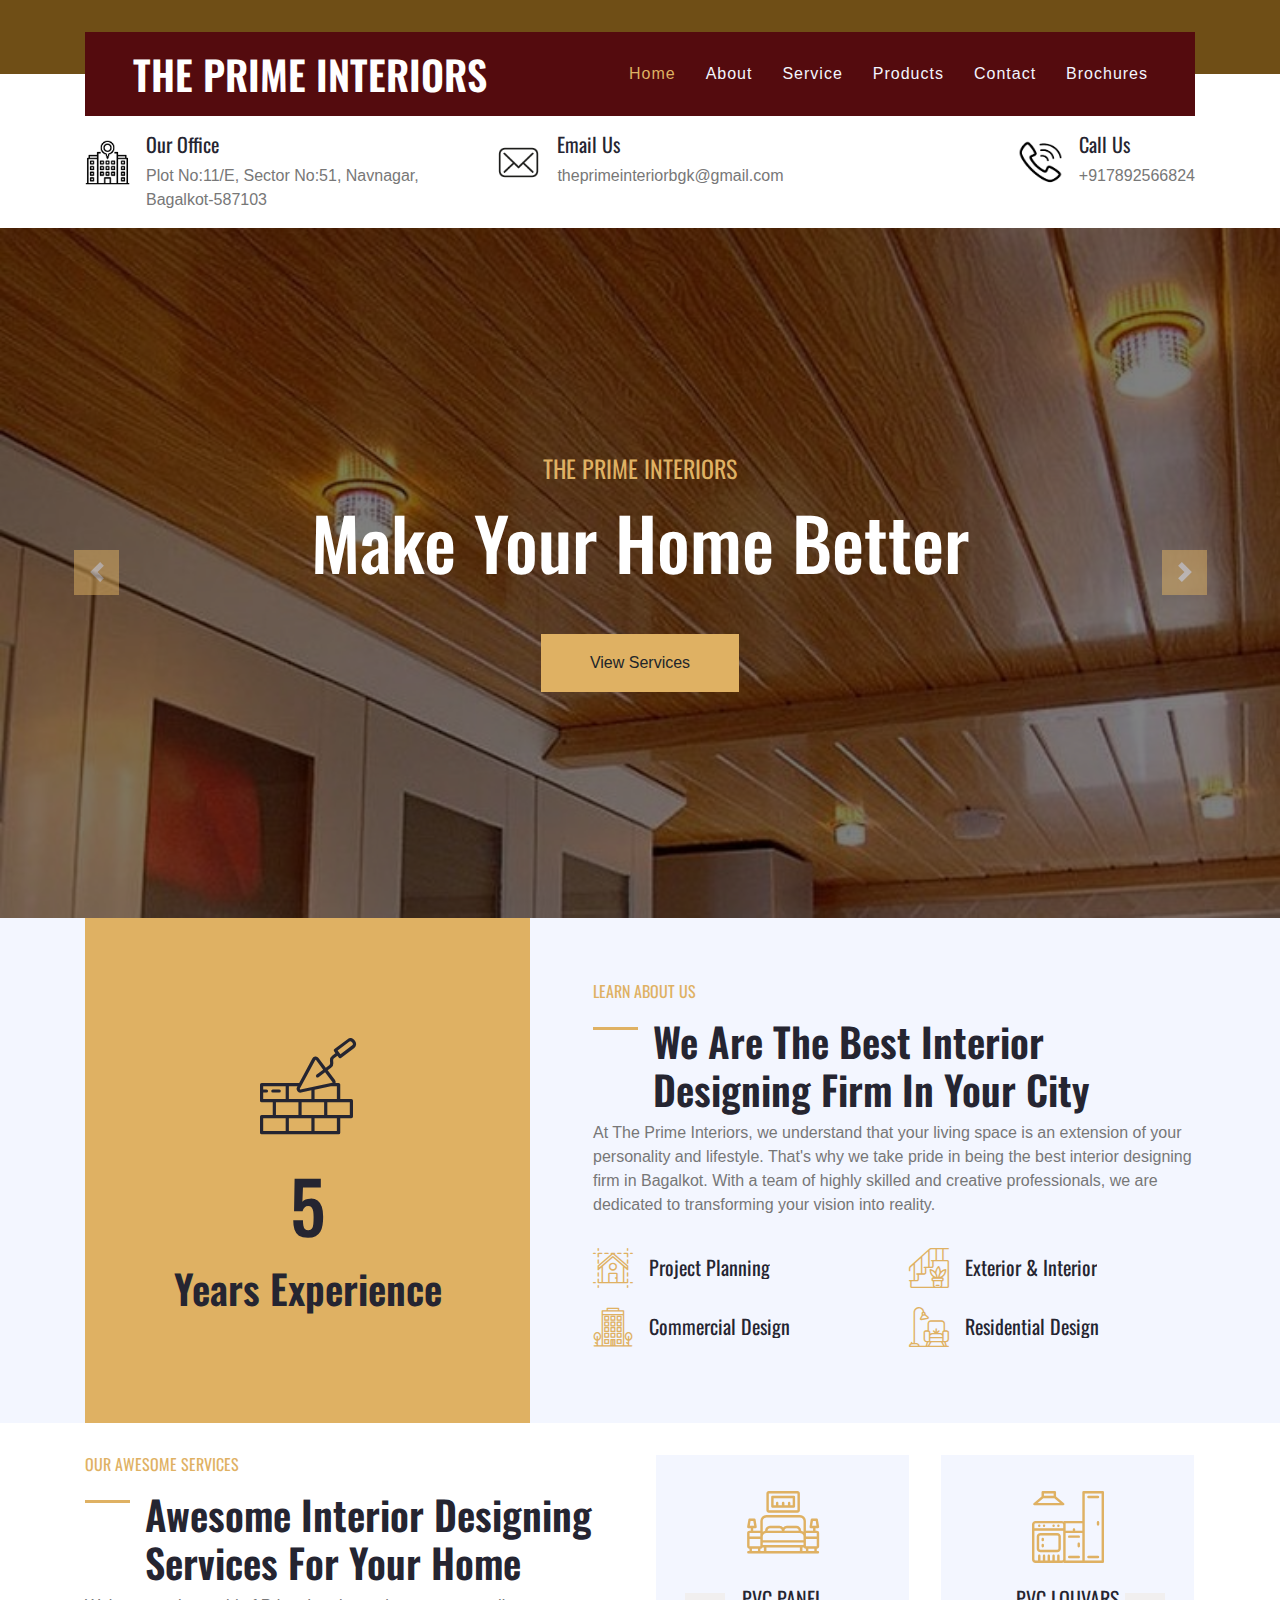
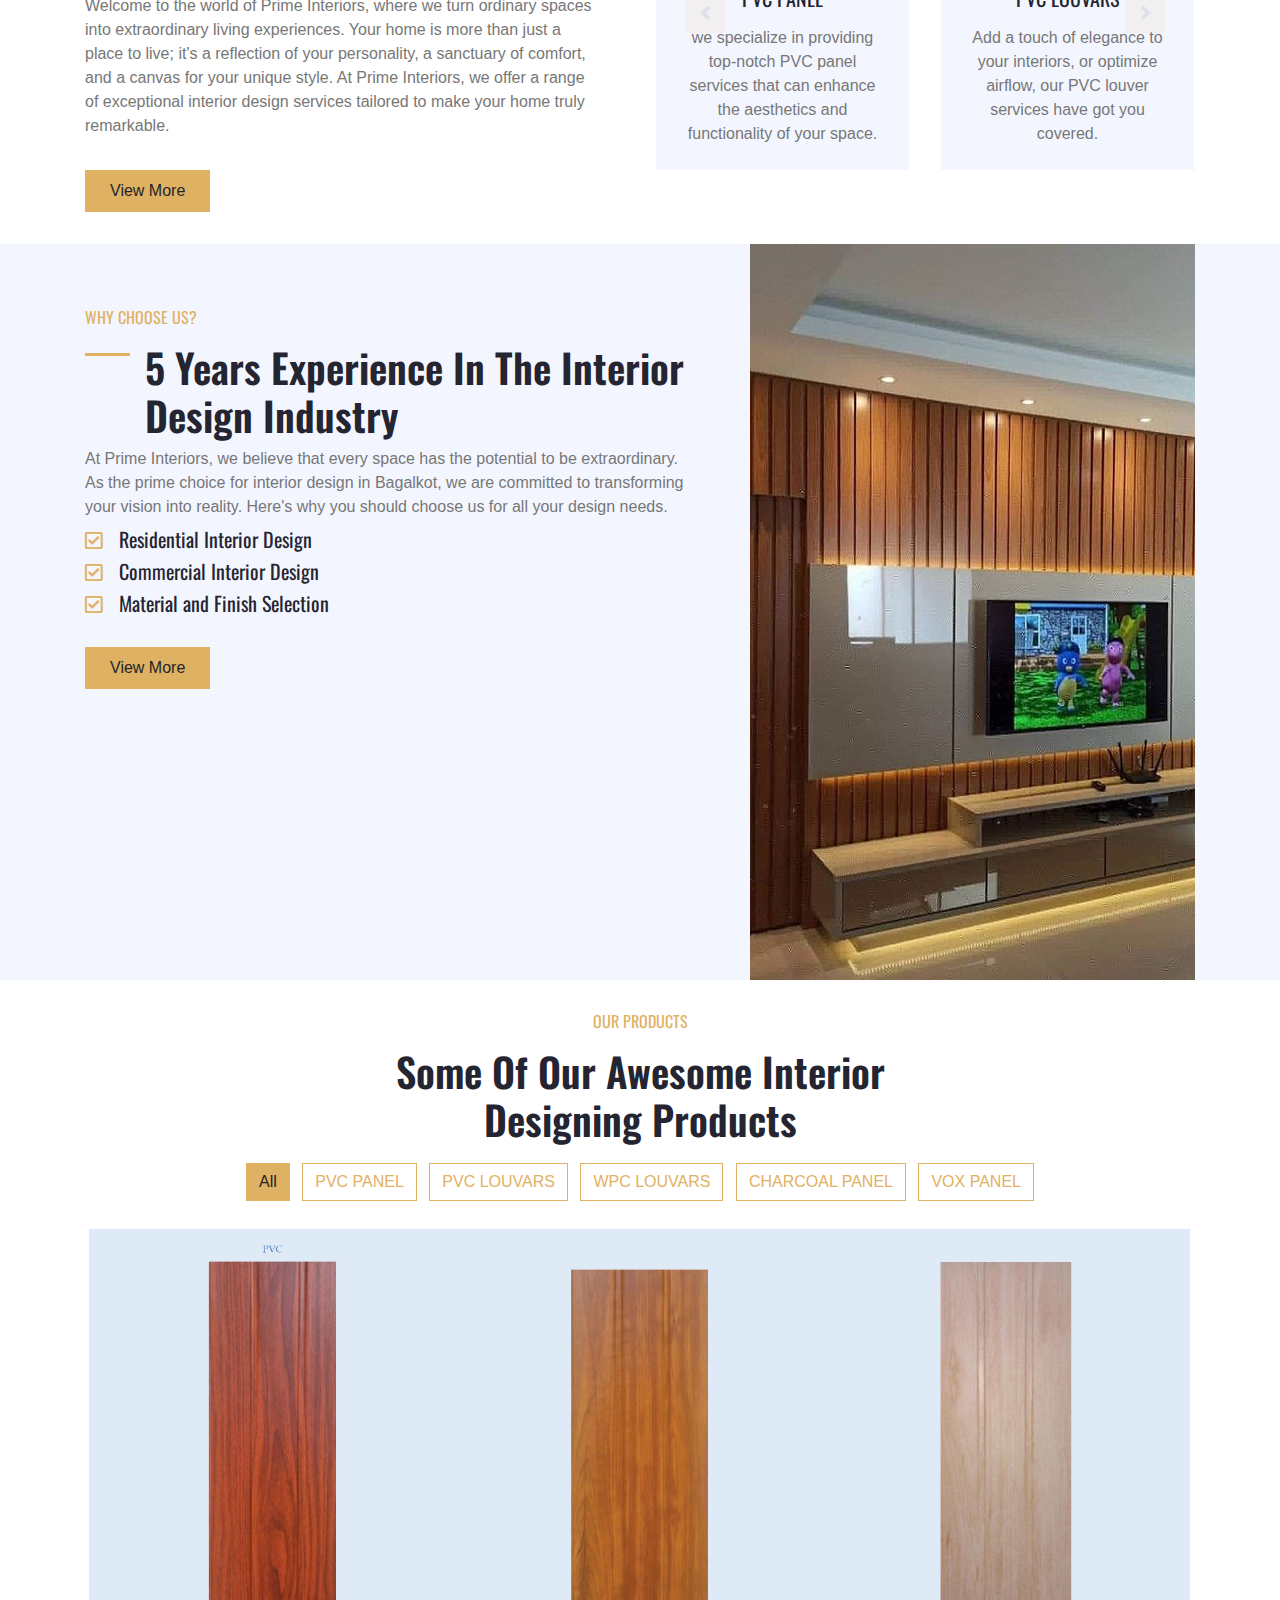
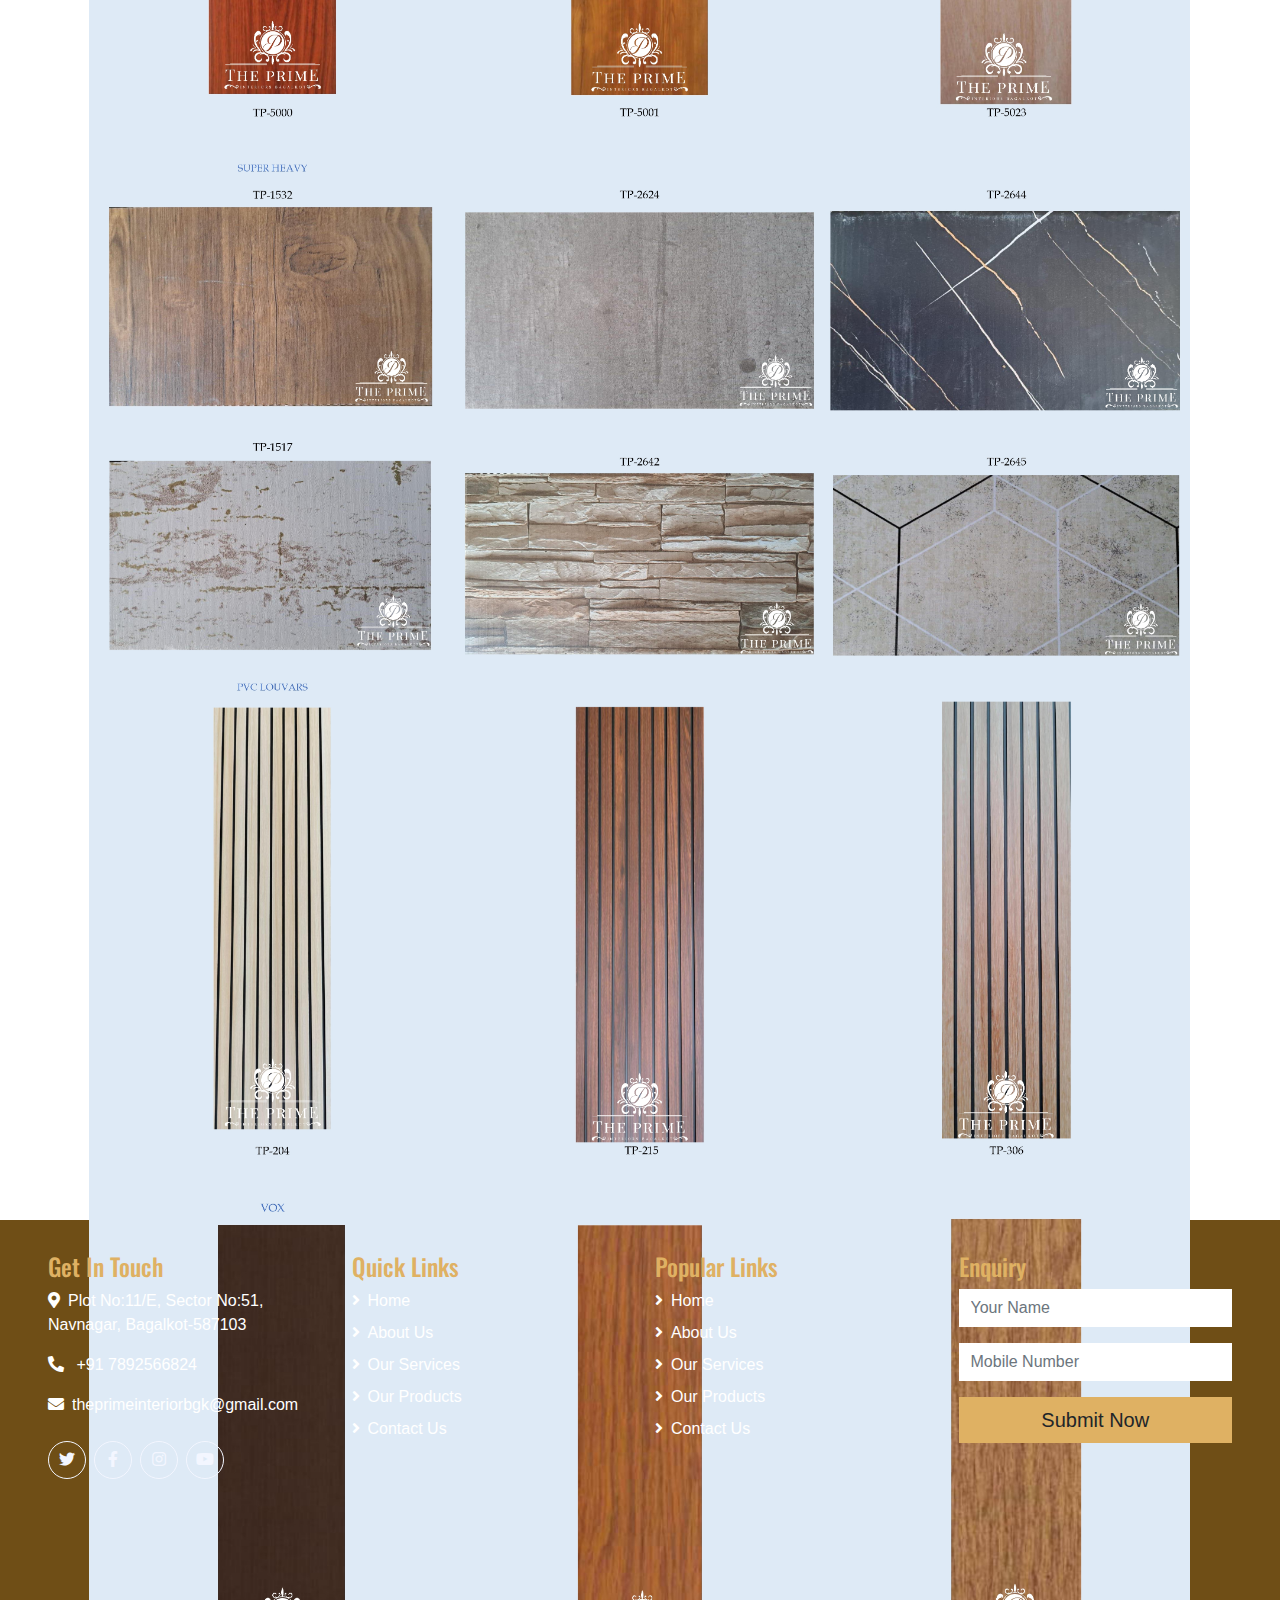
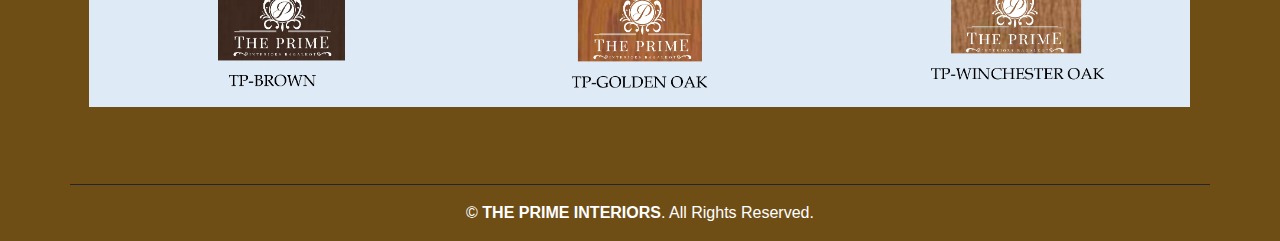
==== commit b3b4e389: "Updated The Code release2" ====
--- a/index.html
+++ b/index.html
@@ -5,14 +5,20 @@
     <meta charset="utf-8">
     <title>The Prime Interiors</title>
     <meta content="width=device-width, initial-scale=1.0" name="viewport">
-    <meta content="Free HTML Templates" name="keywords">
-    <meta content="Free HTML Templates" name="description">
-
-    <!-- Favicon -->
-    <link href="img/favicon.ico" rel="icon">
+    <meta content="The prime Interior" name="keywords">
+    <meta content="The prime Interior Bagalkot" name="description">
+
+   <!-- Favicon -->
+    <link rel="icon" href="img/favicon.ico">
 
     <!-- Google Web Fonts -->
-    <link href="https://fonts.googleapis.com/css2?family=Montserrat&family=Oswald:wght@400;500;600&display=swap" rel="stylesheet"> 
+    <link href="https://fonts.googleapis.com/css2?family=Montserrat&family=Oswald:wght@400;500;600&display=swap"
+        rel="stylesheet">
+
+    <link href="https://fonts.googleapis.com">
+    <link href="https://fonts.gstatic.com" crossorigin>
+    <link href="https://fonts.googleapis.com/css2?family=Playfair+Display:wght@400;500;800&display=swap"
+        rel="stylesheet">
 
     <!-- Font Awesome -->
     <link href="https://cdnjs.cloudflare.com/ajax/libs/font-awesome/5.10.0/css/all.min.css" rel="stylesheet">
@@ -33,7 +39,7 @@
     <div class="container-fluid bg-dark py-3">
         <div class="container">
             <div class="row">
-                <!--<div class="col-md-6 text-center text-lg-left mb-2 mb-lg-0">
+                <!-- <div class="col-md-6 text-center text-lg-left mb-2 mb-lg-0">
                     <div class="d-inline-flex align-items-center">
                         <a class="text-white pr-3" href="">FAQs</a>
                         <span class="text-white">|</span>
@@ -42,27 +48,10 @@
                         <a class="text-white pl-3" href="">Support</a>
                     </div>
                 </div> -->
-               <!-- <div class="col-md-6 text-center text-lg-right">
-                    <div class="d-inline-flex align-items-center">
-                        <a class="text-white px-3" href="https://www.facebook.com/people/Theprimeinteriors-Bgk/pfbid035oNMs9JCAkFLCMM7vNvnVLayUBDbD5xzTzpPEKBRXSA5AUfLZnKUM2HUVKYsjVWnl/?mibextid=ZbWKwL">
-                            <i class="fab fa-facebook-f"></i>
-                        </a>
-                        <a class="text-white px-3" href="https://twitter.com/THEPRIMEBGK?t=8OBEianb3UNjuwFfz_ce9w&s=08">
-                            <i class="fab fa-twitter"></i>
-                        </a>
-                        <!-- <a class="text-white px-3" href="">
-                            <i class="fab fa-linkedin-in"></i>
-                        </a> -->
-                      <!--  <a class="text-white px-3" href="https://www.instagram.com/theprimeinteriorsbgk/?utm_source=qr&igshid=NGExMmI2YTkyZg%3D%3D">
-                            <i class="fab fa-instagram"></i>
-                        </a> -->
-                        <!-- <a class="text-white pl-3" href="">
-                            <i class="fab fa-youtube"></i>
-                        </a> 
-                    </div> -->
-                </div>
-            </div>
-        </div>
+                
+            </div>
+        </div>
+    </div>
     </div>
     <!-- Topbar End -->
 
@@ -82,15 +71,19 @@
                         <a href="index.html" class="nav-item nav-link active">Home</a>
                         <a href="about.html" class="nav-item nav-link">About</a>
                         <a href="service.html" class="nav-item nav-link">Service</a>
-                        <a href="project.html" class="nav-item nav-link">Project</a>
-                        <div class="nav-item dropdown">
+                        <a href="project.html" class="nav-item nav-link">Products</a>
+                        <!-- <div class="nav-item dropdown">
                             <a href="#" class="nav-link dropdown-toggle" data-toggle="dropdown">Pages</a>
                             <div class="dropdown-menu rounded-0 m-0">
                                 <a href="blog.html" class="dropdown-item">Blog Grid</a>
                                 <a href="single.html" class="dropdown-item">Blog Detail</a>
                             </div>
-                        </div>
+                        </div> -->
                         <a href="contact.html" class="nav-item nav-link">Contact</a>
+
+                        <a href="broachers.html" class="nav-item nav-link">Brochures</a>
+
+
                     </div>
                 </div>
             </nav>
@@ -105,28 +98,31 @@
             <div class="row">
                 <div class="col-lg-4 text-left mb-3 mb-lg-0">
                     <div class="d-inline-flex text-left">
-                        <h1 class="flaticon-office font-weight-normal text-primary m-0 mr-3"></h1>
+                        <h1 class="font-weight-normal text-primary m-0 mr-3"><img src="img/office.png" height="45rem"
+                                width="45rem"></h1>
                         <div class="d-flex flex-column">
                             <h5>Our Office</h5>
-                            <p class="m-0">Sector No:51, Plot No:11/E Navnagar, Bagalkot-587103</p>
+                            <p class="m-0">Plot No:11/E, Sector No:51, Navnagar, Bagalkot-587103</p>
                         </div>
                     </div>
                 </div>
                 <div class="col-lg-4 text-left text-lg-center mb-3 mb-lg-0">
                     <div class="d-inline-flex text-left">
-                        <h1 class="flaticon-email font-weight-normal text-primary m-0 mr-3"></h1>
+                        <h1 class="font-weight-normal text-primary m-0 mr-3"><img src="img/mail.png" height="45rem"
+                                width="45rem"></h1>
                         <div class="d-flex flex-column">
                             <h5>Email Us</h5>
                             <p class="m-0">theprimeinteriorbgk@gmail.com</p>
                         </div>
                     </div>
                 </div>
-                <div class="col-lg-4 text-left text-lg-right mb-3 mb-lg-0">
+                <div class="col-lg-4 text-left text-lg-right mb-3 mb-lg-0 ">
                     <div class="d-inline-flex text-left">
-                        <h1 class="flaticon-telephone font-weight-normal text-primary m-0 mr-3"></h1>
+                        <h1 class="font-weight-normal text-primary m-0 mr-3"><img src="img/contact.png" height="45rem"
+                                width="45rem"></h1>
                         <div class="d-flex flex-column">
                             <h5>Call Us</h5>
-                            <p class="m-0">+91 7892566824</p>
+                            <p class="m-0">+917892566824</p>
                         </div>
                     </div>
                 </div>
@@ -141,22 +137,24 @@
         <div id="header-carousel" class="carousel slide" data-ride="carousel">
             <div class="carousel-inner">
                 <div class="carousel-item active">
-                    <img class="w-100" src="img/carousel-1.jpg" alt="Image">
+                    <img class="w-100" src="img/firstimg3.jpeg" alt="Image">
                     <div class="carousel-caption d-flex flex-column align-items-center justify-content-center">
                         <div class="p-3" style="max-width: 800px;">
                             <h4 class="text-primary text-uppercase font-weight-normal mb-md-3">THE PRIME INTERIORS</h4>
                             <h3 class="display-3 text-white mb-md-4">Make Your Home Better</h3>
-                            <a href="" class="btn btn-primary py-md-3 px-md-5 mt-2 mt-md-4">Learn More</a>
+                            <a href="service.html" class="btn btn-primary py-md-3 px-md-5 mt-2 mt-md-4">View
+                                Services</a>
                         </div>
                     </div>
                 </div>
                 <div class="carousel-item">
-                    <img class="w-100" src="img/carousel-2.jpg" alt="Image">
+                    <img class="w-100" src="img/firstimg7.jpeg" alt="Image">
                     <div class="carousel-caption d-flex flex-column align-items-center justify-content-center">
                         <div class="p-3" style="max-width: 800px;">
                             <h4 class="text-primary text-uppercase font-weight-normal mb-md-3">THE PRIME INTERIORS</h4>
                             <h3 class="display-3 text-white mb-md-4">Stay At Home In Peace</h3>
-                            <a href="" class="btn btn-primary py-md-3 px-md-5 mt-2 mt-md-4">Learn More</a>
+                            <a href="service.html" class="btn btn-primary py-md-3 px-md-5 mt-2 mt-md-4">View
+                                Services</a>
                         </div>
                     </div>
                 </div>
@@ -181,16 +179,24 @@
         <div class="container">
             <div class="row">
                 <div class="col-lg-5">
-                    <div class="d-flex flex-column align-items-center justify-content-center bg-primary h-100 py-5 px-3">
+                    <div
+                        class="d-flex flex-column align-items-center justify-content-center bg-primary h-100 py-5 px-3">
                         <i class="flaticon-brickwall display-1 font-weight-normal text-secondary mb-3"></i>
-                        <h4 class="display-3 mb-3">25+</h4>
+                        <h4 class="display-3 mb-3
+                        ">5</h4>
                         <h1 class="m-0">Years Experience</h1>
                     </div>
                 </div>
                 <div class="col-lg-7 m-0 my-lg-5 pt-5 pb-5 pb-lg-2 pl-lg-5">
                     <h6 class="text-primary font-weight-normal text-uppercase mb-3">Learn About Us</h6>
-                    <h1 class="mb-4 section-title">We Are The Best Interior Designing Firm In Your City</h1>
-                    <p>Invidunt lorem justo sanctus clita. Erat lorem labore ea, justo dolor lorem ipsum ut sed eos, ipsum et dolor kasd sit ea justo. Erat justo sed sed diam. Ea et erat ut sed diam sea ipsum est dolor</p>
+                    <h1 class="mb-4 section-title">
+                        We Are The Best Interior Designing Firm In Your City</h1>
+                    <p>
+                        At The Prime Interiors, we understand that your living space is an extension of your personality
+                        and lifestyle. That's why we take pride in being the best interior designing firm in Bagalkot.
+                        With a team of highly skilled and creative professionals, we are dedicated to
+                        transforming your vision into reality.
+                    </p>
                     <div class="row py-2">
                         <div class="col-sm-6">
                             <div class="d-flex align-items-center mb-4">
@@ -231,37 +237,45 @@
                 <div class="col-lg-6 pr-lg-5">
                     <h6 class="text-primary font-weight-normal text-uppercase mb-3">Our Awesome Services</h6>
                     <h1 class="mb-4 section-title">Awesome Interior Designing Services For Your Home</h1>
-                    <p>Invidunt lorem justo clita. Erat lorem labore ea, justo dolor lorem ipsum ut sed eos, ipsum et dolor kasd sit ea justo. Erat justo sed sed diam. Ea et erat ut sed diam sea ipsum</p>
-                    <a href="" class="btn btn-primary mt-3 py-2 px-4">View More</a>
+                    <p>Welcome to the world of Prime Interiors, where we turn ordinary spaces into extraordinary living
+                        experiences. Your home is more than just a place to live; it's a reflection of your personality,
+                        a sanctuary of comfort, and a canvas for your unique style. At Prime Interiors, we offer a range
+                        of exceptional interior design services tailored to make your home truly remarkable.</p>
+                    <a href="service.html" class="btn btn-primary mt-3 py-2 px-4">View More</a>
                 </div>
                 <div class="col-lg-6 p-0 pt-5 pt-lg-0">
                     <div class="owl-carousel service-carousel position-relative">
                         <div class="d-flex flex-column text-center bg-light mx-3 p-4">
                             <h3 class="flaticon-bedroom display-3 font-weight-normal text-primary mb-3"></h3>
                             <h5 class="mb-3">PVC PANEL</h5>
-                            <p class="m-0">Diam amet eos at no eos sit lorem, amet rebum ipsum clita stet, diam sea est diam eos</p>
+                            <p class="m-0">we specialize in providing top-notch PVC panel services that can enhance the
+                                aesthetics and functionality of your space. </p>
                         </div>
                         <div class="d-flex flex-column text-center bg-light mx-3 p-4">
                             <h3 class="flaticon-kitchen display-3 font-weight-normal text-primary mb-3"></h3>
                             <h5 class="mb-3">PVC LOUVARS</h5>
-                            <p class="m-0">Diam amet eos at no eos sit lorem, amet rebum ipsum clita stet, diam sea est diam eos</p>
+                            <p class="m-0">Add a touch of elegance to your interiors, or optimize airflow, our PVC
+                                louver services have got you covered.</p>
                         </div>
                         <div class="d-flex flex-column text-center bg-light mx-3 p-4">
                             <h3 class="flaticon-bathroom display-3 font-weight-normal text-primary mb-3"></h3>
                             <h5 class="mb-3">WPC LOUVARS</h5>
-                            <p class="m-0">Diam amet eos at no eos sit lorem, amet rebum ipsum clita stet, diam sea est diam eos</p>
+                            <p class="m-0">WPC louvers offer versatility in enhancing privacy, controlling light, and
+                                improving the visual appeal of your interiors.</p>
                         </div>
 
                         <div class="d-flex flex-column text-center bg-light mx-3 p-4">
                             <h3 class="flaticon-bathroom display-3 font-weight-normal text-primary mb-3"></h3>
                             <h5 class="mb-3">CHARCOAL PANEL</h5>
-                            <p class="m-0">Diam amet eos at no eos sit lorem, amet rebum ipsum clita stet, diam sea est diam eos</p>
+                            <p class="m-0">Choose from a variety of charcoal panel colors, textures, and finishes to
+                                achieve the perfect look for your space.</p>
                         </div>
 
                         <div class="d-flex flex-column text-center bg-light mx-3 p-4">
                             <h3 class="flaticon-bathroom display-3 font-weight-normal text-primary mb-3"></h3>
                             <h5 class="mb-3">VOX PANEL</h5>
-                            <p class="m-0">Diam amet eos at no eos sit lorem, amet rebum ipsum clita stet, diam sea est diam eos</p>
+                            <p class="m-0">we are delighted to offer top-quality Vox panel services that can transform
+                                the aesthetics and functionality of your space.</p>
                         </div>
                     </div>
                 </div>
@@ -277,18 +291,27 @@
             <div class="row">
                 <div class="col-lg-7 mt-5 py-5 pr-lg-5">
                     <h6 class="text-primary font-weight-normal text-uppercase mb-3">Why Choose Us?</h6>
-                    <h1 class="mb-4 section-title">25+ Years Experience In The Interior Design Industry</h1>
-                    <p class="mb-4">Dolores lorem lorem ipsum sit et ipsum. Sadip sea amet diam dolore sed et. Sit rebum labore sit sit ut vero no sit. Et elitr stet dolor sed sit et sed ipsum et kasd ut. Erat duo eos et erat sed diam duo</p>
+                    <h1 class="mb-4 section-title">5 Years Experience In The Interior Design Industry</h1>
+                    <p class="mb-4">At Prime Interiors, we believe that every space has the potential to be
+                        extraordinary. As the prime choice for interior design in Bagalkot, we are committed to
+                        transforming your vision into reality. Here's why you should choose us for all your design
+                        needs.</p>
                     <ul class="list-inline">
-                        <li><h5><i class="far fa-check-square text-primary mr-3"></i>25+ Years Experience</h5></li>
-                        <li><h5><i class="far fa-check-square text-primary mr-3"></i>Best Interior Design</h5></li>
-                        <li><h5><i class="far fa-check-square text-primary mr-3"></i>Customer Satisfaction</h5></li>
+                        <li>
+                            <h5><i class="far fa-check-square text-primary mr-3"></i>Residential Interior Design</h5>
+                        </li>
+                        <li>
+                            <h5><i class="far fa-check-square text-primary mr-3"></i>Commercial Interior Design</h5>
+                        </li>
+                        <li>
+                            <h5><i class="far fa-check-square text-primary mr-3"></i>Material and Finish Selection</h5>
+                        </li>
                     </ul>
                     <a href="" class="btn btn-primary mt-3 py-2 px-4">View More</a>
                 </div>
                 <div class="col-lg-5">
                     <div class="d-flex flex-column align-items-center justify-content-center h-100 overflow-hidden">
-                        <img class="h-100" src="img/feature.jpg" alt="">
+                        <img class="h-100" src="img/img001.jpeg" alt="">
                     </div>
                 </div>
             </div>
@@ -302,402 +325,439 @@
         <div class="container py-5">
             <div class="row justify-content-center">
                 <div class="col-lg-6 col-md-8 col text-center mb-4">
-                    <h6 class="text-primary font-weight-normal text-uppercase mb-3">Our Projects</h6>
-                    <h1 class="mb-4">Some Of Our Awesome Interior Designing Projects</h1>
+                    <h6 class="text-primary font-weight-normal text-uppercase mb-3">Our Products</h6>
+                    <h1 class="mb-4">Some Of Our Awesome Interior Designing Products</h1>
                 </div>
             </div>
             <div class="row">
                 <div class="col-12 text-center mb-2">
-                    <ul class="list-inline mb-4" id="portfolio-flters">
-                        <li class="btn btn-outline-primary m-1 active"  data-filter="*">All</li>
-                        <li class="btn btn-outline-primary m-1" data-filter=".first">Complete</li>
-                        <li class="btn btn-outline-primary m-1" data-filter=".second">Running</li>
-                        <li class="btn btn-outline-primary m-1" data-filter=".third">Upcoming</li>
+                    <ul class="list-inline mb-6" id="portfolio-flters">
+                        <li class="btn btn-outline-primary m-1 active" data-filter="*">All</li>
+                        <li class="btn btn-outline-primary m-1" data-filter=".first">PVC PANEL</li>
+                        <li class="btn btn-outline-primary m-1" data-filter=".second">PVC LOUVARS</li>
+                        <li class="btn btn-outline-primary m-1" data-filter=".third">WPC LOUVARS</li>
+                        <li class="btn btn-outline-primary m-1" data-filter=".fourth">CHARCOAL PANEL</li>
+                        <li class="btn btn-outline-primary m-1" data-filter=".fifth">VOX PANEL</li>
                     </ul>
                 </div>
             </div>
+
+
             <div class="row mx-1 portfolio-container">
+
+                <!-- PVC PANEL -->
                 <div class="col-lg-4 col-md-6 col-sm-12 p-0 portfolio-item first">
                     <div class="position-relative overflow-hidden">
                         <div class="portfolio-img d-flex align-items-center justify-content-center">
-                            <img class="img-fluid" src="/img/Raffine 1ft x 10ft 2-Groove Panels_page-0001.jpg" alt="">
-                        </div>
-                        <div class="portfolio-text bg-secondary d-flex flex-column align-items-center justify-content-center">
-                            <h4 class="text-white mb-4">Project Name1</h4>
-                            <div class="d-flex align-items-center justify-content-center">
-                                <a class="btn btn-outline-primary m-1" href="">
-                                    <i class="fa fa-link"></i>
-                                </a>
-                                <a class="btn btn-outline-primary m-1" href="img/portfolio-1.jpg" data-lightbox="portfolio">
-                                    <i class="fa fa-eye"></i>
-                                </a>
-                            </div>
-                        </div>
-                    </div>
-                </div>
+                            <img class="img-fluid" src="img/THE PRIME INTERIORS PVC_page-0002.jpg" alt="">
+                        </div>
+                        <div
+                            class="portfolio-text bg-secondary d-flex flex-column align-items-center justify-content-center">
+                            <h4 class="text-white mb-4">PVC PANEL</h4>
+                            <div class="d-flex align-items-center justify-content-center">
+                                <!-- <a class="btn btn-outline-primary m-1" href="">
+                                    <i class="fa fa-link"></i>
+                                </a> -->
+                                <a class="btn btn-outline-primary m-1" href="img/THE PRIME INTERIORS PVC_page-0002.jpg"
+                                    data-lightbox="portfolio">
+                                    <i class="fa fa-eye"></i>
+                                </a>
+                            </div>
+                        </div>
+                    </div>
+                </div>
+
+
+                <div class="col-lg-4 col-md-6 col-sm-12 p-0 portfolio-item first">
+                    <div class="position-relative overflow-hidden">
+                        <div class="portfolio-img d-flex align-items-center justify-content-center">
+                            <img class="img-fluid" src="img/THE PRIME INTERIORS PVC_page-0003.jpg" alt="">
+                        </div>
+                        <div
+                            class="portfolio-text bg-secondary d-flex flex-column align-items-center justify-content-center">
+                            <h4 class="text-white mb-4">PVC PANEL</h4>
+                            <div class="d-flex align-items-center justify-content-center">
+                                <!-- <a class="btn btn-outline-primary m-1" href="">
+                                    <i class="fa fa-link"></i>
+                                </a> -->
+                                <a class="btn btn-outline-primary m-1" href="img/THE PRIME INTERIORS PVC_page-0003.jpg"
+                                    data-lightbox="portfolio">
+                                    <i class="fa fa-eye"></i>
+                                </a>
+                            </div>
+                        </div>
+                    </div>
+                </div>
+
+
+                <div class="col-lg-4 col-md-6 col-sm-12 p-0 portfolio-item first">
+                    <div class="position-relative overflow-hidden">
+                        <div class="portfolio-img d-flex align-items-center justify-content-center">
+                            <img class="img-fluid" src="img/THE PRIME INTERIORS PVC_page-0016.jpg" alt="">
+                        </div>
+                        <div
+                            class="portfolio-text bg-secondary d-flex flex-column align-items-center justify-content-center">
+                            <h4 class="text-white mb-4">PVC PANEL</h4>
+                            <div class="d-flex align-items-center justify-content-center">
+                                <!-- <a class="btn btn-outline-primary m-1" href="">
+                                    <i class="fa fa-link"></i>
+                                </a> -->
+                                <a class="btn btn-outline-primary m-1" href="img/THE PRIME INTERIORS PVC_page-0016.jpg"
+                                    data-lightbox="portfolio">
+                                    <i class="fa fa-eye"></i>
+                                </a>
+                            </div>
+                        </div>
+                    </div>
+                </div>
+
+                <div class="col-lg-4 col-md-6 col-sm-12 p-0 portfolio-item first">
+                    <div class="position-relative overflow-hidden">
+                        <div class="portfolio-img d-flex align-items-center justify-content-center">
+                            <img class="img-fluid" src="img/THE PRIME INTERIORS SUPER HEAVY_page-0002.jpg" alt="">
+                        </div>
+                        <div
+                            class="portfolio-text bg-secondary d-flex flex-column align-items-center justify-content-center">
+                            <h4 class="text-white mb-4">PVC SUPER HEAVY PANEL</h4>
+                            <div class="d-flex align-items-center justify-content-center">
+                                <!-- <a class="btn btn-outline-primary m-1" href="">
+                                    <i class="fa fa-link"></i>
+                                </a> -->
+                                <a class="btn btn-outline-primary m-1"
+                                    href="img/THE PRIME INTERIORS SUPER HEAVY_page-0002.jpg" data-lightbox="portfolio">
+                                    <i class="fa fa-eye"></i>
+                                </a>
+                            </div>
+                        </div>
+                    </div>
+                </div>
+
+
+                <div class="col-lg-4 col-md-6 col-sm-12 p-0 portfolio-item first">
+                    <div class="position-relative overflow-hidden">
+                        <div class="portfolio-img d-flex align-items-center justify-content-center">
+                            <img class="img-fluid" src="img/THE PRIME INTERIORS SUPER HEAVY_page-0006.jpg" alt="">
+                        </div>
+                        <div
+                            class="portfolio-text bg-secondary d-flex flex-column align-items-center justify-content-center">
+                            <h4 class="text-white mb-4">PVC SUPER HEAVY PANEL</h4>
+                            <div class="d-flex align-items-center justify-content-center">
+                                <!-- <a class="btn btn-outline-primary m-1" href="">
+                                    <i class="fa fa-link"></i>
+                                </a> -->
+                                <a class="btn btn-outline-primary m-1"
+                                    href="img/THE PRIME INTERIORS SUPER HEAVY_page-0006.jpg" data-lightbox="portfolio">
+                                    <i class="fa fa-eye"></i>
+                                </a>
+                            </div>
+                        </div>
+                    </div>
+                </div>
+
+                <div class="col-lg-4 col-md-6 col-sm-12 p-0 portfolio-item first">
+                    <div class="position-relative overflow-hidden">
+                        <div class="portfolio-img d-flex align-items-center justify-content-center">
+                            <img class="img-fluid" src="img/THE PRIME INTERIORS SUPER HEAVY_page-0007.jpg" alt="">
+                        </div>
+                        <div
+                            class="portfolio-text bg-secondary d-flex flex-column align-items-center justify-content-center">
+                            <h4 class="text-white mb-4">PVC SUPER HEAVY PANEL</h4>
+                            <div class="d-flex align-items-center justify-content-center">
+                                <!-- <a class="btn btn-outline-primary m-1" href="">
+                                    <i class="fa fa-link"></i>
+                                </a> -->
+                                <a class="btn btn-outline-primary m-1"
+                                    href="img/THE PRIME INTERIORS SUPER HEAVY_page-0007.jpg" data-lightbox="portfolio">
+                                    <i class="fa fa-eye"></i>
+                                </a>
+                            </div>
+                        </div>
+                    </div>
+                </div>
+
+
+                <!-- PVC LOUVARS -->
+
+
+
+
                 <div class="col-lg-4 col-md-6 col-sm-12 p-0 portfolio-item second">
                     <div class="position-relative overflow-hidden">
                         <div class="portfolio-img d-flex align-items-center justify-content-center">
-                            <img class="img-fluid" src="/img/Raffine 1ft x 10ft 2-Groove Panels_page-0002.jpg" alt="">
-                        </div>
-                        <div class="portfolio-text bg-secondary d-flex flex-column align-items-center justify-content-center">
-                            <h4 class="text-white mb-4">Project Name</h4>
-                            <div class="d-flex align-items-center justify-content-center">
-                                <a class="btn btn-outline-primary m-1" href="">
-                                    <i class="fa fa-link"></i>
-                                </a>
-                                <a class="btn btn-outline-primary m-1" href="img/portfolio-2.jpg" data-lightbox="portfolio">
-                                    <i class="fa fa-eye"></i>
-                                </a>
-                            </div>
-                        </div>
-                    </div>
-                </div>
+                            <img class="img-fluid" src="img/THE PRIME INTERIORS PVC LOUVARS_page-0002.jpg" alt="">
+                        </div>
+                        <div
+                            class="portfolio-text bg-secondary d-flex flex-column align-items-center justify-content-center">
+                            <h4 class="text-white mb-4">PVC LOUVARS</h4>
+                            <div class="d-flex align-items-center justify-content-center">
+                                <!-- <a class="btn btn-outline-primary m-1" href="">
+                                    <i class="fa fa-link"></i>
+                                </a> -->
+                                <a class="btn btn-outline-primary m-1"
+                                    href="img/THE PRIME INTERIORS PVC LOUVARS_page-0002.jpg" data-lightbox="portfolio">
+                                    <i class="fa fa-eye"></i>
+                                </a>
+                            </div>
+                        </div>
+                    </div>
+                </div>
+
+
+                <div class="col-lg-4 col-md-6 col-sm-12 p-0 portfolio-item second">
+                    <div class="position-relative overflow-hidden">
+                        <div class="portfolio-img d-flex align-items-center justify-content-center">
+                            <img class="img-fluid" src="img/THE PRIME INTERIORS PVC LOUVARS_page-0006.jpg" alt="">
+                        </div>
+                        <div
+                            class="portfolio-text bg-secondary d-flex flex-column align-items-center justify-content-center">
+                            <h4 class="text-white mb-4">PVC LOUVARS</h4>
+                            <div class="d-flex align-items-center justify-content-center">
+                                <!-- <a class="btn btn-outline-primary m-1" href="">
+                                    <i class="fa fa-link"></i>
+                                </a> -->
+                                <a class="btn btn-outline-primary m-1"
+                                    href="img/THE PRIME INTERIORS PVC LOUVARS_page-0006.jpg" data-lightbox="portfolio">
+                                    <i class="fa fa-eye"></i>
+                                </a>
+                            </div>
+                        </div>
+                    </div>
+                </div>
+
+
+                <div class="col-lg-4 col-md-6 col-sm-12 p-0 portfolio-item second">
+                    <div class="position-relative overflow-hidden">
+                        <div class="portfolio-img d-flex align-items-center justify-content-center">
+                            <img class="img-fluid" src="img/THE PRIME INTERIORS PVC LOUVARS_page-0009.jpg" alt="">
+                        </div>
+                        <div
+                            class="portfolio-text bg-secondary d-flex flex-column align-items-center justify-content-center">
+                            <h4 class="text-white mb-4">PVC LOUVARS</h4>
+                            <div class="d-flex align-items-center justify-content-center">
+                                <!-- <a class="btn btn-outline-primary m-1" href="">
+                                    <i class="fa fa-link"></i>
+                                </a> -->
+                                <a class="btn btn-outline-primary m-1"
+                                    href="img/THE PRIME INTERIORS PVC LOUVARS_page-0009.jpg" data-lightbox="portfolio">
+                                    <i class="fa fa-eye"></i>
+                                </a>
+                            </div>
+                        </div>
+                    </div>
+                </div>
+
+
+
                 <div class="col-lg-4 col-md-6 col-sm-12 p-0 portfolio-item third">
                     <div class="position-relative overflow-hidden">
                         <div class="portfolio-img d-flex align-items-center justify-content-center">
-                            <img class="img-fluid" src="/img/Raffine 1ft x 10ft 2-Groove Panels_page-0003.jpg" alt="">
-                        </div>
-                        <div class="portfolio-text bg-secondary d-flex flex-column align-items-center justify-content-center">
-                            <h4 class="text-white mb-4">Project Name</h4>
-                            <div class="d-flex align-items-center justify-content-center">
-                                <a class="btn btn-outline-primary m-1" href="">
-                                    <i class="fa fa-link"></i>
-                                </a>
-                                <a class="btn btn-outline-primary m-1" href="img/portfolio-3.jpg" data-lightbox="portfolio">
-                                    <i class="fa fa-eye"></i>
-                                </a>
-                            </div>
-                        </div>
-                    </div>
-                </div>
-                <div class="col-lg-4 col-md-6 col-sm-12 p-0 portfolio-item first">
-                    <div class="position-relative overflow-hidden">
-                        <div class="portfolio-img d-flex align-items-center justify-content-center">
-                            <img class="img-fluid" src="img/Raffine 1ft x 10ft 2-Groove Panels_page-0004.jpg" alt="">
-                        </div>
-                        <div class="portfolio-text bg-secondary d-flex flex-column align-items-center justify-content-center">
-                            <h4 class="text-white mb-4">Project Name</h4>
-                            <div class="d-flex align-items-center justify-content-center">
-                                <a class="btn btn-outline-primary m-1" href="">
-                                    <i class="fa fa-link"></i>
-                                </a>
-                                <a class="btn btn-outline-primary m-1" href="img/portfolio-4.jpg" data-lightbox="portfolio">
-                                    <i class="fa fa-eye"></i>
-                                </a>
-                            </div>
-                        </div>
-                    </div>
-                </div>
-                <div class="col-lg-4 col-md-6 col-sm-12 p-0 portfolio-item second">
-                    <div class="position-relative overflow-hidden">
-                        <div class="portfolio-img d-flex align-items-center justify-content-center">
-                            <img class="img-fluid" src="img/Raffine 1ft x 10ft 2-Groove Panels_page-0005.jpg" alt="">
-                        </div>
-                        <div class="portfolio-text bg-secondary d-flex flex-column align-items-center justify-content-center">
-                            <h4 class="text-white mb-4">Project Name</h4>
-                            <div class="d-flex align-items-center justify-content-center">
-                                <a class="btn btn-outline-primary m-1" href="">
-                                    <i class="fa fa-link"></i>
-                                </a>
-                                <a class="btn btn-outline-primary m-1" href="img/portfolio-5.jpg" data-lightbox="portfolio">
-                                    <i class="fa fa-eye"></i>
-                                </a>
-                            </div>
-                        </div>
-                    </div>
-                </div>
+                            <img class="img-fluid" src="img/THE PRIME INTERIORS WPC_page-0002.jpg" alt="">
+                        </div>
+                        <div
+                            class="portfolio-text bg-secondary d-flex flex-column align-items-center justify-content-center">
+                            <h4 class="text-white mb-4">WPC PANEL</h4>
+                            <div class="d-flex align-items-center justify-content-center">
+                                <!-- <a class="btn btn-outline-primary m-1" href="">
+                                    <i class="fa fa-link"></i>
+                                </a> -->
+                                <a class="btn btn-outline-primary m-1" href="img/THE PRIME INTERIORS WPC_page-0002.jpg"
+                                    data-lightbox="portfolio">
+                                    <i class="fa fa-eye"></i>
+                                </a>
+                            </div>
+                        </div>
+                    </div>
+                </div>
+
+
                 <div class="col-lg-4 col-md-6 col-sm-12 p-0 portfolio-item third">
                     <div class="position-relative overflow-hidden">
                         <div class="portfolio-img d-flex align-items-center justify-content-center">
-                            <img class="img-fluid" src="img/Raffine 1ft x 10ft 2-Groove Panels_page-0006.jpg" alt="">
-                        </div>
-                        <div class="portfolio-text bg-secondary d-flex flex-column align-items-center justify-content-center">
-                            <h4 class="text-white mb-4">Project Name</h4>
-                            <div class="d-flex align-items-center justify-content-center">
-                                <a class="btn btn-outline-primary m-1" href="">
-                                    <i class="fa fa-link"></i>
-                                </a>
-                                <a class="btn btn-outline-primary m-1" href="img/portfolio-6.jpg" data-lightbox="portfolio">
-                                    <i class="fa fa-eye"></i>
-                                </a>
-                            </div>
-                        </div>
-                    </div>
-                </div>
-
+                            <img class="img-fluid" src="img/THE PRIME INTERIORS WPC_page-0005.jpg" alt="">
+                        </div>
+                        <div
+                            class="portfolio-text bg-secondary d-flex flex-column align-items-center justify-content-center">
+                            <h4 class="text-white mb-4">WPC PANEL</h4>
+                            <div class="d-flex align-items-center justify-content-center">
+                                <!-- <a class="btn btn-outline-primary m-1" href="">
+                                    <i class="fa fa-link"></i>
+                                </a> -->
+                                <a class="btn btn-outline-primary m-1" href="img/THE PRIME INTERIORS WPC_page-0005.jpg"
+                                    data-lightbox="portfolio">
+                                    <i class="fa fa-eye"></i>
+                                </a>
+                            </div>
+                        </div>
+                    </div>
+                </div>
 
 
                 <div class="col-lg-4 col-md-6 col-sm-12 p-0 portfolio-item third">
                     <div class="position-relative overflow-hidden">
                         <div class="portfolio-img d-flex align-items-center justify-content-center">
-                            <img class="img-fluid" src="img/Raffine 1ft x 10ft 2-Groove Panels_page-0007.jpg" alt="">
-                        </div>
-                        <div class="portfolio-text bg-secondary d-flex flex-column align-items-center justify-content-center">
-                            <h4 class="text-white mb-4">Project Name</h4>
-                            <div class="d-flex align-items-center justify-content-center">
-                                <a class="btn btn-outline-primary m-1" href="">
-                                    <i class="fa fa-link"></i>
-                                </a>
-                                <a class="btn btn-outline-primary m-1" href="img/portfolio-6.jpg" data-lightbox="portfolio">
-                                    <i class="fa fa-eye"></i>
-                                </a>
-                            </div>
-                        </div>
-                    </div>
-                </div>
-
-
-                <div class="col-lg-4 col-md-6 col-sm-12 p-0 portfolio-item third">
-                    <div class="position-relative overflow-hidden">
-                        <div class="portfolio-img d-flex align-items-center justify-content-center">
-                            <img class="img-fluid" src="img/Raffine 1ft x 10ft 2-Groove Panels_page-0008.jpg" alt="">
-                        </div>
-                        <div class="portfolio-text bg-secondary d-flex flex-column align-items-center justify-content-center">
-                            <h4 class="text-white mb-4">Project Name</h4>
-                            <div class="d-flex align-items-center justify-content-center">
-                                <a class="btn btn-outline-primary m-1" href="">
-                                    <i class="fa fa-link"></i>
-                                </a>
-                                <a class="btn btn-outline-primary m-1" href="img/portfolio-6.jpg" data-lightbox="portfolio">
-                                    <i class="fa fa-eye"></i>
-                                </a>
-                            </div>
-                        </div>
-                    </div>
-                </div>
-
-
-                <div class="col-lg-4 col-md-6 col-sm-12 p-0 portfolio-item third">
-                    <div class="position-relative overflow-hidden">
-                        <div class="portfolio-img d-flex align-items-center justify-content-center">
-                            <img class="img-fluid" src="img/Raffine 1ft x 10ft 2-Groove Panels_page-0009.jpg" alt="">
-                        </div>
-                        <div class="portfolio-text bg-secondary d-flex flex-column align-items-center justify-content-center">
-                            <h4 class="text-white mb-4">Project Name</h4>
-                            <div class="d-flex align-items-center justify-content-center">
-                                <a class="btn btn-outline-primary m-1" href="">
-                                    <i class="fa fa-link"></i>
-                                </a>
-                                <a class="btn btn-outline-primary m-1" href="img/portfolio-6.jpg" data-lightbox="portfolio">
-                                    <i class="fa fa-eye"></i>
-                                </a>
-                            </div>
-                        </div>
-                    </div>
-                </div>
-
-
-
-                <!-- <div class="col-lg-4 col-md-6 col-sm-12 p-0 portfolio-item third">
-                    <div class="position-relative overflow-hidden">
-                        <div class="portfolio-img d-flex align-items-center justify-content-center">
-                            <img class="img-fluid" src="img/Raffine 1ft x 10ft 2-Groove Panels_page-0010.jpg" alt="">
-                        </div>
-                        <div class="portfolio-text bg-secondary d-flex flex-column align-items-center justify-content-center">
-                            <h4 class="text-white mb-4">Project Name</h4>
-                            <div class="d-flex align-items-center justify-content-center">
-                                <a class="btn btn-outline-primary m-1" href="">
-                                    <i class="fa fa-link"></i>
-                                </a>
-                                <a class="btn btn-outline-primary m-1" href="img/portfolio-6.jpg" data-lightbox="portfolio">
-                                    <i class="fa fa-eye"></i>
-                                </a>
-                            </div>
-                        </div>
-                    </div>
-                </div> -->
-
-
-
-            </div>
-        </div>
-    </div>
-    <!-- Projects End -->
-
-
-    <!-- Team Start -->
-    <div class="container-fluid bg-light">
-        <div class="container">
-            <div class="row">
-                <div class="col-md-4 col-sm-6">
-                    <div class="py-5 px-4 h-100 bg-primary d-flex flex-column align-items-center justify-content-center">
-                        <h6 class="text-white font-weight-normal text-uppercase mb-3">Our Team</h6>
-                        <h1 class="mb-0 text-center">Meet Our Team Members</h1>
-                    </div>
-                </div>
-                <div class="col-md-8 col-sm-6 p-0 py-sm-5">
-                    <div class="owl-carousel team-carousel position-relative p-0 py-sm-5">
-                        <div class="team d-flex flex-column text-center mx-3">
-                            <div class="position-relative">
-                                <img class="img-fluid w-100" src="img/team-1.jpg" alt="">
-                                <div class="team-social d-flex align-items-center justify-content-center w-100 h-100 position-absolute">
-                                    <a class="btn btn-outline-primary text-center mr-2 px-0" style="width: 38px; height: 38px;" href="#"><i class="fab fa-twitter"></i></a>
-                                    <a class="btn btn-outline-primary text-center mr-2 px-0" style="width: 38px; height: 38px;" href="#"><i class="fab fa-facebook-f"></i></a>
-                                    <a class="btn btn-outline-primary text-center px-0" style="width: 38px; height: 38px;" href="#"><i class="fab fa-linkedin-in"></i></a>
-                                </div>
-                            </div>
-                            <div class="d-flex flex-column bg-secondary text-center py-3">
-                                <h5 class="text-white">Name Goes Here</h5>
-                                <p class="m-0">Designation</p>
-                            </div>
-                        </div>
-                        <div class="team d-flex flex-column text-center mx-3">
-                            <div class="position-relative">
-                                <img class="img-fluid w-100" src="img/team-2.jpg" alt="">
-                                <div class="team-social d-flex align-items-center justify-content-center w-100 h-100 position-absolute">
-                                    <a class="btn btn-outline-primary text-center mr-2 px-0" style="width: 38px; height: 38px;" href="#"><i class="fab fa-twitter"></i></a>
-                                    <a class="btn btn-outline-primary text-center mr-2 px-0" style="width: 38px; height: 38px;" href="#"><i class="fab fa-facebook-f"></i></a>
-                                    <a class="btn btn-outline-primary text-center px-0" style="width: 38px; height: 38px;" href="#"><i class="fab fa-linkedin-in"></i></a>
-                                </div>
-                            </div>
-                            <div class="d-flex flex-column bg-secondary text-center py-3">
-                                <h5 class="text-white">Name Goes Here</h5>
-                                <p class="m-0">Designation</p>
-                            </div>
-                        </div>
-                        <div class="team d-flex flex-column text-center mx-3">
-                            <div class="position-relative">
-                                <img class="img-fluid w-100" src="img/team-3.jpg" alt="">
-                                <div class="team-social d-flex align-items-center justify-content-center w-100 h-100 position-absolute">
-                                    <a class="btn btn-outline-primary text-center mr-2 px-0" style="width: 38px; height: 38px;" href="#"><i class="fab fa-twitter"></i></a>
-                                    <a class="btn btn-outline-primary text-center mr-2 px-0" style="width: 38px; height: 38px;" href="#"><i class="fab fa-facebook-f"></i></a>
-                                    <a class="btn btn-outline-primary text-center px-0" style="width: 38px; height: 38px;" href="#"><i class="fab fa-linkedin-in"></i></a>
-                                </div>
-                            </div>
-                            <div class="d-flex flex-column bg-secondary text-center py-3">
-                                <h5 class="text-white">Name Goes Here</h5>
-                                <p class="m-0">Designation</p>
-                            </div>
-                        </div>
-                        <div class="team d-flex flex-column text-center mx-3">
-                            <div class="position-relative">
-                                <img class="img-fluid w-100" src="img/team-4.jpg" alt="">
-                                <div class="team-social d-flex align-items-center justify-content-center w-100 h-100 position-absolute">
-                                    <a class="btn btn-outline-primary text-center mr-2 px-0" style="width: 38px; height: 38px;" href="#"><i class="fab fa-twitter"></i></a>
-                                    <a class="btn btn-outline-primary text-center mr-2 px-0" style="width: 38px; height: 38px;" href="#"><i class="fab fa-facebook-f"></i></a>
-                                    <a class="btn btn-outline-primary text-center px-0" style="width: 38px; height: 38px;" href="#"><i class="fab fa-linkedin-in"></i></a>
-                                </div>
-                            </div>
-                            <div class="d-flex flex-column bg-secondary text-center py-3">
-                                <h5 class="text-white">Name Goes Here</h5>
-                                <p class="m-0">Designation</p>
-                            </div>
-                        </div>
-                    </div>
-                </div>
-            </div>
-        </div>
-    </div>
-    <!-- Team End -->
-
-
-    <!-- Testimonial Start -->
-    <div class="container-fluid">
-        <div class="container">
-            <div class="row">
-                <div class="col-md-7 py-5 pr-md-5">
-                    <h6 class="text-primary font-weight-normal text-uppercase mb-3 pt-5">Testimonial</h6>
-                    <h1 class="mb-4 section-title">What Our Clients Say</h1>
-                    <div class="owl-carousel testimonial-carousel position-relative pb-5 mb-md-5">
-                        <div class="d-flex flex-column">
-                            <div class="d-flex align-items-center mb-3">
-                                <img class="img-fluid rounded-circle" src="img/testimonial-1.jpg" style="width: 60px; height: 60px;" alt="">
-                                <div class="ml-3">
-                                    <h5>Client Name</h5>
-                                    <i>Profession</i>
-                                </div>
-                            </div>
-                            <p>Tempor at diam tempor sed. Sanctus dolor ipsum ut nonumy amet clita sea. Sed eos sed dolores vero no. Ipsum elitr elitr stet dolor  lorem erat. Diam no amet sea justo vero ut. Dolor ipsum kasd ipsum dolore.</p>
-                        </div>
-                        <div class="d-flex flex-column">
-                            <div class="d-flex align-items-center mb-3">
-                                <img class="img-fluid rounded-circle" src="img/testimonial-2.jpg" style="width: 60px; height: 60px;" alt="">
-                                <div class="ml-3">
-                                    <h5>Client Name</h5>
-                                    <i>Profession</i>
-                                </div>
-                            </div>
-                            <p class="m-0">Tempor at diam tempor sed. Sanctus dolor ipsum ut nonumy amet clita sea. Sed eos sed dolores vero no. Ipsum elitr elitr stet dolor  lorem erat. Diam no amet sea justo vero ut. Dolor ipsum kasd ipsum dolore.</p>
-                        </div>
-                    </div>
-                </div>
-                <div class="col-md-5">
-                    <div class="d-flex flex-column align-items-center justify-content-center h-100 overflow-hidden">
-                        <img class="h-100" src="img/testimonial.jpg" alt="">
-                    </div>
-                </div>
-            </div>
-        </div>
-    </div>
-    <!-- Testimonial End -->
-
-
-    <!-- Blog Start -->
-    <div class="container-fluid bg-light pt-5">
-        <div class="container py-5">
-            <div class="row justify-content-center">
-                <div class="col-lg-6 col-md-8 col text-center mb-4">
-                    <h6 class="text-primary font-weight-normal text-uppercase mb-3">Our Blog</h6>
-                    <h1 class="mb-4">Read The Latest News & Articles From Our Blog</h1>
-                </div>
-            </div>
-            <div class="row pb-3">
-                <div class="col-md-4 mb-4">
-                    <div class="card border-0 mb-2">
-                        <img class="card-img-top" src="img/blog-1.jpg" alt="">
-                        <div class="card-body bg-white p-4">
-                            <div class="d-flex align-items-center mb-3">
-                                <a class="btn btn-primary" href=""><i class="fa fa-link"></i></a>
-                                <h5 class="m-0 ml-3 text-truncate">Diam amet eos at no eos</h5>
-                            </div>
-                            <p>Diam amet eos at no eos sit, amet rebum ipsum clita stet, diam sea est diam eos, sit vero stet justo</p>
-                            <div class="d-flex">
-                                <small class="mr-3"><i class="fa fa-user text-primary"></i> Admin</small>
-                                <small class="mr-3"><i class="fa fa-folder text-primary"></i> Web Design</small>
-                                <small class="mr-3"><i class="fa fa-comments text-primary"></i> 15</small>
-                            </div>
-                        </div>
-                    </div>
-                </div>
-                <div class="col-md-4 mb-4">
-                    <div class="card border-0 mb-2">
-                        <img class="card-img-top" src="img/blog-2.jpg" alt="">
-                        <div class="card-body bg-white p-4">
-                            <div class="d-flex align-items-center mb-3">
-                                <a class="btn btn-primary" href=""><i class="fa fa-link"></i></a>
-                                <h5 class="m-0 ml-3 text-truncate">Diam amet eos at no eos</h5>
-                            </div>
-                            <p>Diam amet eos at no eos sit, amet rebum ipsum clita stet, diam sea est diam eos, sit vero stet justo</p>
-                            <div class="d-flex">
-                                <small class="mr-3"><i class="fa fa-user text-primary"></i> Admin</small>
-                                <small class="mr-3"><i class="fa fa-folder text-primary"></i> Web Design</small>
-                                <small class="mr-3"><i class="fa fa-comments text-primary"></i> 15</small>
-                            </div>
-                        </div>
-                    </div>
-                </div>
-                <div class="col-md-4 mb-4">
-                    <div class="card border-0 mb-2">
-                        <img class="card-img-top" src="img/blog-3.jpg" alt="">
-                        <div class="card-body bg-white p-4">
-                            <div class="d-flex align-items-center mb-3">
-                                <a class="btn btn-primary" href=""><i class="fa fa-link"></i></a>
-                                <h5 class="m-0 ml-3 text-truncate">Diam amet eos at no eos</h5>
-                            </div>
-                            <p>Diam amet eos at no eos sit, amet rebum ipsum clita stet, diam sea est diam eos, sit vero stet justo</p>
-                            <div class="d-flex">
-                                <small class="mr-3"><i class="fa fa-user text-primary"></i> Admin</small>
-                                <small class="mr-3"><i class="fa fa-folder text-primary"></i> Web Design</small>
-                                <small class="mr-3"><i class="fa fa-comments text-primary"></i> 15</small>
-                            </div>
-                        </div>
-                    </div>
-                </div>
-            </div>
-        </div>
-    </div>
-    <!-- Blog End -->
+                            <img class="img-fluid" src="img/THE PRIME INTERIORS WPC_page-0008.jpg" alt="">
+                        </div>
+                        <div
+                            class="portfolio-text bg-secondary d-flex flex-column align-items-center justify-content-center">
+                            <h4 class="text-white mb-4">WPC PANEL</h4>
+                            <div class="d-flex align-items-center justify-content-center">
+                                <!-- <a class="btn btn-outline-primary m-1" href="">
+                                    <i class="fa fa-link"></i>
+                                </a> -->
+                                <a class="btn btn-outline-primary m-1" href="img/THE PRIME INTERIORS WPC_page-0008.jpg"
+                                    data-lightbox="portfolio">
+                                    <i class="fa fa-eye"></i>
+                                </a>
+                            </div>
+                        </div>
+                    </div>
+                </div>
+
+
+
+
+                <div class="col-lg-4 col-md-6 col-sm-12 p-0 portfolio-item fourth">
+                    <div class="position-relative overflow-hidden">
+                        <div class="portfolio-img d-flex align-items-center justify-content-center">
+                            <img class="img-fluid" src="img/THE PRIME INTERIORS CHARCOAL_page-0002.jpg" alt="">
+                        </div>
+                        <div
+                            class="portfolio-text bg-secondary d-flex flex-column align-items-center justify-content-center">
+                            <h4 class="text-white mb-4">CHARCOAL PANEL</h4>
+                            <div class="d-flex align-items-center justify-content-center">
+                                <!-- <a class="btn btn-outline-primary m-1" href="">
+                                    <i class="fa fa-link"></i>
+                                </a> -->
+                                <a class="btn btn-outline-primary m-1"
+                                    href="img/THE PRIME INTERIORS CHARCOAL_page-0002.jpg" data-lightbox="portfolio">
+                                    <i class="fa fa-eye"></i>
+                                </a>
+                            </div>
+                        </div>
+                    </div>
+                </div>
+
+
+                <div class="col-lg-4 col-md-6 col-sm-12 p-0 portfolio-item fourth">
+                    <div class="position-relative overflow-hidden">
+                        <div class="portfolio-img d-flex align-items-center justify-content-center">
+                            <img class="img-fluid" src="img/THE PRIME INTERIORS CHARCOAL_page-0009.jpg" alt="">
+                        </div>
+                        <div
+                            class="portfolio-text bg-secondary d-flex flex-column align-items-center justify-content-center">
+                            <h4 class="text-white mb-4">CHARCOAL PANEL</h4>
+                            <div class="d-flex align-items-center justify-content-center">
+                                <!-- <a class="btn btn-outline-primary m-1" href="">
+                                    <i class="fa fa-link"></i>
+                                </a> -->
+                                <a class="btn btn-outline-primary m-1"
+                                    href="img/THE PRIME INTERIORS CHARCOAL_page-0009.jpg" data-lightbox="portfolio">
+                                    <i class="fa fa-eye"></i>
+                                </a>
+                            </div>
+                        </div>
+                    </div>
+                </div>
+
+
+                <div class="col-lg-4 col-md-6 col-sm-12 p-0 portfolio-item fourth">
+                    <div class="position-relative overflow-hidden">
+                        <div class="portfolio-img d-flex align-items-center justify-content-center">
+                            <img class="img-fluid" src="img/THE PRIME INTERIORS CHARCOAL_page-0016.jpg" alt="">
+                        </div>
+                        <div
+                            class="portfolio-text bg-secondary d-flex flex-column align-items-center justify-content-center">
+                            <h4 class="text-white mb-4">CHARCOAL PANEL</h4>
+                            <div class="d-flex align-items-center justify-content-center">
+                                <!-- <a class="btn btn-outline-primary m-1" href="">
+                                    <i class="fa fa-link"></i>
+                                </a> -->
+                                <a class="btn btn-outline-primary m-1"
+                                    href="img/THE PRIME INTERIORS CHARCOAL_page-0016.jpg" data-lightbox="portfolio">
+                                    <i class="fa fa-eye"></i>
+                                </a>
+                            </div>
+                        </div>
+                    </div>
+                </div>
+
+
+
+                <div class="col-lg-4 col-md-6 col-sm-12 p-0 portfolio-item fifth">
+                    <div class="position-relative overflow-hidden">
+                        <div class="portfolio-img d-flex align-items-center justify-content-center">
+                            <img class="img-fluid" src="img/THE PRIME INTERIORS VOX_page-0002.jpg" alt="">
+                        </div>
+                        <div
+                            class="portfolio-text bg-secondary d-flex flex-column align-items-center justify-content-center">
+                            <h4 class="text-white mb-4">VOX PANEL</h4>
+                            <div class="d-flex align-items-center justify-content-center">
+                                <!-- <a class="btn btn-outline-primary m-1" href="">
+                                    <i class="fa fa-link"></i>
+                                </a> -->
+                                <a class="btn btn-outline-primary m-1" href="img/THE PRIME INTERIORS VOX_page-0002.jpg"
+                                    data-lightbox="portfolio">
+                                    <i class="fa fa-eye"></i>
+                                </a>
+                            </div>
+                        </div>
+                    </div>
+                </div>
+
+
+                <div class="col-lg-4 col-md-6 col-sm-12 p-0 portfolio-item fifth">
+                    <div class="position-relative overflow-hidden">
+                        <div class="portfolio-img d-flex align-items-center justify-content-center">
+                            <img class="img-fluid" src="img/THE PRIME INTERIORS VOX_page-0003.jpg" alt="">
+                        </div>
+                        <div
+                            class="portfolio-text bg-secondary d-flex flex-column align-items-center justify-content-center">
+                            <h4 class="text-white mb-4">VOX PANEL</h4>
+                            <div class="d-flex align-items-center justify-content-center">
+                                <!-- <a class="btn btn-outline-primary m-1" href="">
+                                    <i class="fa fa-link"></i>
+                                </a> -->
+                                <a class="btn btn-outline-primary m-1" href="img/THE PRIME INTERIORS VOX_page-0003.jpg"
+                                    data-lightbox="portfolio">
+                                    <i class="fa fa-eye"></i>
+                                </a>
+                            </div>
+                        </div>
+                    </div>
+                </div>
+
+
+                <div class="col-lg-4 col-md-6 col-sm-12 p-0 portfolio-item fifth">
+                    <div class="position-relative overflow-hidden">
+                        <div class="portfolio-img d-flex align-items-center justify-content-center">
+                            <img class="img-fluid" src="img/THE PRIME INTERIORS VOX_page-0007.jpg" alt="">
+                        </div>
+                        <div
+                            class="portfolio-text bg-secondary d-flex flex-column align-items-center justify-content-center">
+                            <h4 class="text-white mb-4">VOX PANEL</h4>
+                            <div class="d-flex align-items-center justify-content-center">
+                                <!-- <a class="btn btn-outline-primary m-1" href="">
+                                    <i class="fa fa-link"></i>
+                                </a> -->
+                                <a class="btn btn-outline-primary m-1" href="img/THE PRIME INTERIORS VOX_page-0007.jpg"
+                                    data-lightbox="portfolio">
+                                    <i class="fa fa-eye"></i>
+                                </a>
+                            </div>
+                        </div>
+                    </div>
+                </div>
+
+
+
+
+            </div>
+        </div>
+    </div>
+
+
+
+
 
 
     <!-- Footer Start -->
@@ -705,16 +765,31 @@
         <div class="row pt-5">
             <div class="col-lg-3 col-md-6 mb-5">
                 <h4 class="text-primary mb-4">Get In Touch</h4>
-                <p><i class="fa fa-map-marker-alt mr-2"></i>Sector No:51, Plot No:11/E Navnagar, Bagalkot-587103</p>
+                <p><i class="fa fa-map-marker-alt mr-2"></i>Plot No:11/E, Sector No:51, Navnagar, Bagalkot-587103</p>
                 <p><i class="fa fa-phone-alt mr-2"></i>
                     +91 7892566824</p>
                 <p><i class="fa fa-envelope mr-2"></i>theprimeinteriorbgk@gmail.com</p>
                 <div class="d-flex justify-content-start mt-4">
-                    <a class="btn btn-outline-light rounded-circle text-center mr-2 px-0" style="width: 38px; height: 38px;" href="https://twitter.com/THEPRIMEBGK?t=8OBEianb3UNjuwFfz_ce9w&s=08"><i class="fab fa-twitter"></i></a>
-                    <a class="btn btn-outline-light rounded-circle text-center mr-2 px-0" style="width: 38px; height: 38px;" href="https://www.facebook.com/people/Theprimeinteriors-Bgk/pfbid035oNMs9JCAkFLCMM7vNvnVLayUBDbD5xzTzpPEKBRXSA5AUfLZnKUM2HUVKYsjVWnl/?mibextid=ZbWKwL"><i class="fab fa-facebook-f"></i></a>
+                    <a class="btn btn-outline-light rounded-circle text-center mr-2 px-0"
+                        style="width: 38px; height: 38px;"
+                        href="https://twitter.com/THEPRIMEBGK?t=8OBEianb3UNjuwFfz_ce9w&s=08"><i
+                            class="fab fa-twitter"></i></a>
+                    <a class="btn btn-outline-light rounded-circle text-center mr-2 px-0"
+                        style="width: 38px; height: 38px;"
+                        href="https://www.facebook.com/people/Theprimeinteriors-Bgk/pfbid035oNMs9JCAkFLCMM7vNvnVLayUBDbD5xzTzpPEKBRXSA5AUfLZnKUM2HUVKYsjVWnl/?mibextid=ZbWKwL"><i
+                            class="fab fa-facebook-f"></i></a>
                     <!-- <a class="btn btn-outline-light rounded-circle text-center mr-2 px-0" style="width: 38px; height: 38px;" href="#"><i class="fab fa-linkedin-in"></i></a> -->
-                    <a class="btn btn-outline-light rounded-circle text-center mr-2 px-0" style="width: 38px; height: 38px;" href="https://www.instagram.com/theprimeinteriorsbgk/?utm_source=qr&igshid=NGExMmI2YTkyZg%3D%3D"><i class="fab fa-instagram"></i></a>
-                </div>
+                    <a class="btn btn-outline-light rounded-circle text-center mr-2 px-0"
+                        style="width: 38px; height: 38px;"
+                        href="https://www.instagram.com/theprimeinteriorsbgk/?utm_source=qr&igshid=NGExMmI2YTkyZg%3D%3D"><i
+                            class="fab fa-instagram"></i></a>
+
+                    <a class="btn btn-outline-light rounded-circle text-center mr-2 px-0"
+                        style="width: 38px; height: 38px;" href="https://www.youtube.com/@THEPRIMEINTERIORSBGK"><i
+                            class="fab fa-youtube"></i></a>
+                </div>
+
+
             </div>
             <div class="col-lg-3 col-md-6 mb-5">
                 <h4 class="text-primary mb-4">Quick Links</h4>
@@ -722,7 +797,7 @@
                     <a class="text-white mb-2" href="#"><i class="fa fa-angle-right mr-2"></i>Home</a>
                     <a class="text-white mb-2" href="#"><i class="fa fa-angle-right mr-2"></i>About Us</a>
                     <a class="text-white mb-2" href="#"><i class="fa fa-angle-right mr-2"></i>Our Services</a>
-                    <a class="text-white mb-2" href="#"><i class="fa fa-angle-right mr-2"></i>Our Projects</a>
+                    <a class="text-white mb-2" href="#"><i class="fa fa-angle-right mr-2"></i>Our Products</a>
                     <a class="text-white" href="#"><i class="fa fa-angle-right mr-2"></i>Contact Us</a>
                 </div>
             </div>
@@ -732,29 +807,42 @@
                     <a class="text-white mb-2" href="#"><i class="fa fa-angle-right mr-2"></i>Home</a>
                     <a class="text-white mb-2" href="#"><i class="fa fa-angle-right mr-2"></i>About Us</a>
                     <a class="text-white mb-2" href="#"><i class="fa fa-angle-right mr-2"></i>Our Services</a>
-                    <a class="text-white mb-2" href="#"><i class="fa fa-angle-right mr-2"></i>Our Projects</a>
+                    <a class="text-white mb-2" href="#"><i class="fa fa-angle-right mr-2"></i>Our Products</a>
                     <a class="text-white" href="#"><i class="fa fa-angle-right mr-2"></i>Contact Us</a>
                 </div>
             </div>
             <div class="col-lg-3 col-md-6 mb-5">
-                <h4 class="text-primary mb-4">Newsletter</h4>
-                <form action="">
+                <h4 class="text-primary mb-4">Enquiry</h4>
+                <form action="https://docs.google.com/forms/u/0/d/e/1FAIpQLSchTsecjXSw9jVl4zHU4IiAZXtQbOE8PPK6sR6DCMI7iPGTUw/formResponse">
                     <div class="form-group">
-                        <input type="text" class="form-control border-0" placeholder="Your Name" required="required" />
+                        <input type="text" name="entry.605702922" class="form-control border-0" placeholder="Your Name" required="required" />
                     </div>
                     <div class="form-group">
-                        <input type="email" class="form-control border-0" placeholder="Your Email" required="required" />
+                        <input type="text" name="entry.1082086727" class="form-control border-0" placeholder="Mobile Number"
+                            required="required" />
                     </div>
                     <div>
-                        <button class="btn btn-lg btn-primary btn-block border-0" type="submit">Submit Now</button>
+					<input type="submit"value="Submit Now"class="btn btn-lg btn-primary btn-block border-0">
+                      <!--  <button class="btn btn-lg btn-primary btn-block border-0" type="submit">Submit Now</button>-->
                     </div>
                 </form>
             </div>
+
+            <div class="ml-auto col-sm-6 col-md-6 col-lg-3 mr-4">
+                <div class="">
+                    <iframe
+                        src="https://www.google.com/maps/embed?pb=!1m17!1m12!1m3!1d3832.2790199565534!2d75.64754967513768!3d16.15455528453737!2m3!1f0!2f0!3f0!3m2!1i1024!2i768!4f13.1!3m2!1m1!2zMTbCsDA5JzE2LjQiTiA3NcKwMzknMDAuNSJF!5e0!3m2!1sen!2sin!4v1694437807677!5m2!1sen!2sin"
+                        width="350" height="250" style="border:0;" allowfullscreen="" loading="lazy"
+                        referrerpolicy="no-referrer-when-downgrade"></iframe>
+                </div>
+            </div>
+
+
         </div>
         <div class="container border-top border-secondary pt-5">
             <p class="m-0 text-center text-white">
-                &copy; <a class="text-white font-weight-bold" href="#">Your Site Name</a>. All Rights Reserved. Designed by
-                <a class="text-white font-weight-bold" href="https://htmlcodex.com">HTML Codex</a>
+                &copy; <a class="text-white font-weight-bold" href="#">THE PRIME INTERIORS</a>. All Rights Reserved.
+                <!-- <a class="text-white font-weight-bold" href="https://htmlcodex.com">HTML Codex</a> -->
             </p>
         </div>
     </div>
--- a/css/style.css
+++ b/css/style.css
@@ -55,9 +55,10 @@
 
 body {
   margin: 0;
-  font-family: "Montserrat", sans-serif;
+  font-family: 'Lato', sans-serif;
+  ;
   font-size: 1rem;
-  font-weight: 400;
+  font-weight: 500;
   line-height: 1.5;
   color: #777777;
   text-align: left;
@@ -4009,6 +4010,8 @@
   justify-content: space-between;
   padding: 0.5rem 1rem;
 }
+
+
 
 .navbar .container,
 .navbar .container-fluid, .navbar .container-sm, .navbar .container-md, .navbar .container-lg, .navbar .container-xl {
@@ -6105,7 +6108,7 @@
 }
 
 .bg-secondary {
-  background-color: #003554!important;
+  background-color: #540b0e!important;
 }
 
 a.bg-secondary:hover, a.bg-secondary:focus,
@@ -6165,7 +6168,7 @@
 }
 
 .bg-dark {
-  background-color: #181818 !important;
+  background-color: #6f4e16 !important;
 }
 
 a.bg-dark:hover, a.bg-dark:focus,
@@ -7430,7 +7433,7 @@
 
 .mb-4,
 .my-4 {
-  margin-bottom: 1.5rem !important;
+  margin-bottom: 0.5rem !important;
 }
 
 .ml-4,
@@ -7588,7 +7591,7 @@
 
 .pt-5,
 .py-5 {
-  padding-top: 3rem !important;
+  padding-top: 1rem !important;
 }
 
 .pr-5,
@@ -7598,7 +7601,7 @@
 
 .pb-5,
 .py-5 {
-  padding-bottom: 3rem !important;
+  padding-bottom: 1rem !important;
 }
 
 .pl-5,
@@ -9516,7 +9519,7 @@
   height: 50%;
   top: 0;
   left: 0;
-  background: #181818;
+  background: #6f4e16;
 }
 
 .nav-bar::after {
